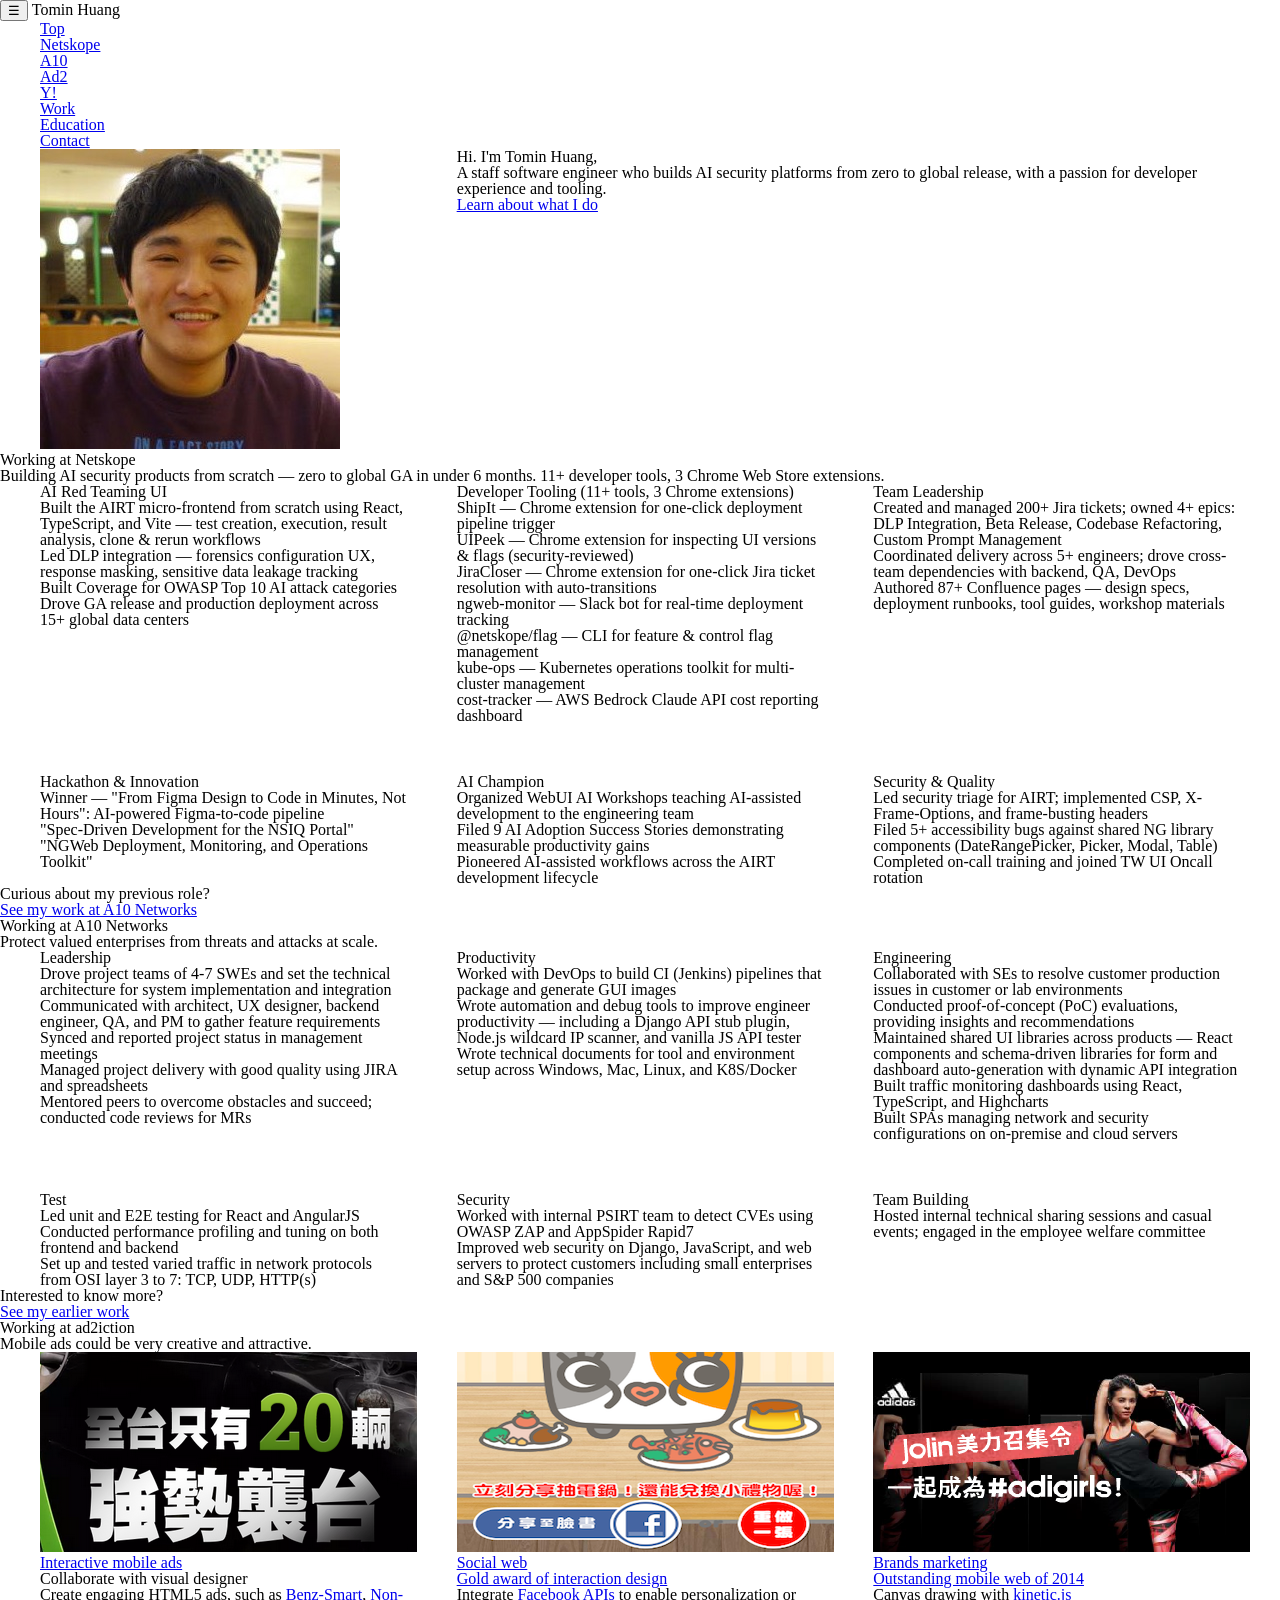
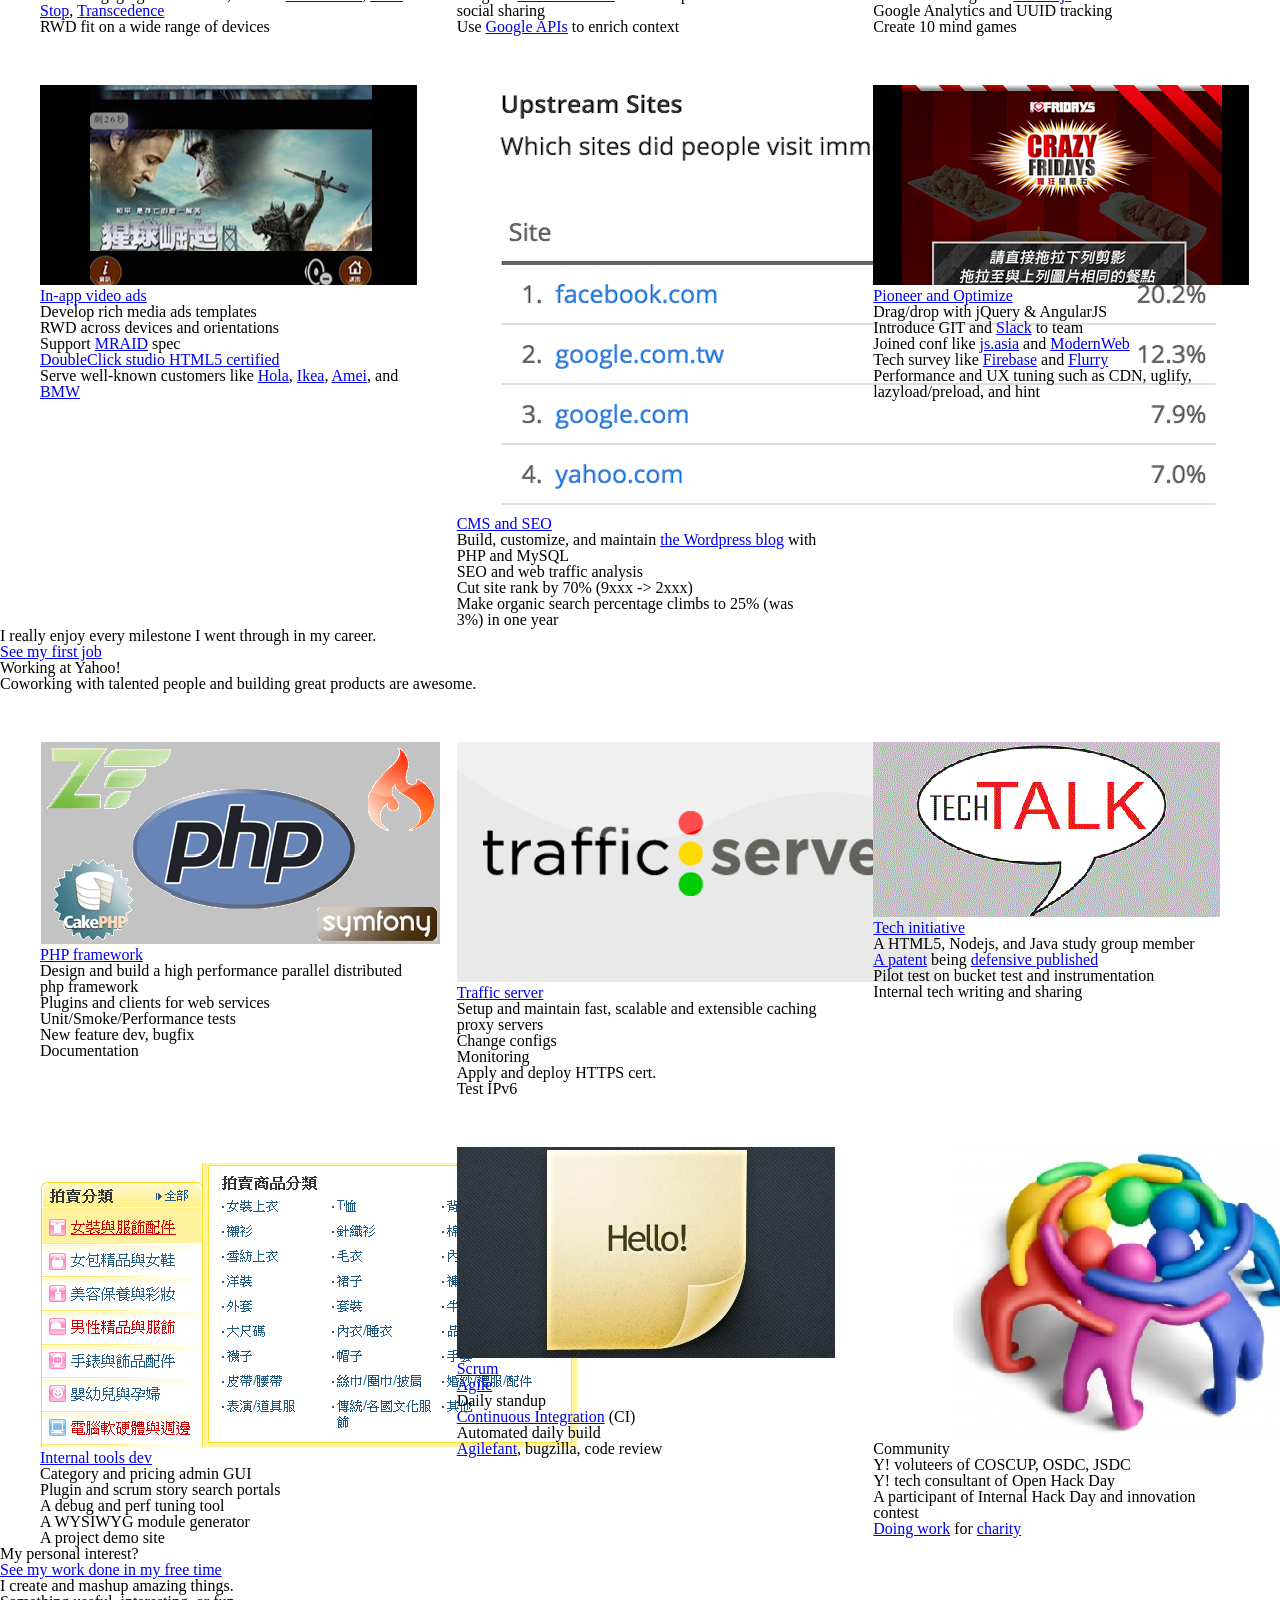
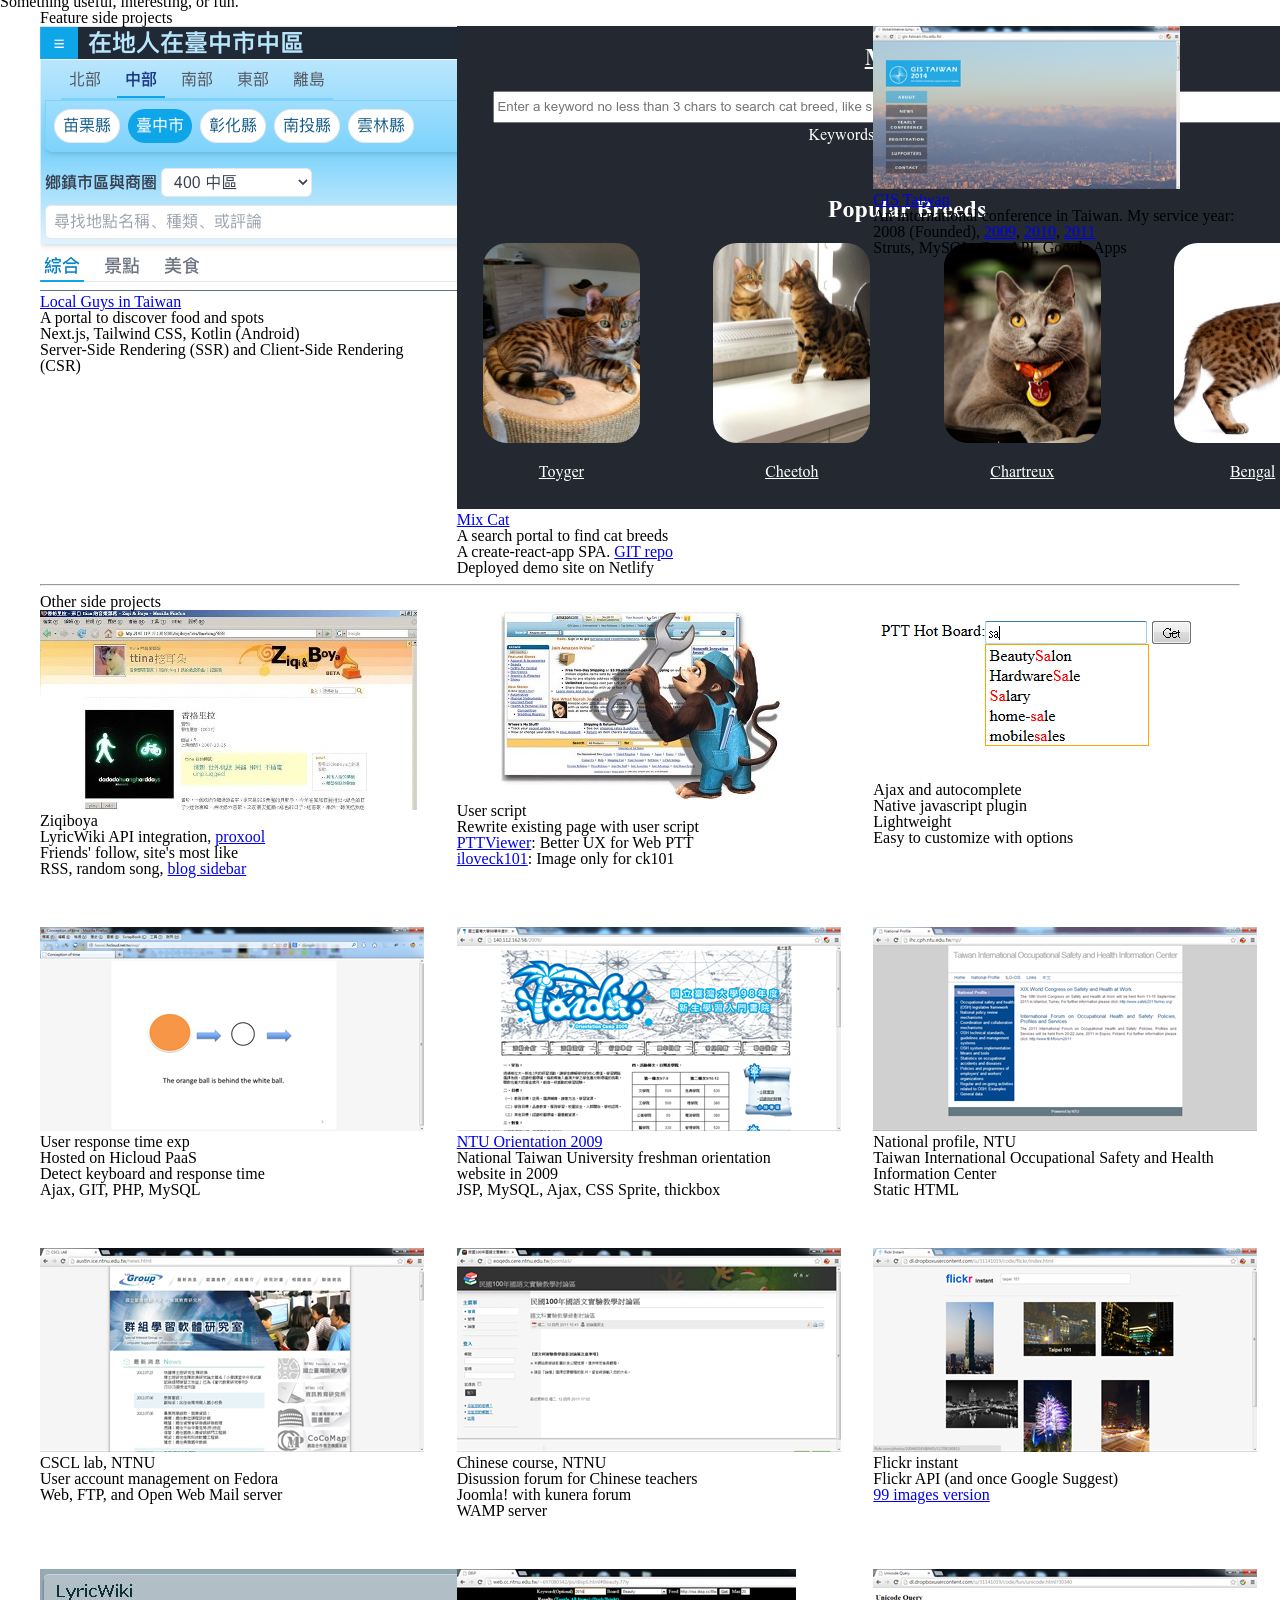
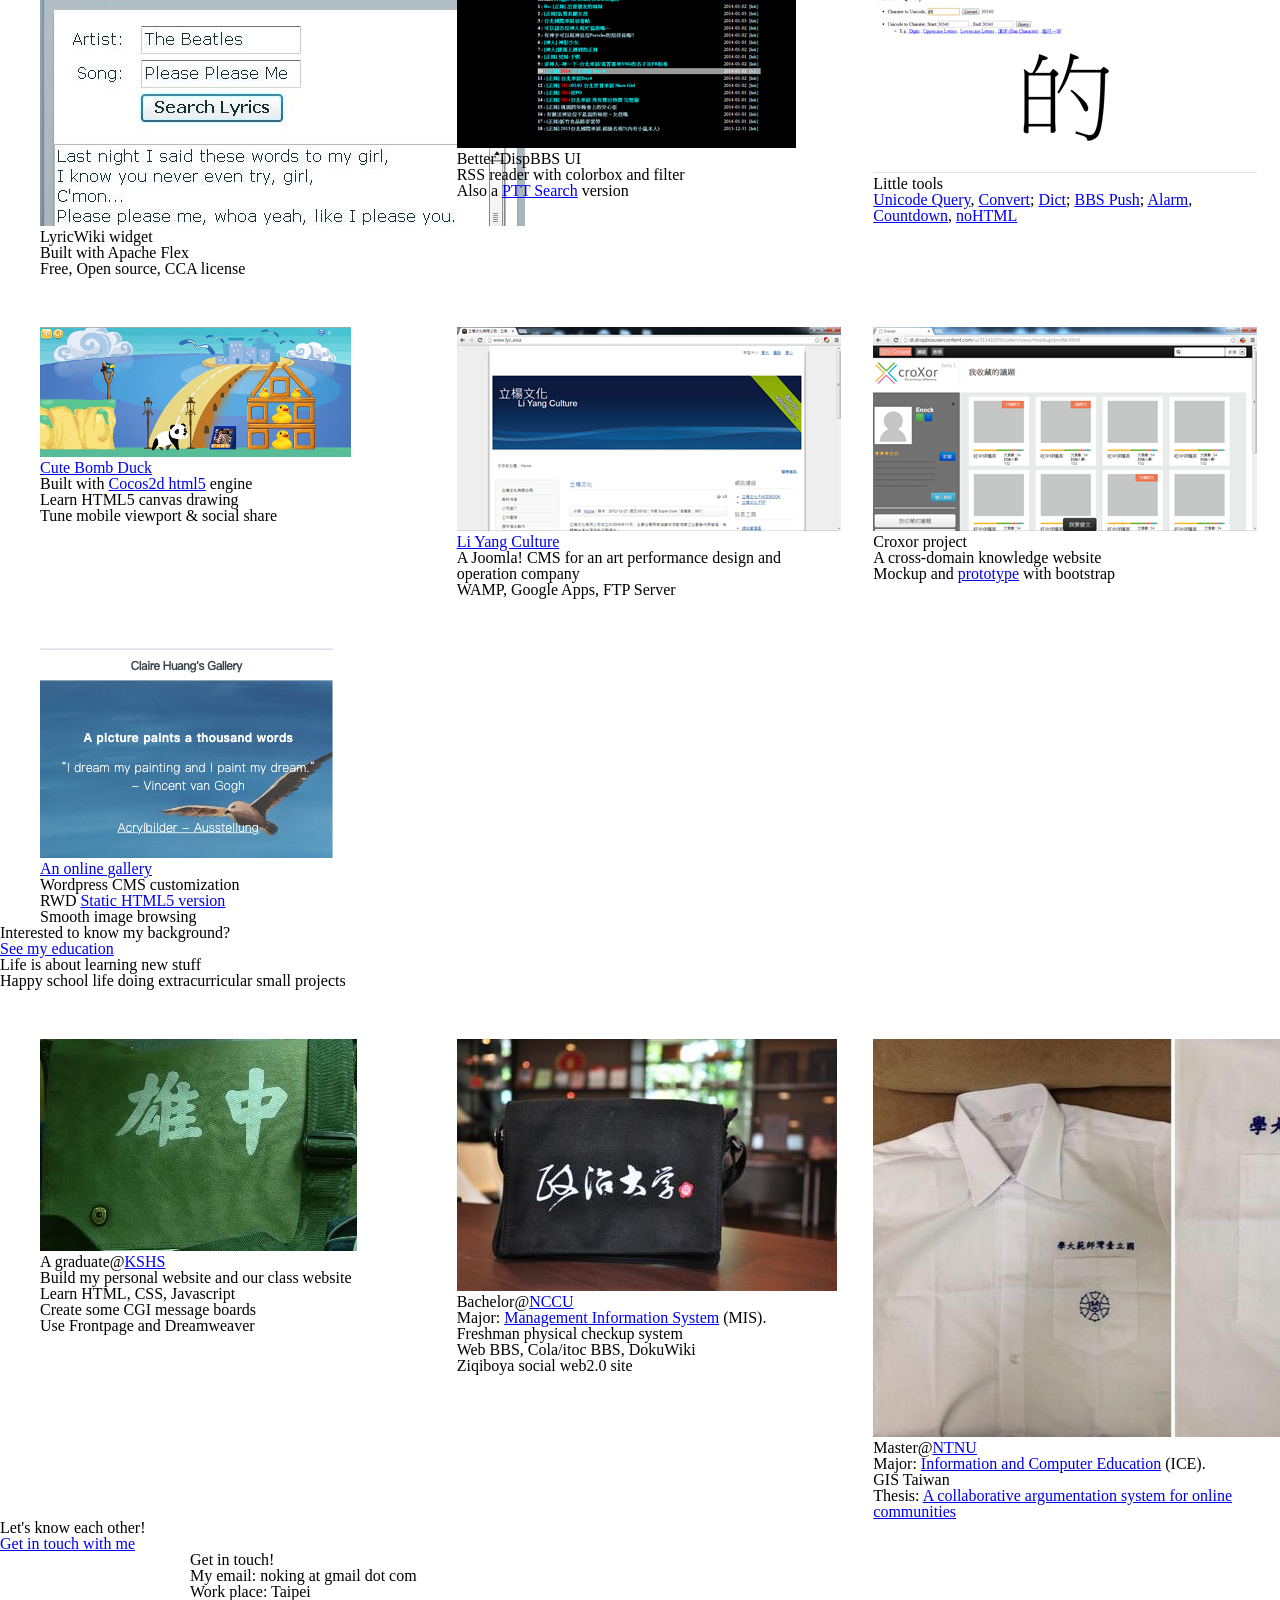
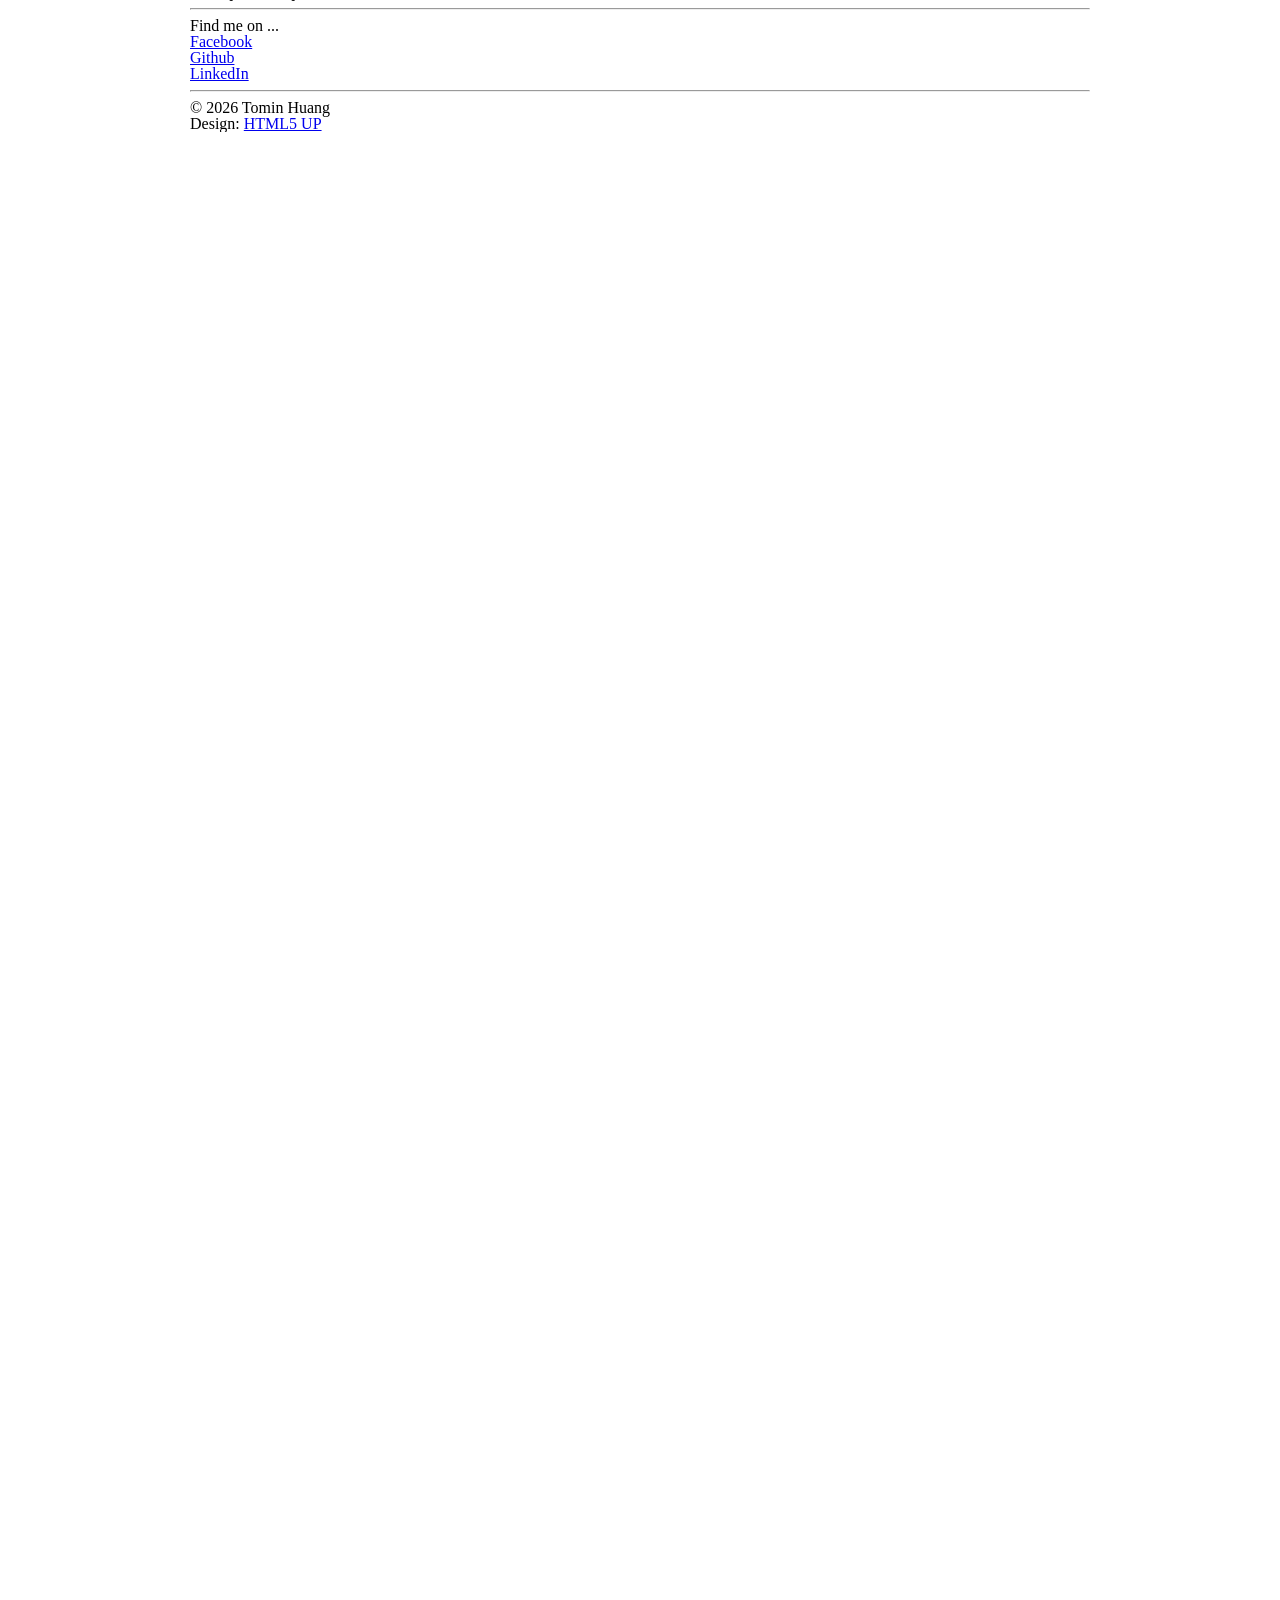
==== index.html @ dabe1852 "fix html, content, and dead links - Fix mismatched </h6> tag on Master heading - Fix missing </li> i" ====
<!DOCTYPE HTML>
<html>
	<head>
		<title>Tomin Huang — Staff Software Engineer</title>
		<meta http-equiv="content-type" content="text/html; charset=utf-8" />
		<meta name="description" content="Tomin Huang — Staff Software Engineer at Netskope. Built AI Red Teaming platform from zero to global GA, 11+ developer tools, 3 Chrome extensions published." />
		<meta name="keywords" content="" />
		<meta name="agd-partner-manual-verification" />
		<link href="https://fonts.googleapis.com/css?family=Open+Sans:300,600,700" rel="stylesheet" />
		<script src="js/jquery.min.js"></script>
		<script src="js/config.js"></script>
		<script src="js/skel.min.js"></script>
		<noscript>
			<link rel="stylesheet" href="css/skel-noscript.css" />
			<link rel="stylesheet" href="css/style.css" />
			<link rel="stylesheet" href="css/style-desktop.css" />
		</noscript>
		<!--[if lte IE 9]><link rel="stylesheet" href="css/ie9.css" /><![endif]-->
		<!--[if lte IE 8]><script src="js/html5shiv.js"></script><link rel="stylesheet" href="css/ie8.css" /><![endif]-->
		<!--[if lte IE 7]><link rel="stylesheet" href="css/ie7.css" /><![endif]-->
	</head>
	<body>

		<!-- Nav -->
			<nav id="nav">
				<div id="nav-header">
				<button id="nav-toggle" aria-label="Toggle menu">&#9776;</button>
				<span id="nav-title">Tomin Huang</span>
			</div>
				<ul class="container">
					<li><a href="#top">Top</a></li>
					<li><a href="#netskope">Netskope</a></li>
					<li><a href="#a10">A10</a></li>
					<li><a href="#ad2">Ad2</a></li>
					<li><a href="#y">Y!</a></li>
					<li><a href="#work">Work</a></li>
					<li><a href="#education">Education</a></li>
					<li><a href="#contact">Contact</a></li>
				</ul>
			</nav>

		<!-- Home -->
			<div class="wrapper wrapper-style1 wrapper-first">
				<article class="container" id="top">
					<div class="row">
						<div class="4u">
							<span class="me image image-full"><img src="images/me.jpg" alt="" /></span>
						</div>
						<div class="8u">
							<header>
								<h1>Hi. I'm <strong>Tomin Huang</strong>,</h1>
							</header>
							<p>A <strong>staff software engineer</strong> who builds AI security platforms from zero to global release, with a passion for developer experience and tooling.</p>
							<a href="#netskope" class="button button-big">Learn about what I do</a>
						</div>
					</div>
				</article>
			</div>

		<!-- Netskope -->
		<div class="wrapper wrapper-style2">
			<article id="netskope">
				<header>
					<h2>Working at Netskope</h2>
					<span>Building AI security products from scratch — zero to global GA in under 6 months. 11+ developer tools, 3 Chrome Web Store extensions.</span>
				</header>
				<div class="container">
					<div class="row">
						<div class="4u">
							<section class="box box-style1">
								<h3>AI Red Teaming UI</h3>
								<ul>
									<li>Built the AIRT micro-frontend from scratch using React, TypeScript, and Vite — test creation, execution, result analysis, clone &amp; rerun workflows</li>
									<li>Led DLP integration — forensics configuration UX, response masking, sensitive data leakage tracking</li>
									<li>Built Coverage for OWASP Top 10 AI attack categories</li>
									<li>Drove GA release and production deployment across 15+ global data centers</li>
								</ul>
							</section>
						</div>
						<div class="4u">
							<section class="box box-style1">
								<h3>Developer Tooling (11+ tools, 3 Chrome extensions)</h3>
								<ul>
									<li><strong>ShipIt</strong> — Chrome extension for one-click deployment pipeline trigger</li>
									<li><strong>UIPeek</strong> — Chrome extension for inspecting UI versions &amp; flags (security-reviewed)</li>
									<li><strong>JiraCloser</strong> — Chrome extension for one-click Jira ticket resolution with auto-transitions</li>
									<li><strong>ngweb-monitor</strong> — Slack bot for real-time deployment tracking</li>
									<li><strong>@netskope/flag</strong> — CLI for feature &amp; control flag management</li>
									<li><strong>kube-ops</strong> — Kubernetes operations toolkit for multi-cluster management</li>
									<li><strong>cost-tracker</strong> — AWS Bedrock Claude API cost reporting dashboard</li>
								</ul>
							</section>
						</div>
						<div class="4u">
							<section class="box box-style1">
								<h3>Team Leadership</h3>
								<ul>
									<li>Created and managed 200+ Jira tickets; owned 4+ epics: DLP Integration, Beta Release, Codebase Refactoring, Custom Prompt Management</li>
									<li>Coordinated delivery across 5+ engineers; drove cross-team dependencies with backend, QA, DevOps</li>
									<li>Authored 87+ Confluence pages — design specs, deployment runbooks, tool guides, workshop materials</li>
								</ul>
							</section>
						</div>
					</div>

					<div class="row">
						<div class="4u">
							<section class="box box-style1">
								<h3>Hackathon &amp; Innovation</h3>
								<ul>
									<li><strong>Winner</strong> — "From Figma Design to Code in Minutes, Not Hours": AI-powered Figma-to-code pipeline</li>
									<li>"Spec-Driven Development for the NSIQ Portal"</li>
									<li>"NGWeb Deployment, Monitoring, and Operations Toolkit"</li>
								</ul>
							</section>
						</div>
						<div class="4u">
							<section class="box box-style1">
								<h3>AI Champion</h3>
								<ul>
									<li>Organized WebUI AI Workshops teaching AI-assisted development to the engineering team</li>
									<li>Filed 9 AI Adoption Success Stories demonstrating measurable productivity gains</li>
									<li>Pioneered AI-assisted workflows across the AIRT development lifecycle</li>
								</ul>
							</section>
						</div>
						<div class="4u">
							<section class="box box-style1">
								<h3>Security &amp; Quality</h3>
								<ul>
									<li>Led security triage for AIRT; implemented CSP, X-Frame-Options, and frame-busting headers</li>
									<li>Filed 5+ accessibility bugs against shared NG library components (DateRangePicker, Picker, Modal, Table)</li>
									<li>Completed on-call training and joined TW UI Oncall rotation</li>
								</ul>
							</section>
						</div>
					</div>
				</div>
				<footer>
					<p>Curious about my previous role?</p>
					<a href="#a10" class="button button-big">See my work at A10 Networks</a>
				</footer>
			</article>
		</div>

		<!-- A10 -->
		<div class="wrapper wrapper-style2">
			<article id="a10">
				<header>
					<h2>Working at A10 Networks</h2>
					<span>Protect valued enterprises from threats and attacks at scale.</span>
				</header>
				<div class="container">
					<div class="row">
						<div class="4u">
							<section class="box box-style1">																	
								<h3>Leadership</h3>
								<ul>
									<li>Drove project teams of 4-7 SWEs and set the technical architecture for system implementation and integration</li>
									<li>Communicated with architect, UX designer, backend engineer, QA, and PM to gather feature requirements</li>
									<li>Synced and reported project status in management meetings</li>
									<li>Managed project delivery with good quality using JIRA and spreadsheets</li>
									<li>Mentored peers to overcome obstacles and succeed; conducted code reviews for MRs</li>
								</ul>
							</section>
						</div>
						<div class="4u">
							<section class="box box-style1">
								<h3>Productivity</h3>
								<ul>
									<li>Worked with DevOps to build CI (Jenkins) pipelines that package and generate GUI images</li>
									<li>Wrote automation and debug tools to improve engineer productivity — including a Django API stub plugin, Node.js wildcard IP scanner, and vanilla JS API tester</li>
									<li>Wrote technical documents for tool and environment setup across Windows, Mac, Linux, and K8S/Docker</li>
								</ul>
							</section>
						</div>
						<div class="4u">
							<section class="box box-style1">
								<h3>Engineering</h3>
								<ul>
									<li>Collaborated with SEs to resolve customer production issues in customer or lab environments</li>
									<li>Conducted proof-of-concept (PoC) evaluations, providing insights and recommendations</li>
									<li>Maintained shared UI libraries across products — React components and schema-driven libraries for form and dashboard auto-generation with dynamic API integration</li>
									<li>Built traffic monitoring dashboards using React, TypeScript, and Highcharts</li>
									<li>Built SPAs managing network and security configurations on on-premise and cloud servers</li>
								</ul>
							</section>
						</div>
					</div>

					<div class="row">
						<div class="4u">
							<section class="box box-style1">
								<h3>Test</h3>
								<ul>
									<li>Led unit and E2E testing for React and AngularJS</li>
									<li>Conducted performance profiling and tuning on both frontend and backend</li>
									<li>Set up and tested varied traffic in network protocols from OSI layer 3 to 7: TCP, UDP, HTTP(s)</li>
								</ul>
							</section>
						</div>
						<div class="4u">
							<section class="box box-style1">
								<h3>Security</h3>
								<ul>
									<li>Worked with internal PSIRT team to detect CVEs using OWASP ZAP and AppSpider Rapid7</li>
									<li>Improved web security on Django, JavaScript, and web servers to protect customers including small enterprises and S&amp;P 500 companies</li>
								</ul>
							</section>
						</div>
						<div class="4u">
							<section class="box box-style1">
								<h3>Team Building</h3>
								<ul>
									<li>Hosted internal technical sharing sessions and casual events; engaged in the employee welfare committee</li>
								</ul>
							</section>
						</div>
					</div>
				</div>
				<footer>
					<p>Interested to know more?</p>
					<a href="#ad2" class="button button-big">See my earlier work</a>
				</footer>
			</article>
		</div>

		<!-- Ad2 -->
			<div class="wrapper wrapper-style2">
				<article id="ad2">
					<header>
						<h2>Working at ad2iction</h2>
						<span>Mobile ads could be very creative and attractive.</span>
					</header>
					<div class="container">
						<div class="row">
							<div class="4u">
								<section class="box box-style1">									
									<a href="http://www.ad2iction.com/?page_id=2" class="image image-full"><img src="images/ad01.png" alt="" target="_blank"/></a>
									<h3><a href="http://www.ad2iction.com/?page_id=2" target="_blank">Interactive mobile ads</a></h3>									
									<ul>
										<li>Collaborate with visual designer</li>
										<li>Create engaging HTML5 ads, such as 
										   <a target="_blank" href="http://www.ad2iction.com/?portfolio_page=benz-smart">Benz-Smart</a>,
										   <a target="_blank" href="http://www.ad2iction.com/?portfolio_page=non-stop">Non-Stop</a>,
										   <a target="_blank" href="http://www.ad2iction.com/?portfolio_page=transcedence">Transcedence</a>										   
										</li>
										<li>RWD fit on a wide range of devices</li>
									</ul>
								</section>
							</div>
							<div class="4u">
                                <section class="box box-style1">
                                    <a href="http://content.ad2iction.com/tatung/" class="image image-full" target="_blank"><img src="images/ad02.png" alt="" /></a>
                                    <h3><a href="http://content.ad2iction.com/tatung/" target="_blank">Social web</a></h3>
                                    <ul>									
										<li><a href="http://www.brain.com.tw/News/NewsPublicContent.aspx?ID=22165" target="_blank">Gold award of interaction design</a></li>
                                        <li>Integrate <a href="https://developers.facebook.com/docs/graph-api" target="_blank">Facebook APIs</a> to enable personalization or social sharing</li>										
                                        <li>Use <a href="https://developers.google.com/apis-explorer/#p/" target="_blank">Google APIs</a> to enrich context</li>										
                                    </ul>
                                </section>
							</div>
                            <div class="4u">
                                <section class="box box-style1">
                                    <a href="http://adidas.ad2iction.com/" class="image image-full" target="_blank"><img src="images/ad03.png" alt="" /></a>
                                    <h3><a href="http://adidas.ad2iction.com/" target="_blank">Brands marketing</a></h3>
                                    <ul>
										<li><a href="http://www.brain.com.tw/excellence/excellence2014/edm/excellence2014.html" target="_blank">Outstanding mobile web of 2014</a></li>
                                        <li>Canvas drawing with <a href="http://agavestorm.com/kineticjs/" target="_blank">kinetic.js</a></li>
                                        <li>Google Analytics and UUID tracking</li>
										<li>Create 10 mind games</li>
                                    </ul>
                                </section>
                            </div>
                        </div>

                        <div class="row">
                            <div class="4u">
                                <section class="box box-style1">
                                    <a href="http://www.ad2iction.com/?portfolio_page=dawn-of-the-planet-of-the-apes" class="image image-full"><img src="images/ad04.png" alt=""  target="_blank"/></a>
                                    <h3><a href="http://www.ad2iction.com/?portfolio_page=dawn-of-the-planet-of-the-apes" target="_blank">In-app video ads</a></h3>
                                    <ul>
                                        <li>Develop rich media ads templates</li>
                                        <li>RWD across devices and orientations</li>
                                        <li>Support <a href="http://www.iab.net/mraid" target="_blank">MRAID</a> spec</li>
                                        <li><a target="_blank" href="http://www.richmediagallery.com/resources/certification/certified#id1060">DoubleClick studio HTML5 certified</a></li>
                                        <li>Serve well-known customers like
                                            <a target="_blank" href="http://www.ad2iction.com/?portfolio_page=hola">Hola</a>,
                                            <a target="_blank" href="http://www.ad2iction.com/?portfolio_page=ikea">Ikea</a>,
                                            <a target="_blank" href="http://www.ad2iction.com/?portfolio_page=amei">Amei</a>, and
                                            <a target="_blank" href="http://www.ad2iction.com/?portfolio_page=bmw">BMW</a>
                                        </li>
                                    </ul>
                                </section>
                            </div>
                            <div class="4u">
                                <section class="box box-style1">
                                    <a href="http://www.alexa.com/siteinfo/acg.ad2iction.com" class="image image-full" target="_blank"><img src="images/ad05.png" alt="" /></a>
                                    <h3><a href="http://www.alexa.com/siteinfo/acg.ad2iction.com" target="_blank">CMS and SEO</a></h3>
                                    <ul>
                                        <li>Build, customize, and maintain <a href="http://acg.ad2iction.com/" target="_blank">the Wordpress blog</a> with PHP and MySQL</li>
                                        <li>SEO and web traffic analysis</li>
                                        <li>Cut site rank by 70% (9xxx -> 2xxx)</li>
                                        <li>Make organic search percentage climbs to 25% (was 3%) in one year</li>
                                    </ul>
                                </section>
                            </div>
                            <div class="4u">
                                <section class="box box-style1">
                                    <a href="http://ads.ad2iction.com/m/adUrl/custom/friday/" class="image image-full" target="_blank"><img src="images/ad06.png" alt="" /></a>
                                    <h3><a href="http://ads.ad2iction.com/m/adUrl/custom/friday/" target="_blank">Pioneer and Optimize</a></h3>
                                    <ul>
                                        <li>Drag/drop with jQuery & AngularJS</li>
                                        <li>Introduce GIT and <a href="https://ad2iction.slack.com/	" target="_blank">Slack</a> to team</li>
										<li>Joined conf like <a href="http://2014.jsconf.asia/">js.asia</a> and <a href="http://modernweb.tw/">ModernWeb</a></li>
                                        <li>Tech survey like <a href="https://www.firebase.com/" target="_blank">Firebase</a> and <a href="https://dev.flurry.com/" target="_blank">Flurry</a></li>
                                        <li>Performance and UX tuning such as CDN, uglify, lazyload/preload, and hint</li>

                                    </ul>
                                </section>
                            </div>
						</div>
					</div>
					<footer>
						<p>I really enjoy every milestone I went through in my career.</p>
						<a href="#y" class="button button-big">See my first job</a>
					</footer>
				</article>
			</div>

		<!-- Y! -->
			<div class="wrapper wrapper-style3">
				<article id="y">
					<header>
						<h2>Working at Yahoo!</h2>
						<span>Coworking with talented people and building great products are awesome.</span>
					</header>
					<div class="container">
						<div class="row">
							<div class="12u">
							</div>
						</div>
						<div class="row">
							<div class="4u">
								<article class="box box-style2">
									<a href="http://en.wikipedia.org/wiki/Comparison_of_web_application_frameworks" class="image image-full"><img src="images/y01.png" alt="" /></a>
									<h3><a href="http://en.wikipedia.org/wiki/Comparison_of_web_application_frameworks">PHP framework</a></h3>
									<ul>
										<li>Design and build a high performance parallel distributed php framework</li>
										<li>Plugins and clients for web services</li>
										<li>Unit/Smoke/Performance tests</li>
										<li>New feature dev, bugfix</li>
										<li>Documentation</li>										
									</ul>							
								</article>
							</div>
							<div class="4u">
								<article class="box box-style2">
									<a href="http://trafficserver.apache.org/" class="image image-full"><img src="images/y02.png" alt="" /></a>
									<h3><a href="http://trafficserver.apache.org/">Traffic server</a></h3>
									<ul>
										<li>Setup and maintain fast, scalable and extensible caching proxy servers</a></li>										
										<li>Change configs</li>
										<li>Monitoring</li>
										<li>Apply and deploy HTTPS cert.</li>										
										<li>Test IPv6</li>
									</ul>									
								</article>
							</div>
							<div class="4u">
								<article class="box box-style2">
									<a href="http://flypixel.com/wood-ui-kit/3574765984616310" class="image image-full"><img src="images/y03.gif" alt="" /></a>
									<h3><a href="http://flypixel.com/wood-ui-kit/3574765984616310">Tech initiative</a></h3>
									<ul>
										<li>A HTML5, Nodejs, and Java study group member</li>
										<li><a href="http://priorart.ip.com/IPCOM/000233323" target="_blank">A patent</a> being <a href="http://en.wikipedia.org/wiki/Defensive_publication">defensive published</a></li>																				
										<li>Pilot test on bucket test and instrumentation</li>
										<li>Internal tech writing and sharing</li>
									</ul>
								</article>
							</div>
						</div>
						<div class="row">
							<div class="4u">
								<article class="box box-style2">
									<a href="http://tw.bid.yahoo.com/" class="image image-full"><img src="images/y04.png" alt="" /></a>
									<h3><a href="http://tw.bid.yahoo.com/">Internal tools dev</a></h3>
									<ul>
										<li>Category and pricing admin GUI</li>										
										<li>Plugin and scrum story search portals</li>
										<li>A debug and perf tuning tool</li>
										<li>A WYSIWYG module generator</li>
										<li>A project demo site</li>										
									</ul>							
								</article>
							</div>
							<div class="4u">
								<article class="box box-style2">
									<a href="http://en.wikipedia.org/wiki/Agile_software_development" class="image image-full"><img src="images/y05.jpg" alt="" /></a>
									<h3><a href="http://en.wikipedia.org/wiki/Scrum_%28software_development%29">Scrum</a></h3>
									<ul>
										<li><a href="http://en.wikipedia.org/wiki/Agile_software_development">Agile</a></li>
										<li>Daily standup</li>
										<li><a href="http://en.wikipedia.org/wiki/Continuous_integration">Continuous Integration</a> (CI)</li>
										<li>Automated daily build</li>
										<li><a href="http://sourceforge.net/projects/agilefant/">Agilefant</a>, bugzilla, code review</li>
									</ul>								
								</article>
							</div>
							<div class="4u">
								<article class="box box-style2">
									<a href="http://en.wikipedia.org/wiki/Agile_software_development" class="image image-full"><img src="images/y06.jpg" alt="" /></a>
									<h3>Community</h3>
									<ul>
										<li>Y! voluteers of COSCUP, OSDC, JSDC</li>
										<li>Y! tech consultant of Open Hack Day</li>
										<li>A participant of Internal Hack Day and innovation contest</li>
										<li><a href="http://blog.xuite.net/h0509tc/twfa/175637694-Yahoo!%E5%A5%87%E6%91%A9%E5%85%AC%E7%9B%8A%E5%AE%98%E6%96%B9%E9%83%A8%E8%90%BD%E6%A0%BC%E3%80%88%E5%81%9A%E4%BB%80%E9%BA%BC%E5%85%AC%E7%9B%8A%EF%BC%9F%EF%BC%81%E3%80%89%E6%B7%A8%E7%81%98%E8%A1%8C%E5%8B%95+%EF%BD%A2%E5%AF%A6%E8%B8%90%E7%AF%87+%EF%BD%A3" target="_blank">Doing work</a> for <a href="http://tw.charity.yahoo.com/">charity</a></li>										
									</ul>																		
								</article>
							</div>
						</div>
					</div>
					<footer>
						<p>My personal interest?</p>
						<a href="#work" class="button button-big">See my work done in my free time</a>
					</footer>
				</article>
			</div>
			
		<!-- Work -->
			<div class="wrapper wrapper-style2">
				<article id="work">
					<header>
						<h2>I create and mashup amazing things.</h2>
						<span>Something useful, interesting, or fun.</span>
					</header>
					<div class="container">
						<h3>Feature side projects</h3>
						<div class="row">
							<div class="4u">
								<section class="box box-style1">									
									<a  target="_blank" href="https://localguy.vercel.app/" class="image image-full"><img src="images/localguy.png" alt="" /></a>
									<h3><a target="_blank" href="https://localguy.vercel.app/">Local Guys in Taiwan</a></h3>
									<ul>
										<li>A portal to discover food and spots</li>
										<li>Next.js, Tailwind CSS, Kotlin (Android)</li>
										<li>Server-Side Rendering (SSR) and Client-Side Rendering (CSR)</li>
									</ul>
								</section>
							</div>							
							<div class="4u">
								<section class="box box-style1">									
									<a  target="_blank" href="https://mixcat.netlify.app/" class="image image-full"><img src="images/mixcat.png" alt="" /></a>
									<h3><a target="_blank" href="https://mixcat.netlify.app/">Mix Cat</a></h3>									
									<ul>
										<li>A search portal to find cat breeds</li>
										<li>A create-react-app SPA. <a target="_blank" href="https://github.com/tominhuang/mix-cat">GIT repo</a></li>
										<li>Deployed demo site on Netlify</li>
									</ul>
								</section>
							</div>								
							<div class="4u">
								<section class="box box-style1">									
									<a href="http://gis-taiwan.ntu.edu.tw/" class="image image-full"><img src="images/work01.png" alt="" /></a>
									<h3><a href="http://gis-taiwan.ntu.edu.tw/">GIS Taiwan</a></h3>									
									<ul>
										<li>An international conference in Taiwan.
 	 	 								    My service year: 2008 (Founded), <a target="_blank" href="http://web.archive.org/web/20090121100738/http://gis-taiwan.ntu.edu.tw/">2009</a>,
										   <a target="_blank" href="http://web.archive.org/web/20100529051504/http://gis-taiwan.ntu.edu.tw/">2010</a>,
										   <a target="_blank" href="http://web.archive.org/web/20111111063158/http://gis-taiwan.ntu.edu.tw/">2011</a>
										</li>
										<li>Struts, MySQL, Geo API, Google Apps</li>
									</ul>
								</section>
							</div>													
						</div>

						<hr>
						<h3>Other side projects</h3>
						<div class="row">
							<div class="4u">
								<section class="box box-style1">									
									<a href="https://plus.google.com/photos/106577946766221785556/albums/5123447629898403585" class="image image-full"><img src="images/p01.jpg" alt="" /></a>
									<h3>Ziqiboya</h3>									
									<ul>
										<li>LyricWiki API integration, <a href="http://proxool.sourceforge.net/">proxool</a></li>
										<li>Friends' follow, site's most like</li>
										<li>RSS, random song, <a href="http://mishiming.blogspot.tw/2007/09/pixnetsidebar.html">blog sidebar</a></li>										
									</ul>									
								</section>
							</div>							
							<div class="4u">
								<section class="box box-style1">
									<a href="http://wiki.greasespot.net" class="image image-full"><img src="images/p03.jpg" alt="" /></a>
									<h3>User script</h3>
									<ul>
										<li>Rewrite existing page with user script</li>
										<li><a href="http://web.archive.org/web/20131107141543/http://userscripts.org/scripts/show/105740">PTTViewer</a>: Better UX for Web PTT</li>
										<li><a href="https://github.com/tominhuang/iloveck101">iloveck101</a>: Image only for ck101</li>
									</ul>									
								</section>
							</div>
							<div class="4u">
								<section class="box box-style1">
									<a href="https://github.com/tominhuang/autocomplete" class="image image-full"><img src="images/p02.png" alt="" /></a>
									<h3>Ajax and autocomplete</h3>
									<ul>
										<li>Native javascript plugin</li>
										<li>Lightweight</li>
										<li>Easy to customize with options</li>
									</ul>									
								</section>
							</div>							
						</div>						
						<div class="row">
							<div class="4u">
								<section class="box box-style1">									
									<a href="https://dropbox.com/p/exp/index.html" class="image image-full"><img src="images/p04.png" alt="" /></a>
									<h3>User response time exp</h3>									
									<ul>
										<li>Hosted on <b>Hicloud PaaS</b></li>
										<li>Detect keyboard and response time</li>
										<li>Ajax, GIT, PHP, MySQL</li>
									</ul>									
								</section>
							</div>
							<div class="4u">
								<section class="box box-style1">
									<a href="http://web.archive.org/web/20140418175525/http://140.112.162.58/2009" class="image image-full"><img src="images/work02.png" alt="" /></a>
									<h3><a href="http://web.archive.org/web/20140418175525/http://140.112.162.58/2009">NTU Orientation 2009</a></h3>
									<ul>
										<li>National Taiwan University freshman orientation website in 2009</li>
										<li>JSP, MySQL, Ajax, CSS Sprite, thickbox</li>
									</ul>									
								</section>
							</div>							
							<div class="4u">
								<section class="box box-style1">
									<a href="http://ihc.cph.ntu.edu.tw/np/" class="image image-full"><img src="images/p05.png" alt="" /></a>
									<h3>National profile, NTU</h3>
									<ul>
										<li>Taiwan International Occupational Safety and Health Information Center</li>
										<li>Static HTML</li>
									</ul>									
								</section>
							</div>
						</div>
						<div class="row">
							<div class="4u">
								<section class="box box-style1">									
									<a href="http://austin.ice.ntnu.edu.tw" class="image image-full"><img src="images/p07.png" alt="" /></a>
									<h3>CSCL lab, NTNU</h3>									
									<ul>
										<li>User account management on Fedora</li>
										<li>Web, FTP, and Open Web Mail server</li>
									</ul>									
								</section>
							</div>
							<div class="4u">
								<section class="box box-style1">
									<a href="http://eoqeds.cere.ntnu.edu.tw/joomla3" class="image image-full"><img src="images/p06.png" alt="" /></a>
									<h3>Chinese course, NTNU</h3>
									<ul>
										<li>Disussion forum for Chinese teachers</li>
										<li>Joomla! with kunera forum</li>
										<li>WAMP server</li>
									</ul>									
								</section>
							</div>							
							<div class="4u">
								<section class="box box-style1">
									<a href="https://dropbox.com/code/flickr/index.html" class="image image-full"><img src="images/p08.png" alt="" /></a>
									<h3>Flickr instant</h3>
									<ul>
										<li>Flickr API (and once Google Suggest)</li>
										<li><a href="https://dropbox.com/code/flickr/99.html">99 images version</a></li>
									</ul>									
								</section>
							</div>
						</div>
						<div class="row">
							<div class="4u">
								<section class="box box-style1">									
									<a href="https://dropbox.com/code/fun/main.html" class="image image-full"><img src="images/p10.jpg" alt="" /></a>
									<h3>LyricWiki widget</h3>									
									<ul>
										<li>Built with Apache Flex</li>
										<li>Free, Open source, CCA license</li>
									</ul>									
								</section>
							</div>
							<div class="4u">
								<section class="box box-style1">
									<a href="http://web.cc.ntnu.edu.tw/~697080342/ps/dispS.html" class="image image-full"><img src="images/p11.png" alt="" /></a>
									<h3>Better DispBBS UI</h3>
									<ul>
										<li>RSS reader with colorbox and filter</li>
										<li>Also a <a href="http://web.cc.ntnu.edu.tw/~697080342/ps/">PTT Search</a> version</li>
									</ul>									
								</section>
							</div>
							<div class="4u">
								<section class="box box-style1">
									<a href="https://dropbox.com/code/fun/unicode.html" class="image image-full"><img src="images/p12.png" alt="" /></a>
									<h3>Little tools</h3>
									<p>
										<a href="https://dropbox.com/code/fun/unicode.html">Unicode Query</a>, <a href="https://dropbox.com/code/fun/utf-8.html">Convert</a>;
										<a href="https://dropbox.com/code/fun/dict.html">Dict</a>; 
										<a href="https://dropbox.com/code/fun/bbs-push.html">BBS Push</a>; 
										<a href="https://dropbox.com/code/fun/alarm.html">Alarm</a>, 
										<a href="https://dropbox.com/code/fun/countdown.html">Countdown</a>, 
										<a href="https://dropbox.com/code/js/noHTML.html">noHTML</a>									
									</p>
								</section>
							</div>														
						</div>
						<div class="row">
							<div class="4u">
								<section class="box box-style1">									
									<a href="http://tominhuang.github.io/duck/" class="image image-full"><img src="images/work_duck.png" alt="" /></a>
									<h3><a href="http://tominhuang.github.io/duck/">Cute Bomb Duck</a></h3>
									<ul>
										<li>Built with <a target="_blank" href="http://www.cocos2d-x.org/wiki/Cocos2d-html5">Cocos2d html5</a> engine</li>
										<li>Learn HTML5 canvas drawing</li>
										<li>Tune mobile viewport & social share</li>
									</ul>
								</section>							
							</div>
							<div class="4u">
								<section class="box box-style1">
									<a href="http://www.lyc.asia/" class="image image-full"><img src="images/work03.png" alt="" /></a>
									<h3><a href="http://www.lyc.asia/">Li Yang Culture</a></h3>
									<ul>
										<li>A Joomla! CMS for an art performance design and operation company</li>
										<li>WAMP, Google Apps, FTP Server</li>
									</ul>
								</section>
							</div>
							<div class="4u">
								<section class="box box-style1">
									<a href="https://dropbox.com/code/croxor/mockup/profile.html" class="image image-full"><img src="images/p09.png" alt="" /></a>
									<h3>Croxor project</h3>
									<ul>
										<li>A cross-domain knowledge website</li>
										<li>Mockup and <a href="https://dropbox.com/code/croxor/index.htm">prototype</a> with bootstrap</li>
									</ul>									
								</section>
							</div>															
						</div>	
						<div class="row">
							<div class="4u">
								<section class="box box-style1">									
									<a href="https://clairehuang.art/" class="image image-full"><img src="images/gallery.png" alt="" /></a>
									<h3><a href="https://clairehuang.art/">An online gallery</a></h3>
									<ul>
										<li>Wordpress CMS customization</li>
										<li>RWD <a target="_blank" href="https://clairepink.github.io/legacy.html">Static HTML5 version</a></li>
										<li>Smooth image browsing</li>
									</ul>
								</section>							
							</div>
 															
						</div>													
					</div>

				
					<footer>
						<p>Interested to know my background?</p>
						<a href="#education" class="button button-big">See my education</a>
					</footer>
				</article>
			</div>			

		<!-- Education -->
			<div class="wrapper wrapper-style3">
				<article id="education">
					<header>
						<h2>Life is about learning new stuff</h2>
						<span>Happy school life doing extracurricular small projects</span>
					</header>
					<div class="container">
						<div class="row">
							<div class="12u">
							</div>
						</div>
						<div class="row">
							<div class="4u">
								<article class="box box-style2">
									<a href="http://www.kshs.kh.edu.tw/" class="image image-full"><img src="images/school1.jpg" alt="" /></a>
									<h3>A graduate@<a href="http://www.kshs.kh.edu.tw/">KSHS</a></h3>
									<ul>
										<li>Build my personal website and our class website</li>
										<li>Learn HTML, CSS, Javascript</li>
										<li>Create some CGI message boards</li>
										<li>Use Frontpage and Dreamweaver</li>
									</ul>									
								</article>
							</div>
							<div class="4u">
								<article class="box box-style2">
									<a href="http://www.nccu.edu.tw/" class="image image-full"><img src="images/school2.jpg" alt="" /></a>
									<h3>Bachelor@<a href="http://www.nccu.edu.tw/">NCCU</a></h3>
									<ul>
										<li>Major: <a href="http://www.mis.nccu.edu.tw">Management Information System</a> (MIS).</li>
										<li>Freshman physical checkup system</li>
										<li>Web BBS, Cola/itoc BBS, DokuWiki</li>
										<li>Ziqiboya social web2.0 site</li>
									</ul>
								</article>
							</div>
							<div class="4u">
								<article class="box box-style2">
									<a href="http://www.ntnu.edu.tw/" class="image image-full"><img src="images/school3.jpg" alt="" /></a>
									<h3>Master@<a href="http://www.ntnu.edu.tw/">NTNU</a></h3>
									<ul>
										<li>Major: <a href="http://www.ice.ntnu.edu.tw/">Information and Computer Education</a> (ICE).</li>
										<li>GIS Taiwan</li>										
										<li>Thesis: <a href="http://ndltd.ncl.edu.tw/cgi-bin/gs32/gsweb.cgi?o=dnclcdr&s=id=%22100NTNU5395011%22.&searchmode=basic">A collaborative argumentation system for online communities</a></li>
									</ul>																		
								</article>
							</div>
						</div>	
					</div>
					<footer>
						<p>Let's know each other!</p>
						<a href="#contact" class="button button-big">Get in touch with me</a>
					</footer>
				</article>
			</div>			

		<!-- Contact -->
			<div class="wrapper wrapper-style4">
				<article id="contact" class="container small">
					<header>
						<h2>Get in touch!</h2>
						<span>My email: noking at gmail dot com</span>
						<div>Work place: Taipei</div>
					</header>
					<div>						
						<div class="row">
							<div class="12u">
								<hr />
								<h3>Find me on ...</h3>
								<ul class="social">									
									<li class="facebook"><a href="http://www.facebook.com/noking/" class="fa fa-facebook"><span>Facebook</span></a></li>									
									<li class="github"><a href="https://github.com/tominhuang/" class="fa fa-github"><span>Github</span></a></li>
									<li class="linkedin"><a href="https://www.linkedin.com/in/tominhuang/" class="fa fa-linkedin"><span>LinkedIn</span></a></li>									
								</ul>
								<hr />
							</div>
						</div>
					</div>
					<footer>
						<ul id="copyright">
							<li>&copy; 2026 Tomin Huang</li>
							<li>Design: <a href="http://html5up.net/">HTML5 UP</a></li>
						</ul>
					</footer>
				</article>
			</div>

			
	</body>
</html>
---- css/skel-noscript.css ----
/* Resets (http://meyerweb.com/eric/tools/css/reset/ | v2.0 | 20110126 | License: none (public domain)) */

	html,body,div,span,applet,object,iframe,h1,h2,h3,h4,h5,h6,p,blockquote,pre,a,abbr,acronym,address,big,cite,code,del,dfn,em,img,ins,kbd,q,s,samp,small,strike,strong,sub,sup,tt,var,b,u,i,center,dl,dt,dd,ol,ul,li,fieldset,form,label,legend,table,caption,tbody,tfoot,thead,tr,th,td,article,aside,canvas,details,embed,figure,figcaption,footer,header,hgroup,menu,nav,output,ruby,section,summary,time,mark,audio,video{margin:0;padding:0;border:0;font-size:100%;font:inherit;vertical-align:baseline;}article,aside,details,figcaption,figure,footer,header,hgroup,menu,nav,section{display:block;}body{line-height:1;}ol,ul{list-style:none;}blockquote,q{quotes:none;}blockquote:before,blockquote:after,q:before,q:after{content:'';content:none;}table{border-collapse:collapse;border-spacing:0;}body{-webkit-text-size-adjust:none}

/* Box Model */

	*, *:before, *:after {
		-moz-box-sizing: border-box;
		-webkit-box-sizing: border-box;
		-o-box-sizing: border-box;
		-ms-box-sizing: border-box;
		box-sizing: border-box;
	}

/* Container */

	body {
		min-width: 1200px;
	}

	.container {
		width: 1200px;
		margin-left: auto;
		margin-right: auto;
	}

	/* Modifiers */
	
		.container.small {
			width: 900px;
		}

		.container.big {
			width: 100%;
			max-width: 1500px;
			min-width: 1200px;
		}

/* Grid */

	/* Cells */

		.\31 2u { width: 100% }
		.\31 1u { width: 91.6666666667% }
		.\31 0u { width: 83.3333333333% }
		.\39 u { width: 75% }
		.\38 u { width: 66.6666666667% }
		.\37 u { width: 58.3333333333% }
		.\36 u { width: 50% }
		.\35 u { width: 41.6666666667% }
		.\34 u { width: 33.3333333333% }
		.\33 u { width: 25% }
		.\32 u { width: 16.6666666667% }
		.\31 u { width: 8.3333333333% }
		.\-11u { margin-left: 91.6666666667% }
		.\-10u { margin-left: 83.3333333333% }
		.\-9u { margin-left: 75% }
		.\-8u { margin-left: 66.6666666667% }
		.\-7u { margin-left: 58.3333333333% }
		.\-6u { margin-left: 50% }
		.\-5u { margin-left: 41.6666666667% }
		.\-4u { margin-left: 33.3333333333% }
		.\-3u { margin-left: 25% }
		.\-2u { margin-left: 16.6666666667% }
		.\-1u { margin-left: 8.3333333333% }

		.row > * {
			padding: 40px 0 0 40px;
			float: left;
			-moz-box-sizing: border-box;
			-webkit-box-sizing: border-box;
			-o-box-sizing: border-box;
			-ms-box-sizing: border-box;
			box-sizing: border-box;
		}

		.row + .row > * {
			padding-top: 40px;
		}

		.row {
			margin-left: -40px;
		}

	/* Rows */

		.row:after {
			content: '';
			display: block;
			clear: both;
			height: 0;
		}

		.row:first-child > * {
			padding-top: 0;
		}

		.row > * {
			padding-top: 0;
		}

		/* Modifiers */

			/* Flush */

				.row.flush {
					margin-left: 0;
				}

				.row.flush > * {
					padding: 0 !important;
				}

			/* Quarter */

				.row.quarter > * {
					padding: 10px 0 0 10px;
				}

				.row.quarter + .row.quarter > * {
					padding-top: 10px;
				}

				.row.quarter {
					margin-left: -10px;
				}

			/* Half */

				.row.half > * {
					padding: 20px 0 0 20px;
				}

				.row.half + .row.half > * {
					padding-top: 20px;
				}

				.row.half {
					margin-left: -20px;
				}

			/* One and (a) Half */

				.row.oneandhalf > * {
					padding: 60px 0 0 60px;
				}

				.row.oneandhalf + .row.oneandhalf > * {
					padding-top: 60px;
				}

				.row.oneandhalf {
					margin-left: -60px;
				}

			/* Double */

				.row.double > * {
					padding: 80px 0 0 80px;
				}

				.row.double + .row.double > * {
					padding-top: 80px;
				}

				.row.double {
					margin-left: -80px;
				}
---- css/style.css ----
@charset 'UTF-8';

@font-face{font-family:'FontAwesome';src:url('font/fontawesome-webfont.eot?v=4.0.1');src:url('font/fontawesome-webfont.eot?#iefix&v=4.0.1') format('embedded-opentype'),url('font/fontawesome-webfont.woff?v=4.0.1') format('woff'),url('font/fontawesome-webfont.ttf?v=4.0.1') format('truetype'),url('font/fontawesome-webfont.svg?v=4.0.1#fontawesomeregular') format('svg');font-weight:normal;font-style:normal}

/*
	Miniport 2.5 by HTML5 UP
	html5up.net | @n33co
	Free for personal and commercial use under the CCA 3.0 license (html5up.net/license)
*/

/*********************************************************************************/
/* Basic                                                                         */
/*********************************************************************************/

	*
	{
		-moz-box-sizing: border-box;
		-webkit-box-sizing: border-box;
		-o-box-sizing: border-box;
		-ms-box-sizing: border-box;
		box-sizing: border-box;
	}

	body, input, textarea
	{
		font-family: 'Open Sans', sans-serif;
		line-height: 1.85em;
		color: #888;
		font-weight: 300;
	}

	a
	{
		color: #3B95C6;
		text-decoration: underline;
		-moz-transition: color .2s ease-in-out;
		-webkit-transition: color .2s ease-in-out;
		-o-transition: color .2s ease-in-out;
		-ms-transition: color .2s ease-in-out;
		transition: color .2s ease-in-out;
	}
	
		a:hover
		{
			color: #1B75A6 !important;
		}

		a img
		{
			border: 0;
		}

	strong, b
	{
		font-weight: 600;
		color: #3e3e3e;
	}
	
	h1, h2, h3, h4, h5, h6
	{
		color: #3e3e3e;
	}
	
		h1 a, h2 a, h3 a, h4 a, h5 a, h6 a
		{
			text-decoration: none;
			color: inherit;
		}
	
	h2, h3, h4, h5, h6
	{
		font-weight: 700;
	}
	
	h1
	{
		font-weight: 300;
	}
	
		h1 strong
		{
			font-weight: 700;
		}
	
	em, i
	{
		font-style: italic;
	}
	
	form
	{
	}
	
		form input,
		form select,
		form textarea
		{
			-webkit-appearance: none;
		}

		form input[type=text],
		form input[type=password],
		form select,
		form textarea
		{
			border: 0;
			padding: 0.75em;
			font-size: 1em;
			border-radius: 8px;
			background: #282828;
			color: #bbb;
			box-shadow: inset 0px 2px 5px 0px rgba(0,0,0,0.05), 0px 1px 0px 0px rgba(255,255,255,0.025);
			width: 100%;
			-moz-transition: background .2s ease-in-out, box-shadow .2s ease-in-out;
			-webkit-transition: background .2s ease-in-out, box-shadow .2s ease-in-out;
			-o-transition: background .2s ease-in-out, box-shadow .2s ease-in-out;
			-ms-transition: background .2s ease-in-out, box-shadow .2s ease-in-out;
			transition: background .2s ease-in-out, box-shadow .2s ease-in-out;
		}

		form input[type=text]:focus,
		form input[type=password]:focus,
		form select:focus,
		form textarea:focus
		{
			background: #252525;
			box-shadow: inset 0px 2px 5px 0px rgba(0,0,0,0.05), 0px 1px 0px 0px rgba(255,255,255,0.025), inset 0px 0px 2px 1px #74CAEE;
		}

		form textarea
		{
			height: 15em;
		}
		
		form .formerize-placeholder
		{
			color: #555 !important;
		}

		form ::-webkit-input-placeholder
		{
			color: #555 !important;
		}

		form :-moz-placeholder
		{
			color: #555 !important;
		}

		form ::-moz-placeholder
		{
			color: #555 !important;
		}

		form :-ms-input-placeholder
		{
			color: #555 !important;
		}

		form ::-moz-focus-inner
		{
			border: 0;
		}

	br.clear
	{
		clear: both;
	}

	hr
	{
		border: 0;
		border-top: solid 1px rgba(0,0,0,0.5);
		box-shadow: 0px 1px 0px 0px rgba(255,255,255,0.1);
		height: 1px;
		margin: 3em 0 4em 0;
	}
	
	p, ul, ol, dl, table
	{
		margin-bottom: 2em;
	}
	
	section,
	article
	{
		margin-bottom: 3em;
	}
	
	section > :last-child,
	article > :last-child
	{
		margin-bottom: 0;
	}

	section:last-child,
	article:last-child
	{
		margin-bottom: 0;
	}

	.image
	{
		display: inline-block;
	}
	
		.image img
		{
			display: block;
			width: 100%;
		}

	.image-full
	{
		display: block;
		width: 100%;
		margin: 0 0 2em 0;
	}
	
	.image-left
	{
		float: left;
		margin: 0 2em 2em 0;
	}
	
	.image-centered
	{
		display: block;
		margin: 0 0 2em 0;
	}

		.image-centered img
		{
			margin: 0 auto;
			width: auto;
		}
	
	.button
	{
		position: relative;
		display: inline-block;
		color: #fff;
		text-decoration: none;
		font-weight: 700;
		border: 0;
		outline: 0;
		cursor: pointer;
		border-radius: 8px;
		text-shadow: -1px -1px 0.5px rgba(0,0,0,0.5);
		overflow: hidden;
		background: #61b8db;
		background-image: -moz-linear-gradient(top, rgba(97,184,219,0), rgba(48,141,196,1));
		background-image: -webkit-linear-gradient(top, rgba(97,184,219,0), rgba(48,141,196,1));
		background-image: -o-linear-gradient(top, rgba(97,184,219,0), rgba(48,141,196,1));
		background-image: -ms-linear-gradient(top, rgba(97,184,219,0), rgba(48,141,196,1));
		background-image: linear-gradient(top, rgba(97,184,219,0), rgba(48,141,196,1));
		box-shadow: inset 0px 0px 0px 1px #135c86, inset 0px 2px 1px 0px rgba(255,255,255,0.75);
		-moz-transition: background-color .2s ease-in-out;
		-webkit-transition: background-color .2s ease-in-out;
		-o-transition: background-color .2s ease-in-out;
		-ms-transition: background-color .2s ease-in-out;
		transition: background-color .2s ease-in-out;
	}

		.button:before
		{
			content: '';
			display: block;
			position: absolute;
			left: 0;
			top: 0;
			width: 100%;
			height: 100%;
			background: url('images/bg.png');
		}

		.button:hover
		{
			background-color: #76cdf0;
			color: #fff !important;
		}
		
		.button:active
		{
			background-image: -moz-linear-gradient(top, rgba(48,141,196,1), rgba(77,164,199,0));
			background-image: -webkit-linear-gradient(top, rgba(48,141,196,1), rgba(77,164,199,0));
			background-image: -o-linear-gradient(top, rgba(48,141,196,1), rgba(77,164,199,0));
			background-image: -ms-linear-gradient(top, rgba(48,141,196,1), rgba(77,164,199,0));
			background-image: linear-gradient(top, rgba(48,141,196,1), rgba(77,164,199,0));
			box-shadow: inset 0px 0px 0px 1px #135c86, inset 0px -2px 1px 0px rgba(255,255,255,0.75);
			top: 1px;
		}
	
		.button-alt
		{
			background-color: #393939;
			background-image: -moz-linear-gradient(top, rgba(50,50,50,0), rgba(45,45,45,1));
			background-image: -webkit-linear-gradient(top, rgba(50,50,50,0), rgba(45,45,45,1));
			background-image: -o-linear-gradient(top, rgba(50,50,50,0), rgba(45,45,45,1));
			background-image: -ms-linear-gradient(top, rgba(50,50,50,0), rgba(45,45,45,1));
			background-image: linear-gradient(top, rgba(50,50,50,0), rgba(45,45,45,1));
			box-shadow: inset 0px 0px 0px 1px #242424, inset 0px 2px 1px 0px rgba(255,255,255,0.2);
		}

			.button-alt:hover
			{
				background-color: #444;
			}
			
			.button-alt:active
			{
				background-image: -moz-linear-gradient(top, rgba(45,45,45,1), rgba(50,50,50,0));
				background-image: -webkit-linear-gradient(top, rgba(45,45,45,1), rgba(50,50,50,0));
				background-image: -o-linear-gradient(top, rgba(45,45,45,1), rgba(50,50,50,0));
				background-image: -ms-linear-gradient(top, rgba(45,45,45,1), rgba(50,50,50,0));
				background-image: linear-gradient(top, rgba(45,45,45,1), rgba(50,50,50,0));
				box-shadow: inset 0px 0px 0px 1px #242424, inset 0px -2px 1px 0px rgba(255,255,255,0.2);
			}
	
		.button-big
		{
		}

	ul.social
	{
		cursor: default;
		margin: 0;
	}
	
		ul.social li
		{
			position: relative;
			display: inline-block;
			margin: 0.25em;
			top: 0;
			border-radius: 6px;
			overflow: hidden;
			background: #444;
			background-image: -moz-linear-gradient(top, rgba(0,0,0,0), rgba(0,0,0,0.2));
			background-image: -webkit-linear-gradient(top, rgba(0,0,0,0), rgba(0,0,0,0.2));
			background-image: -o-linear-gradient(top, rgba(0,0,0,0), rgba(0,0,0,0.2));
			background-image: -ms-linear-gradient(top, rgba(0,0,0,0), rgba(0,0,0,0.2));
			background-image: linear-gradient(top, rgba(0,0,0,0), rgba(0,0,0,0.2));
			-moz-transition: background-color .2s ease-in-out, top .2s ease-in-out;
			-webkit-transition: background-color .2s ease-in-out, top .2s ease-in-out;
			-o-transition: background-color .2s ease-in-out, top .2s ease-in-out;
			-ms-transition: background-color .2s ease-in-out, top .2s ease-in-out;
			transition: background-color .2s ease-in-out, top .2s ease-in-out;
			box-shadow: inset 0px 0px 0px 1px #282828, inset 0px 2px 1px 0px rgba(255,255,255,0.1);
		}

			ul.social li:before
			{
				content: '';
				display: block;
				position: absolute;
				left: 0;
				top: 0;
				width: 100%;
				height: 100%;
				background: url('images/bg.png');
			}

			ul.social li.twitter:hover				{ background-color: #2DAAE4; }
			ul.social li.facebook:hover				{ background-color: #3C5A98; }
			ul.social li.dribbble:hover				{ background-color: #C4376B; }
			ul.social li.linkedin:hover				{ background-color: #006599; }
			ul.social li.tumblr:hover				{ background-color: #51718A; }
			ul.social li.googleplus:hover			{ background-color: #DA2713; }
			ul.social li.github:hover				{ background-color: #FAFAFA; }
			ul.social li.rss:hover					{ background-color: #F2600B; }
			ul.social li.instagram:hover			{ background-color: #E0D7C8; }
			ul.social li.foursquare:hover			{ background-color: #39A3D4; }
			ul.social li.skype:hover				{ background-color: #10BEF1; }
			ul.social li.soundcloud:hover			{ background-color: #FE5419; }
			ul.social li.youtube:hover				{ background-color: #BF2E25; }
			ul.social li.blogger:hover				{ background-color: #FF6501; }
			ul.social li.flickr:hover				{ background-color: #0062DB; }
			ul.social li.vimeo:hover				{ background-color: #4C8AB0; }

			ul.social li:hover
			{
				top: -5px;
			}

			ul.social li:active
			{
				top: 0;
			}

			ul.social li a
			{
				display: block;
				position: relative;
				width: 48px;
				height: 48px;
				outline: 0;
				color: #2E2E2E !important;
				line-height: 48px;
				font-size: 24px;
				text-shadow: 1px 1px 0px rgba(255,255,255,0.1);
			}
			
			ul.social li a span
			{
				display: block;
				text-indent: -9999px;
			}
			
	.box
	{
		background: #fff;
		box-shadow: inset 0px 0px 0px 1px rgba(0,0,0,0.15), 0px 2px 3px 0px rgba(0,0,0,0.1);
		text-align: center;
	}

		.box .image-full
		{
			position: relative;
		}
		
		.box ul
		{
			list-style-type:circle;
		}
		
		.box ul li, .box p
		{
			text-align: left;
		}


/*********************************************************************************/
/* Icons                                                                         */
/* Powered by Font Awesome by Dave Gandy | http://fontawesome.io                 */
/* Licensed under the SIL OFL 1.1 (font), MIT (CSS)                              */
/*********************************************************************************/

	.fa
	{
		text-decoration: none;
	}

		.fa.solo
		{
		}
		
			.fa.solo span
			{
				display: none;
			}

		.fa.featured
		{
			font-size: 5em;
			color: #EA8A95;
			display: block;
			margin: 0 0 0.25em 0;
			cursor: default;
		}

		.fa:before
		{
			display:inline-block;
			font-family: FontAwesome;
			font-size: 1.25em;
			text-decoration: none;
			font-style: normal;
			font-weight: normal;
			line-height: 1;
			-webkit-font-smoothing:antialiased;
			-moz-osx-font-smoothing:grayscale;
		}

		.fa-lg{font-size:1.3333333333333333em;line-height:.75em;vertical-align:-15%}
		.fa-2x{font-size:2em}
		.fa-3x{font-size:3em}
		.fa-4x{font-size:4em}
		.fa-5x{font-size:5em}
		.fa-fw{width:1.2857142857142858em;text-align:center}
		.fa-ul{padding-left:0;margin-left:2.142857142857143em;list-style-type:none}.fa-ul>li{position:relative}
		.fa-li{position:absolute;left:-2.142857142857143em;width:2.142857142857143em;top:.14285714285714285em;text-align:center}.fa-li.fa-lg{left:-1.8571428571428572em}
		.fa-border{padding:.2em .25em .15em;border:solid .08em #eee;border-radius:.1em}
		.pull-right{float:right}
		.pull-left{float:left}
		.fa.pull-left{margin-right:.3em}
		.fa.pull-right{margin-left:.3em}
		.fa-spin{-webkit-animation:spin 2s infinite linear;-moz-animation:spin 2s infinite linear;-o-animation:spin 2s infinite linear;animation:spin 2s infinite linear}
		@-moz-keyframes spin{0%{-moz-transform:rotate(0deg)} 100%{-moz-transform:rotate(359deg)}}@-webkit-keyframes spin{0%{-webkit-transform:rotate(0deg)} 100%{-webkit-transform:rotate(359deg)}}@-o-keyframes spin{0%{-o-transform:rotate(0deg)} 100%{-o-transform:rotate(359deg)}}@-ms-keyframes spin{0%{-ms-transform:rotate(0deg)} 100%{-ms-transform:rotate(359deg)}}@keyframes spin{0%{transform:rotate(0deg)} 100%{transform:rotate(359deg)}}.fa-rotate-90{filter:progid:DXImageTransform.Microsoft.BasicImage(rotation=1);-webkit-transform:rotate(90deg);-moz-transform:rotate(90deg);-ms-transform:rotate(90deg);-o-transform:rotate(90deg);transform:rotate(90deg)}
		.fa-rotate-180{filter:progid:DXImageTransform.Microsoft.BasicImage(rotation=2);-webkit-transform:rotate(180deg);-moz-transform:rotate(180deg);-ms-transform:rotate(180deg);-o-transform:rotate(180deg);transform:rotate(180deg)}
		.fa-rotate-270{filter:progid:DXImageTransform.Microsoft.BasicImage(rotation=3);-webkit-transform:rotate(270deg);-moz-transform:rotate(270deg);-ms-transform:rotate(270deg);-o-transform:rotate(270deg);transform:rotate(270deg)}
		.fa-flip-horizontal{filter:progid:DXImageTransform.Microsoft.BasicImage(rotation=0, mirror=1);-webkit-transform:scale(-1, 1);-moz-transform:scale(-1, 1);-ms-transform:scale(-1, 1);-o-transform:scale(-1, 1);transform:scale(-1, 1)}
		.fa-flip-vertical{filter:progid:DXImageTransform.Microsoft.BasicImage(rotation=2, mirror=1);-webkit-transform:scale(1, -1);-moz-transform:scale(1, -1);-ms-transform:scale(1, -1);-o-transform:scale(1, -1);transform:scale(1, -1)}
		.fa-stack{position:relative;display:inline-block;width:2em;height:2em;line-height:2em;vertical-align:middle}
		.fa-stack-1x,.fa-stack-2x{position:absolute;left:0;width:100%;text-align:center}
		.fa-stack-1x{line-height:inherit}
		.fa-stack-2x{font-size:2em}
		.fa-inverse{color:#fff}
		.fa-glass:before{content:"\f000"}
		.fa-music:before{content:"\f001"}
		.fa-search:before{content:"\f002"}
		.fa-envelope-o:before{content:"\f003"}
		.fa-heart:before{content:"\f004"}
		.fa-star:before{content:"\f005"}
		.fa-star-o:before{content:"\f006"}
		.fa-user:before{content:"\f007"}
		.fa-film:before{content:"\f008"}
		.fa-th-large:before{content:"\f009"}
		.fa-th:before{content:"\f00a"}
		.fa-th-list:before{content:"\f00b"}
		.fa-check:before{content:"\f00c"}
		.fa-times:before{content:"\f00d"}
		.fa-search-plus:before{content:"\f00e"}
		.fa-search-minus:before{content:"\f010"}
		.fa-power-off:before{content:"\f011"}
		.fa-signal:before{content:"\f012"}
		.fa-gear:before,.fa-cog:before{content:"\f013"}
		.fa-trash-o:before{content:"\f014"}
		.fa-home:before{content:"\f015"}
		.fa-file-o:before{content:"\f016"}
		.fa-clock-o:before{content:"\f017"}
		.fa-road:before{content:"\f018"}
		.fa-download:before{content:"\f019"}
		.fa-arrow-circle-o-down:before{content:"\f01a"}
		.fa-arrow-circle-o-up:before{content:"\f01b"}
		.fa-inbox:before{content:"\f01c"}
		.fa-play-circle-o:before{content:"\f01d"}
		.fa-rotate-right:before,.fa-repeat:before{content:"\f01e"}
		.fa-refresh:before{content:"\f021"}
		.fa-list-alt:before{content:"\f022"}
		.fa-lock:before{content:"\f023"}
		.fa-flag:before{content:"\f024"}
		.fa-headphones:before{content:"\f025"}
		.fa-volume-off:before{content:"\f026"}
		.fa-volume-down:before{content:"\f027"}
		.fa-volume-up:before{content:"\f028"}
		.fa-qrcode:before{content:"\f029"}
		.fa-barcode:before{content:"\f02a"}
		.fa-tag:before{content:"\f02b"}
		.fa-tags:before{content:"\f02c"}
		.fa-book:before{content:"\f02d"}
		.fa-bookmark:before{content:"\f02e"}
		.fa-print:before{content:"\f02f"}
		.fa-camera:before{content:"\f030"}
		.fa-font:before{content:"\f031"}
		.fa-bold:before{content:"\f032"}
		.fa-italic:before{content:"\f033"}
		.fa-text-height:before{content:"\f034"}
		.fa-text-width:before{content:"\f035"}
		.fa-align-left:before{content:"\f036"}
		.fa-align-center:before{content:"\f037"}
		.fa-align-right:before{content:"\f038"}
		.fa-align-justify:before{content:"\f039"}
		.fa-list:before{content:"\f03a"}
		.fa-dedent:before,.fa-outdent:before{content:"\f03b"}
		.fa-indent:before{content:"\f03c"}
		.fa-video-camera:before{content:"\f03d"}
		.fa-picture-o:before{content:"\f03e"}
		.fa-pencil:before{content:"\f040"}
		.fa-map-marker:before{content:"\f041"}
		.fa-adjust:before{content:"\f042"}
		.fa-tint:before{content:"\f043"}
		.fa-edit:before,.fa-pencil-square-o:before{content:"\f044"}
		.fa-share-square-o:before{content:"\f045"}
		.fa-check-square-o:before{content:"\f046"}
		.fa-move:before{content:"\f047"}
		.fa-step-backward:before{content:"\f048"}
		.fa-fast-backward:before{content:"\f049"}
		.fa-backward:before{content:"\f04a"}
		.fa-play:before{content:"\f04b"}
		.fa-pause:before{content:"\f04c"}
		.fa-stop:before{content:"\f04d"}
		.fa-forward:before{content:"\f04e"}
		.fa-fast-forward:before{content:"\f050"}
		.fa-step-forward:before{content:"\f051"}
		.fa-eject:before{content:"\f052"}
		.fa-chevron-left:before{content:"\f053"}
		.fa-chevron-right:before{content:"\f054"}
		.fa-plus-circle:before{content:"\f055"}
		.fa-minus-circle:before{content:"\f056"}
		.fa-times-circle:before{content:"\f057"}
		.fa-check-circle:before{content:"\f058"}
		.fa-question-circle:before{content:"\f059"}
		.fa-info-circle:before{content:"\f05a"}
		.fa-crosshairs:before{content:"\f05b"}
		.fa-times-circle-o:before{content:"\f05c"}
		.fa-check-circle-o:before{content:"\f05d"}
		.fa-ban:before{content:"\f05e"}
		.fa-arrow-left:before{content:"\f060"}
		.fa-arrow-right:before{content:"\f061"}
		.fa-arrow-up:before{content:"\f062"}
		.fa-arrow-down:before{content:"\f063"}
		.fa-mail-forward:before,.fa-share:before{content:"\f064"}
		.fa-resize-full:before{content:"\f065"}
		.fa-resize-small:before{content:"\f066"}
		.fa-plus:before{content:"\f067"}
		.fa-minus:before{content:"\f068"}
		.fa-asterisk:before{content:"\f069"}
		.fa-exclamation-circle:before{content:"\f06a"}
		.fa-gift:before{content:"\f06b"}
		.fa-leaf:before{content:"\f06c"}
		.fa-fire:before{content:"\f06d"}
		.fa-eye:before{content:"\f06e"}
		.fa-eye-slash:before{content:"\f070"}
		.fa-warning:before,.fa-exclamation-triangle:before{content:"\f071"}
		.fa-plane:before{content:"\f072"}
		.fa-calendar:before{content:"\f073"}
		.fa-random:before{content:"\f074"}
		.fa-comment:before{content:"\f075"}
		.fa-magnet:before{content:"\f076"}
		.fa-chevron-up:before{content:"\f077"}
		.fa-chevron-down:before{content:"\f078"}
		.fa-retweet:before{content:"\f079"}
		.fa-shopping-cart:before{content:"\f07a"}
		.fa-folder:before{content:"\f07b"}
		.fa-folder-open:before{content:"\f07c"}
		.fa-resize-vertical:before{content:"\f07d"}
		.fa-resize-horizontal:before{content:"\f07e"}
		.fa-bar-chart-o:before{content:"\f080"}
		.fa-twitter-square:before{content:"\f081"}
		.fa-facebook-square:before{content:"\f082"}
		.fa-camera-retro:before{content:"\f083"}
		.fa-key:before{content:"\f084"}
		.fa-gears:before,.fa-cogs:before{content:"\f085"}
		.fa-comments:before{content:"\f086"}
		.fa-thumbs-o-up:before{content:"\f087"}
		.fa-thumbs-o-down:before{content:"\f088"}
		.fa-star-half:before{content:"\f089"}
		.fa-heart-o:before{content:"\f08a"}
		.fa-sign-out:before{content:"\f08b"}
		.fa-linkedin-square:before{content:"\f08c"}
		.fa-thumb-tack:before{content:"\f08d"}
		.fa-external-link:before{content:"\f08e"}
		.fa-sign-in:before{content:"\f090"}
		.fa-trophy:before{content:"\f091"}
		.fa-github-square:before{content:"\f092"}
		.fa-upload:before{content:"\f093"}
		.fa-lemon-o:before{content:"\f094"}
		.fa-phone:before{content:"\f095"}
		.fa-square-o:before{content:"\f096"}
		.fa-bookmark-o:before{content:"\f097"}
		.fa-phone-square:before{content:"\f098"}
		.fa-twitter:before{content:"\f099"}
		.fa-facebook:before{content:"\f09a"}
		.fa-github:before{content:"\f09b"}
		.fa-unlock:before{content:"\f09c"}
		.fa-credit-card:before{content:"\f09d"}
		.fa-rss:before{content:"\f09e"}
		.fa-hdd-o:before{content:"\f0a0"}
		.fa-bullhorn:before{content:"\f0a1"}
		.fa-bell:before{content:"\f0f3"}
		.fa-certificate:before{content:"\f0a3"}
		.fa-hand-o-right:before{content:"\f0a4"}
		.fa-hand-o-left:before{content:"\f0a5"}
		.fa-hand-o-up:before{content:"\f0a6"}
		.fa-hand-o-down:before{content:"\f0a7"}
		.fa-arrow-circle-left:before{content:"\f0a8"}
		.fa-arrow-circle-right:before{content:"\f0a9"}
		.fa-arrow-circle-up:before{content:"\f0aa"}
		.fa-arrow-circle-down:before{content:"\f0ab"}
		.fa-globe:before{content:"\f0ac"}
		.fa-wrench:before{content:"\f0ad"}
		.fa-tasks:before{content:"\f0ae"}
		.fa-filter:before{content:"\f0b0"}
		.fa-briefcase:before{content:"\f0b1"}
		.fa-fullscreen:before{content:"\f0b2"}
		.fa-group:before{content:"\f0c0"}
		.fa-chain:before,.fa-link:before{content:"\f0c1"}
		.fa-cloud:before{content:"\f0c2"}
		.fa-flask:before{content:"\f0c3"}
		.fa-cut:before,.fa-scissors:before{content:"\f0c4"}
		.fa-copy:before,.fa-files-o:before{content:"\f0c5"}
		.fa-paperclip:before{content:"\f0c6"}
		.fa-save:before,.fa-floppy-o:before{content:"\f0c7"}
		.fa-square:before{content:"\f0c8"}
		.fa-reorder:before{content:"\f0c9"}
		.fa-list-ul:before{content:"\f0ca"}
		.fa-list-ol:before{content:"\f0cb"}
		.fa-strikethrough:before{content:"\f0cc"}
		.fa-underline:before{content:"\f0cd"}
		.fa-table:before{content:"\f0ce"}
		.fa-magic:before{content:"\f0d0"}
		.fa-truck:before{content:"\f0d1"}
		.fa-pinterest:before{content:"\f0d2"}
		.fa-pinterest-square:before{content:"\f0d3"}
		.fa-google-plus-square:before{content:"\f0d4"}
		.fa-google-plus:before{content:"\f0d5"}
		.fa-money:before{content:"\f0d6"}
		.fa-caret-down:before{content:"\f0d7"}
		.fa-caret-up:before{content:"\f0d8"}
		.fa-caret-left:before{content:"\f0d9"}
		.fa-caret-right:before{content:"\f0da"}
		.fa-columns:before{content:"\f0db"}
		.fa-unsorted:before,.fa-sort:before{content:"\f0dc"}
		.fa-sort-down:before,.fa-sort-asc:before{content:"\f0dd"}
		.fa-sort-up:before,.fa-sort-desc:before{content:"\f0de"}
		.fa-envelope:before{content:"\f0e0"}
		.fa-linkedin:before{content:"\f0e1"}
		.fa-rotate-left:before,.fa-undo:before{content:"\f0e2"}
		.fa-legal:before,.fa-gavel:before{content:"\f0e3"}
		.fa-dashboard:before,.fa-tachometer:before{content:"\f0e4"}
		.fa-comment-o:before{content:"\f0e5"}
		.fa-comments-o:before{content:"\f0e6"}
		.fa-flash:before,.fa-bolt:before{content:"\f0e7"}
		.fa-sitemap:before{content:"\f0e8"}
		.fa-umbrella:before{content:"\f0e9"}
		.fa-paste:before,.fa-clipboard:before{content:"\f0ea"}
		.fa-lightbulb-o:before{content:"\f0eb"}
		.fa-exchange:before{content:"\f0ec"}
		.fa-cloud-download:before{content:"\f0ed"}
		.fa-cloud-upload:before{content:"\f0ee"}
		.fa-user-md:before{content:"\f0f0"}
		.fa-stethoscope:before{content:"\f0f1"}
		.fa-suitcase:before{content:"\f0f2"}
		.fa-bell-o:before{content:"\f0a2"}
		.fa-coffee:before{content:"\f0f4"}
		.fa-cutlery:before{content:"\f0f5"}
		.fa-file-text-o:before{content:"\f0f6"}
		.fa-building:before{content:"\f0f7"}
		.fa-hospital:before{content:"\f0f8"}
		.fa-ambulance:before{content:"\f0f9"}
		.fa-medkit:before{content:"\f0fa"}
		.fa-fighter-jet:before{content:"\f0fb"}
		.fa-beer:before{content:"\f0fc"}
		.fa-h-square:before{content:"\f0fd"}
		.fa-plus-square:before{content:"\f0fe"}
		.fa-angle-double-left:before{content:"\f100"}
		.fa-angle-double-right:before{content:"\f101"}
		.fa-angle-double-up:before{content:"\f102"}
		.fa-angle-double-down:before{content:"\f103"}
		.fa-angle-left:before{content:"\f104"}
		.fa-angle-right:before{content:"\f105"}
		.fa-angle-up:before{content:"\f106"}
		.fa-angle-down:before{content:"\f107"}
		.fa-desktop:before{content:"\f108"}
		.fa-laptop:before{content:"\f109"}
		.fa-tablet:before{content:"\f10a"}
		.fa-mobile-phone:before,.fa-mobile:before{content:"\f10b"}
		.fa-circle-o:before{content:"\f10c"}
		.fa-quote-left:before{content:"\f10d"}
		.fa-quote-right:before{content:"\f10e"}
		.fa-spinner:before{content:"\f110"}
		.fa-circle:before{content:"\f111"}
		.fa-mail-reply:before,.fa-reply:before{content:"\f112"}
		.fa-github-alt:before{content:"\f113"}
		.fa-folder-o:before{content:"\f114"}
		.fa-folder-open-o:before{content:"\f115"}
		.fa-expand-o:before{content:"\f116"}
		.fa-collapse-o:before{content:"\f117"}
		.fa-smile-o:before{content:"\f118"}
		.fa-frown-o:before{content:"\f119"}
		.fa-meh-o:before{content:"\f11a"}
		.fa-gamepad:before{content:"\f11b"}
		.fa-keyboard-o:before{content:"\f11c"}
		.fa-flag-o:before{content:"\f11d"}
		.fa-flag-checkered:before{content:"\f11e"}
		.fa-terminal:before{content:"\f120"}
		.fa-code:before{content:"\f121"}
		.fa-reply-all:before{content:"\f122"}
		.fa-mail-reply-all:before{content:"\f122"}
		.fa-star-half-empty:before,.fa-star-half-full:before,.fa-star-half-o:before{content:"\f123"}
		.fa-location-arrow:before{content:"\f124"}
		.fa-crop:before{content:"\f125"}
		.fa-code-fork:before{content:"\f126"}
		.fa-unlink:before,.fa-chain-broken:before{content:"\f127"}
		.fa-question:before{content:"\f128"}
		.fa-info:before{content:"\f129"}
		.fa-exclamation:before{content:"\f12a"}
		.fa-superscript:before{content:"\f12b"}
		.fa-subscript:before{content:"\f12c"}
		.fa-eraser:before{content:"\f12d"}
		.fa-puzzle-piece:before{content:"\f12e"}
		.fa-microphone:before{content:"\f130"}
		.fa-microphone-slash:before{content:"\f131"}
		.fa-shield:before{content:"\f132"}
		.fa-calendar-o:before{content:"\f133"}
		.fa-fire-extinguisher:before{content:"\f134"}
		.fa-rocket:before{content:"\f135"}
		.fa-maxcdn:before{content:"\f136"}
		.fa-chevron-circle-left:before{content:"\f137"}
		.fa-chevron-circle-right:before{content:"\f138"}
		.fa-chevron-circle-up:before{content:"\f139"}
		.fa-chevron-circle-down:before{content:"\f13a"}
		.fa-html5:before{content:"\f13b"}
		.fa-css3:before{content:"\f13c"}
		.fa-anchor:before{content:"\f13d"}
		.fa-unlock-o:before{content:"\f13e"}
		.fa-bullseye:before{content:"\f140"}
		.fa-ellipsis-horizontal:before{content:"\f141"}
		.fa-ellipsis-vertical:before{content:"\f142"}
		.fa-rss-square:before{content:"\f143"}
		.fa-play-circle:before{content:"\f144"}
		.fa-ticket:before{content:"\f145"}
		.fa-minus-square:before{content:"\f146"}
		.fa-minus-square-o:before{content:"\f147"}
		.fa-level-up:before{content:"\f148"}
		.fa-level-down:before{content:"\f149"}
		.fa-check-square:before{content:"\f14a"}
		.fa-pencil-square:before{content:"\f14b"}
		.fa-external-link-square:before{content:"\f14c"}
		.fa-share-square:before{content:"\f14d"}
		.fa-compass:before{content:"\f14e"}
		.fa-toggle-down:before,.fa-caret-square-o-down:before{content:"\f150"}
		.fa-toggle-up:before,.fa-caret-square-o-up:before{content:"\f151"}
		.fa-toggle-right:before,.fa-caret-square-o-right:before{content:"\f152"}
		.fa-euro:before,.fa-eur:before{content:"\f153"}
		.fa-gbp:before{content:"\f154"}
		.fa-dollar:before,.fa-usd:before{content:"\f155"}
		.fa-rupee:before,.fa-inr:before{content:"\f156"}
		.fa-cny:before,.fa-rmb:before,.fa-yen:before,.fa-jpy:before{content:"\f157"}
		.fa-ruble:before,.fa-rouble:before,.fa-rub:before{content:"\f158"}
		.fa-won:before,.fa-krw:before{content:"\f159"}
		.fa-bitcoin:before,.fa-btc:before{content:"\f15a"}
		.fa-file:before{content:"\f15b"}
		.fa-file-text:before{content:"\f15c"}
		.fa-sort-alpha-asc:before{content:"\f15d"}
		.fa-sort-alpha-desc:before{content:"\f15e"}
		.fa-sort-amount-asc:before{content:"\f160"}
		.fa-sort-amount-desc:before{content:"\f161"}
		.fa-sort-numeric-asc:before{content:"\f162"}
		.fa-sort-numeric-desc:before{content:"\f163"}
		.fa-thumbs-up:before{content:"\f164"}
		.fa-thumbs-down:before{content:"\f165"}
		.fa-youtube-square:before{content:"\f166"}
		.fa-youtube:before{content:"\f167"}
		.fa-xing:before{content:"\f168"}
		.fa-xing-square:before{content:"\f169"}
		.fa-youtube-play:before{content:"\f16a"}
		.fa-dropbox:before{content:"\f16b"}
		.fa-stack-overflow:before{content:"\f16c"}
		.fa-instagram:before{content:"\f16d"}
		.fa-flickr:before{content:"\f16e"}
		.fa-adn:before{content:"\f170"}
		.fa-bitbucket:before{content:"\f171"}
		.fa-bitbucket-square:before{content:"\f172"}
		.fa-tumblr:before{content:"\f173"}
		.fa-tumblr-square:before{content:"\f174"}
		.fa-long-arrow-down:before{content:"\f175"}
		.fa-long-arrow-up:before{content:"\f176"}
		.fa-long-arrow-left:before{content:"\f177"}
		.fa-long-arrow-right:before{content:"\f178"}
		.fa-apple:before{content:"\f179"}
		.fa-windows:before{content:"\f17a"}
		.fa-android:before{content:"\f17b"}
		.fa-linux:before{content:"\f17c"}
		.fa-dribbble:before{content:"\f17d"}
		.fa-skype:before{content:"\f17e"}
		.fa-foursquare:before{content:"\f180"}
		.fa-trello:before{content:"\f181"}
		.fa-female:before{content:"\f182"}
		.fa-male:before{content:"\f183"}
		.fa-gittip:before{content:"\f184"}
		.fa-sun-o:before{content:"\f185"}
		.fa-moon-o:before{content:"\f186"}
		.fa-archive:before{content:"\f187"}
		.fa-bug:before{content:"\f188"}
		.fa-vk:before{content:"\f189"}
		.fa-weibo:before{content:"\f18a"}
		.fa-renren:before{content:"\f18b"}
		.fa-pagelines:before{content:"\f18c"}
		.fa-stack-exchange:before{content:"\f18d"}
		.fa-arrow-circle-o-right:before{content:"\f18e"}
		.fa-arrow-circle-o-left:before{content:"\f190"}
		.fa-toggle-left:before,.fa-caret-square-o-left:before{content:"\f191"}
		.fa-dot-circle-o:before{content:"\f192"}
		.fa-wheelchair:before{content:"\f193"}
		.fa-vimeo-square:before{content:"\f194"}
		.fa-turkish-lira:before,.fa-try:before{content:"\f195"}

/*********************************************************************************/
/* Wrappers                                                                      */
/*********************************************************************************/

	.wrapper
	{
		background-image: url('images/bg.png');
		box-shadow: inset 0px 1px 0px 0px rgba(0,0,0,0.05), inset 0px 2px 3px 0px rgba(0,0,0,0.1);
	}

	.wrapper-first
	{
		box-shadow: none;
	}

	.wrapper-style1
	{
		background-image: none;
		background-color: #fff;
	}
	
	.wrapper-style2
	{
		background-color: #fafafa;
		text-shadow: 1px 1px 0px #fff;
	}
	
	.wrapper-style3
	{
		background-color: #f4f4f4;
		text-shadow: 1px 1px 0px #fff;
	}

	.wrapper-style4
	{
		background-color: #303030;
		color: #999;
		text-shadow: -1px -1px 0px #181818;
	}

		.wrapper-style4 h1, 
		.wrapper-style4 h2, 
		.wrapper-style4 h3, 
		.wrapper-style4 h4, 
		.wrapper-style4 h5, 
		.wrapper-style4 h6
		{
			color: #fff;
		}
		
/*********************************************************************************/
/* Nav                                                                           */
/*********************************************************************************/

	#nav
	{
		background-color: #282828;
		text-align: center;
		position: fixed;
		left: 0;
		top: 0;
		width: 100%;
		z-index: 10000;
		cursor: default;
	}
	
		#nav ul
		{
			margin-bottom: 0;
		}
	
		#nav li
		{
			display: inline-block;
		}
		
		#nav a
		{
			position: relative;
			display: block;
			color: #fff;
			text-decoration: none;
			outline: 0;
		}
		
			#nav a:hover
			{
				color: #fff !important;
			}
			
			#nav a.active:before
			{
				content: '';
				display: block;
				position: absolute;
				bottom: -0.6em;
				left: 50%;
				margin-left: -0.75em;
				border-left: solid 0.75em transparent;
				border-right: solid 0.75em transparent;
				border-top: solid 0.6em #282828;
			}
			
/*********************************************************************************/
/* Articles                                                                      */
/*********************************************************************************/

	#top
	{
	}

		#top .me
		{
			border-radius: 50%;
			overflow: hidden;
		}

		#top p
		{
		}
	
			#top p a
			{
				color: inherit;
			}

/*********************************************************************************/
/* Copyright                                                                     */
/*********************************************************************************/

	#copyright
	{
		color: #666;
	}
	
		#copyright a
		{
			color: inherit;

			-moz-transition: color .2s ease-in-out;
			-webkit-transition: color .2s ease-in-out;
			-o-transition: color .2s ease-in-out;
			-ms-transition: color .2s ease-in-out;
			transition: color .2s ease-in-out;
		}
		
		#copyright a:hover
		{
			color: #777;
		}
---- css/style-desktop.css ----
/*
	Miniport 2.5 by HTML5 UP
	html5up.net | @n33co
	Free for personal and commercial use under the CCA 3.0 license (html5up.net/license)
*/

/*********************************************************************************/
/* Basic                                                                         */
/*********************************************************************************/

	body
	{
		font-size: 13pt;
	}

	h1
	{
		font-size: 3.25em;
		letter-spacing: -0.025em;
	}

	h2
	{
		font-size: 2em;
		letter-spacing: -0.015em;
	}
	
	h3
	{
		font-size: 1.5em;
		letter-spacing: -0.015em;
	}

	h1, h2, h3, h4, h5, h6
	{
		margin: 0 0 0.75em 0;
	}

	header
	{
		margin: 0 0 3em 0;
	}
	
		header > span
		{
			font-size: 1.25em;
		}

	footer
	{
		margin: 3em 0 0 0;
	}
	
		footer > p
		{
			font-size: 1.25em;
		}
	
	form
	{
	}
	
		form .button
		{
			margin: 0 0.5em 0 0.5em;
		}
	
	.button
	{
		padding: 1em 2.35em 1em 2.35em;
		font-size: 1.1em;
	}

		.button-big
		{
			font-size: 1.5em;
			letter-spacing: -0.025em;
		}

	.box
	{
		padding: 2em 2em 2.5em 2em;
	}

		.box h3
		{
			margin-bottom: 0.25em;
		}

		.box .image-centered
		{
			margin-bottom: 1.25em;
		}

		.box .image-full
		{
			position: relative;
			left: 2em;
			top: 2em;
			margin: -4em 0 4em -4em;
			width: auto;
		}

/*********************************************************************************/
/* Wrappers                                                                      */
/*********************************************************************************/

	.wrapper
	{
		padding: 8em 0 8em 0;
		text-align: center;
	}
	
		.wrapper-first
		{
			padding-top: 12em;
		}

/*********************************************************************************/
/* Nav                                                                           */
/*********************************************************************************/

	#nav
	{
		text-align: center;
	}

	#nav-header
	{
		display: none;
	}

	#nav ul
	{
		display: block !important;
	}

	#nav li
	{
		display: inline-block;
	}

		#nav a:hover
		{
			background: #383838;
		}
		
		#nav a:active
		{
			background: #484848;
		}
	
		#nav a
		{
			padding: 0.2em 1em 0.2em 1em;
			margin: 0.6em 0.2em 0.6em 0.2em;
			font-weight: 600;
			border-radius: 8px;
			-moz-transition: background-color .2s ease-in-out;
			-webkit-transition: background-color .2s ease-in-out;
			-o-transition: background-color .2s ease-in-out;
			-ms-transition: background-color .2s ease-in-out;
			transition: background-color .2s ease-in-out;
			color: #fff;
		}
		
/*********************************************************************************/
/* Articles                                                                      */
/*********************************************************************************/

	#top
	{
		text-align: left;
	}

		#top .me
		{
			width: 20em;
			height: 20em;
			margin: 0;
		}

		#top h1
		{
			margin-top: 0.35em;
		}
	
		#top p
		{
			font-size: 1.5em;
			line-height: 1.75em;
		}
		
	#contact
	{
	}
	
		#contact footer
		{
			font-size: 0.9em;
		}
		
/*********************************************************************************/
/* Copyright                                                                     */
/*********************************************************************************/

	#copyright
	{
		font-size: 1em;
	}

		#copyright li
		{
			display: inline-block;
			border-left: solid 1px rgba(0,0,0,0.5);
			box-shadow: -1px 0px 0px 0px rgba(255,255,255,0.1);
			padding: 0 1em 0 1em;
		}
		
		#copyright li:first-child
		{
			border: 0;
			box-shadow: none;
			padding-left: 0;
		}
---- css/ie9.css ----
/*
	Miniport 2.5 by HTML5 UP
	html5up.net | @n33co
	Free for personal and commercial use under the CCA 3.0 license (html5up.net/license)
*/

/*********************************************************************************/
/* Basic                                                                         */
/*********************************************************************************/

	.button
	{
		background-image: url('images/ie9/button.svg');
	}
	
		.button:active
		{
			background-image: url('images/ie9/button-active.svg');
		}
		
		.button-alt
		{
			background-image: url('images/ie9/button-alt.svg');
		}
		
			.button-alt:active
			{
				background-image: url('images/ie9/button-alt-active.svg');
			}

	ul.social
	{
	}
	
		ul.social li
		{
			background-image: url('images/ie9/social-li.svg');
		}
---- css/ie8.css ----
/*
	Miniport 2.5 by HTML5 UP
	html5up.net | @n33co
	Free for personal and commercial use under the CCA 3.0 license (html5up.net/license)
*/

/*********************************************************************************/
/* Basic                                                                         */
/*********************************************************************************/

	.box
	{
		border: solid 1px #ddd;
	}

/*********************************************************************************/
/* Icons                                                                         */
/*********************************************************************************/

	.featured-icon:before
	{
		font-size: 6em;
	}

/*********************************************************************************/
/* Wrappers                                                                      */
/*********************************************************************************/

	.wrapper
	{
		border-top: solid 1px #ddd;
	}
---- css/ie7.css ----
/*
	Miniport 2.5 by HTML5 UP
	html5up.net | @n33co
	Free for personal and commercial use under the CCA 3.0 license (html5up.net/license)
*/

/*********************************************************************************/
/* Basic                                                                         */
/*********************************************************************************/

	ul.social
	{
		overflow: hidden;
	}
	
		ul.social li
		{
			display: inline;
		}

	.box
	{
	}

		.box .image-full
		{
			left: 0;
			top: 0;
			margin: 0 0 2em 0;
		}

/*********************************************************************************/
/* Nav                                                                           */
/*********************************************************************************/

	#nav
	{
	}

		#nav ul
		{
			overflow: hidden;
		}
	
		#nav li
		{
			display: inline;
		}
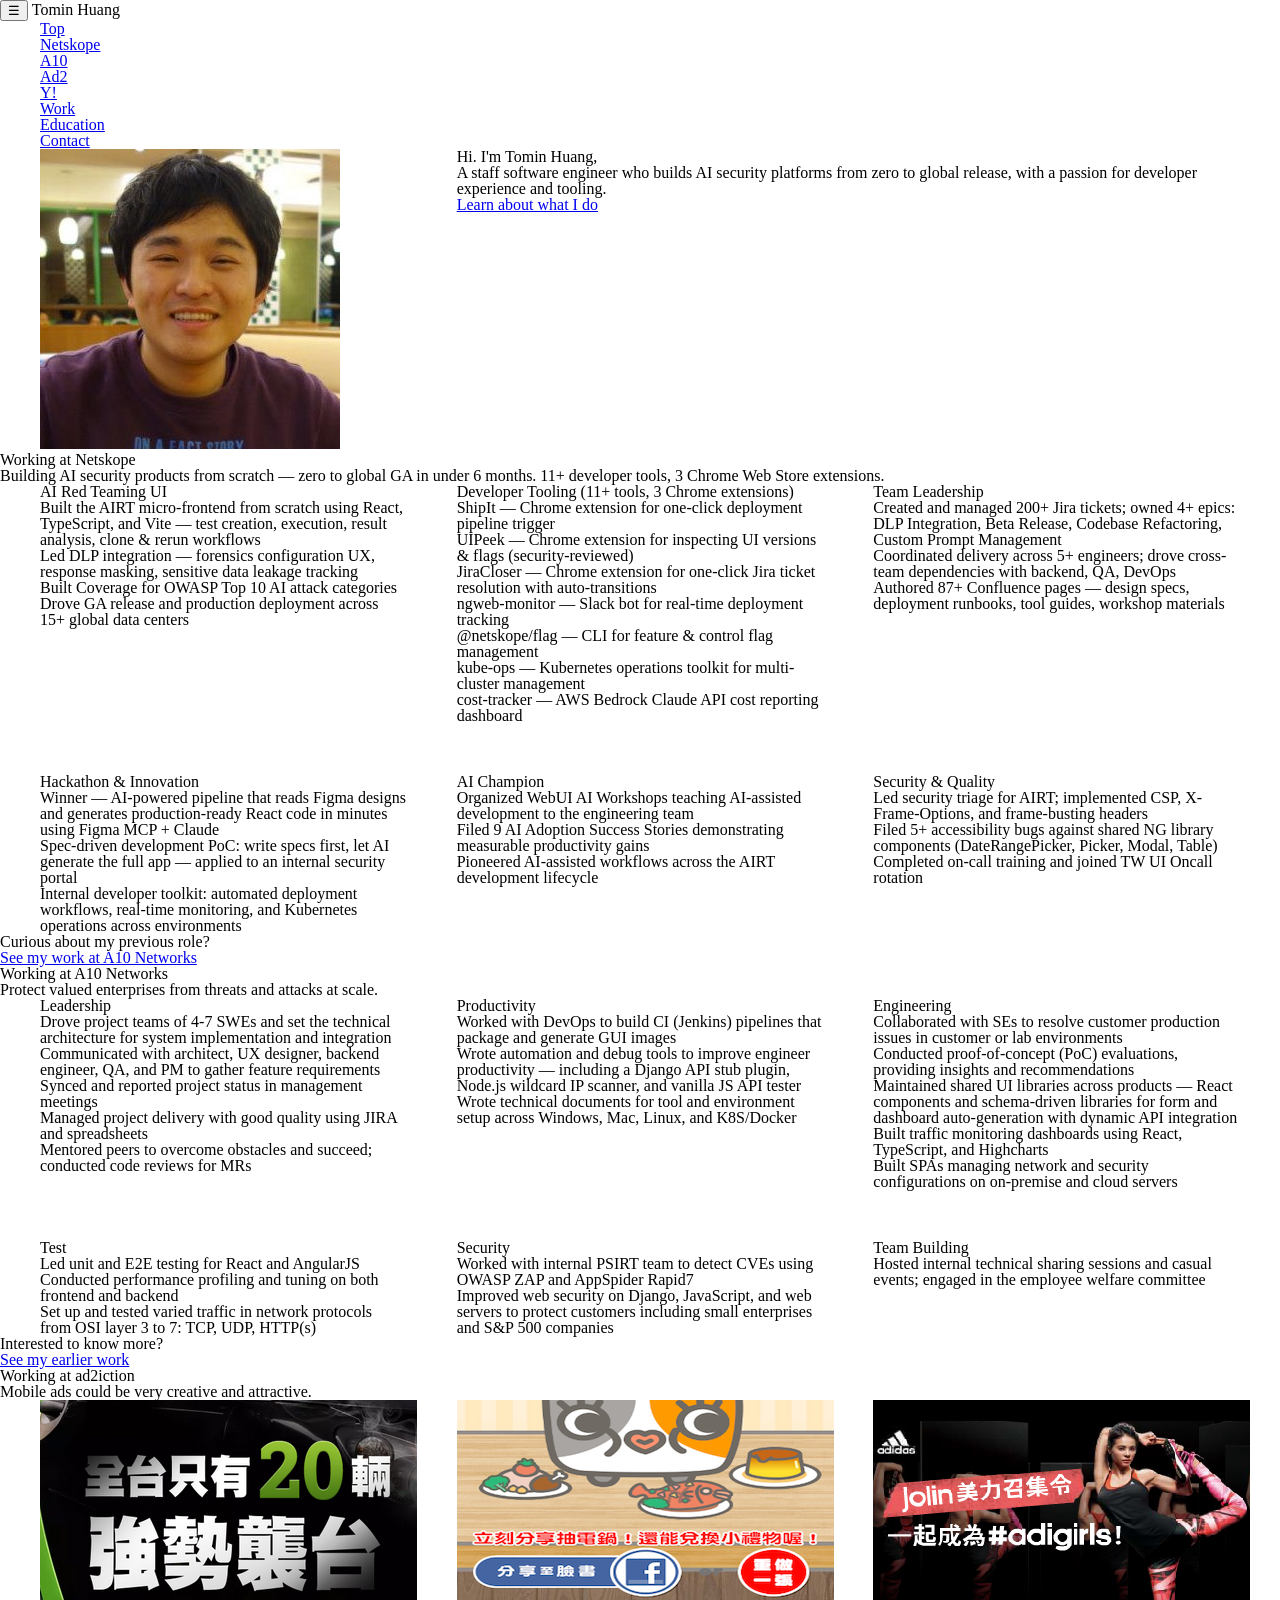
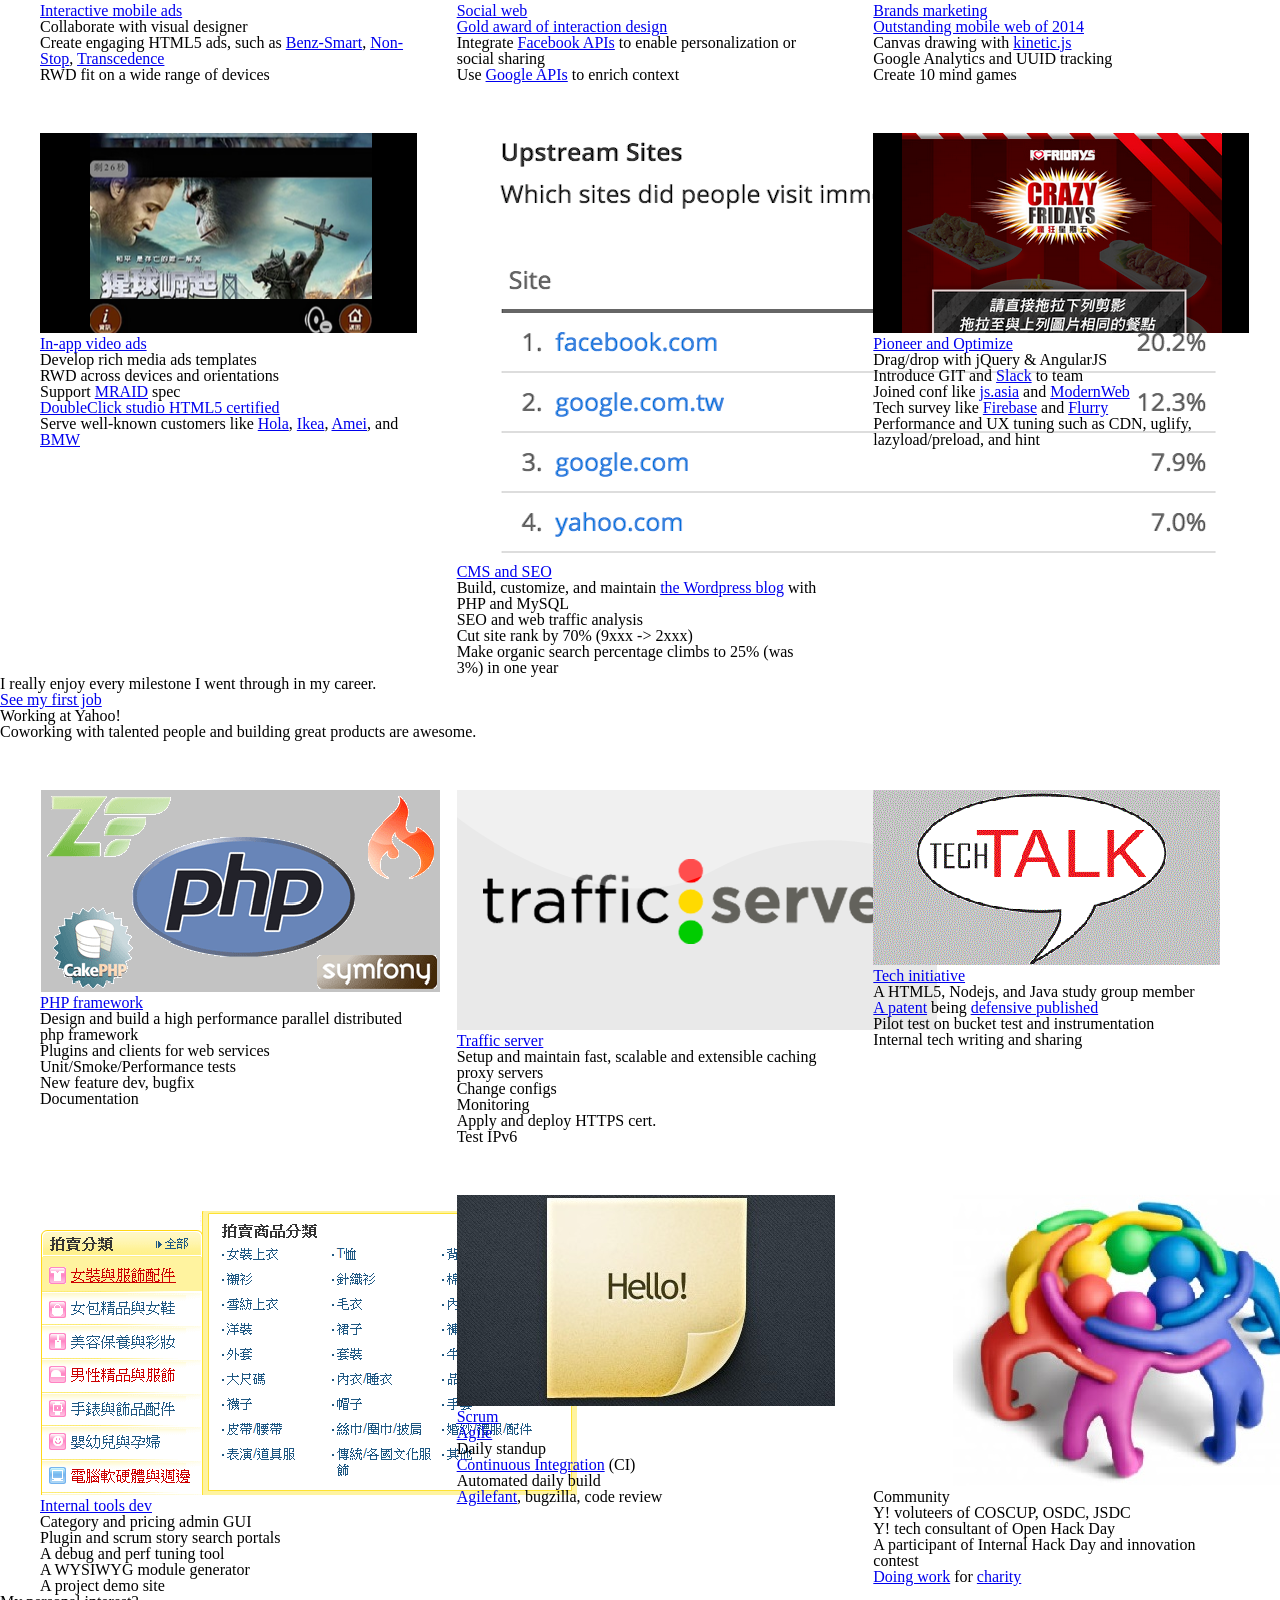
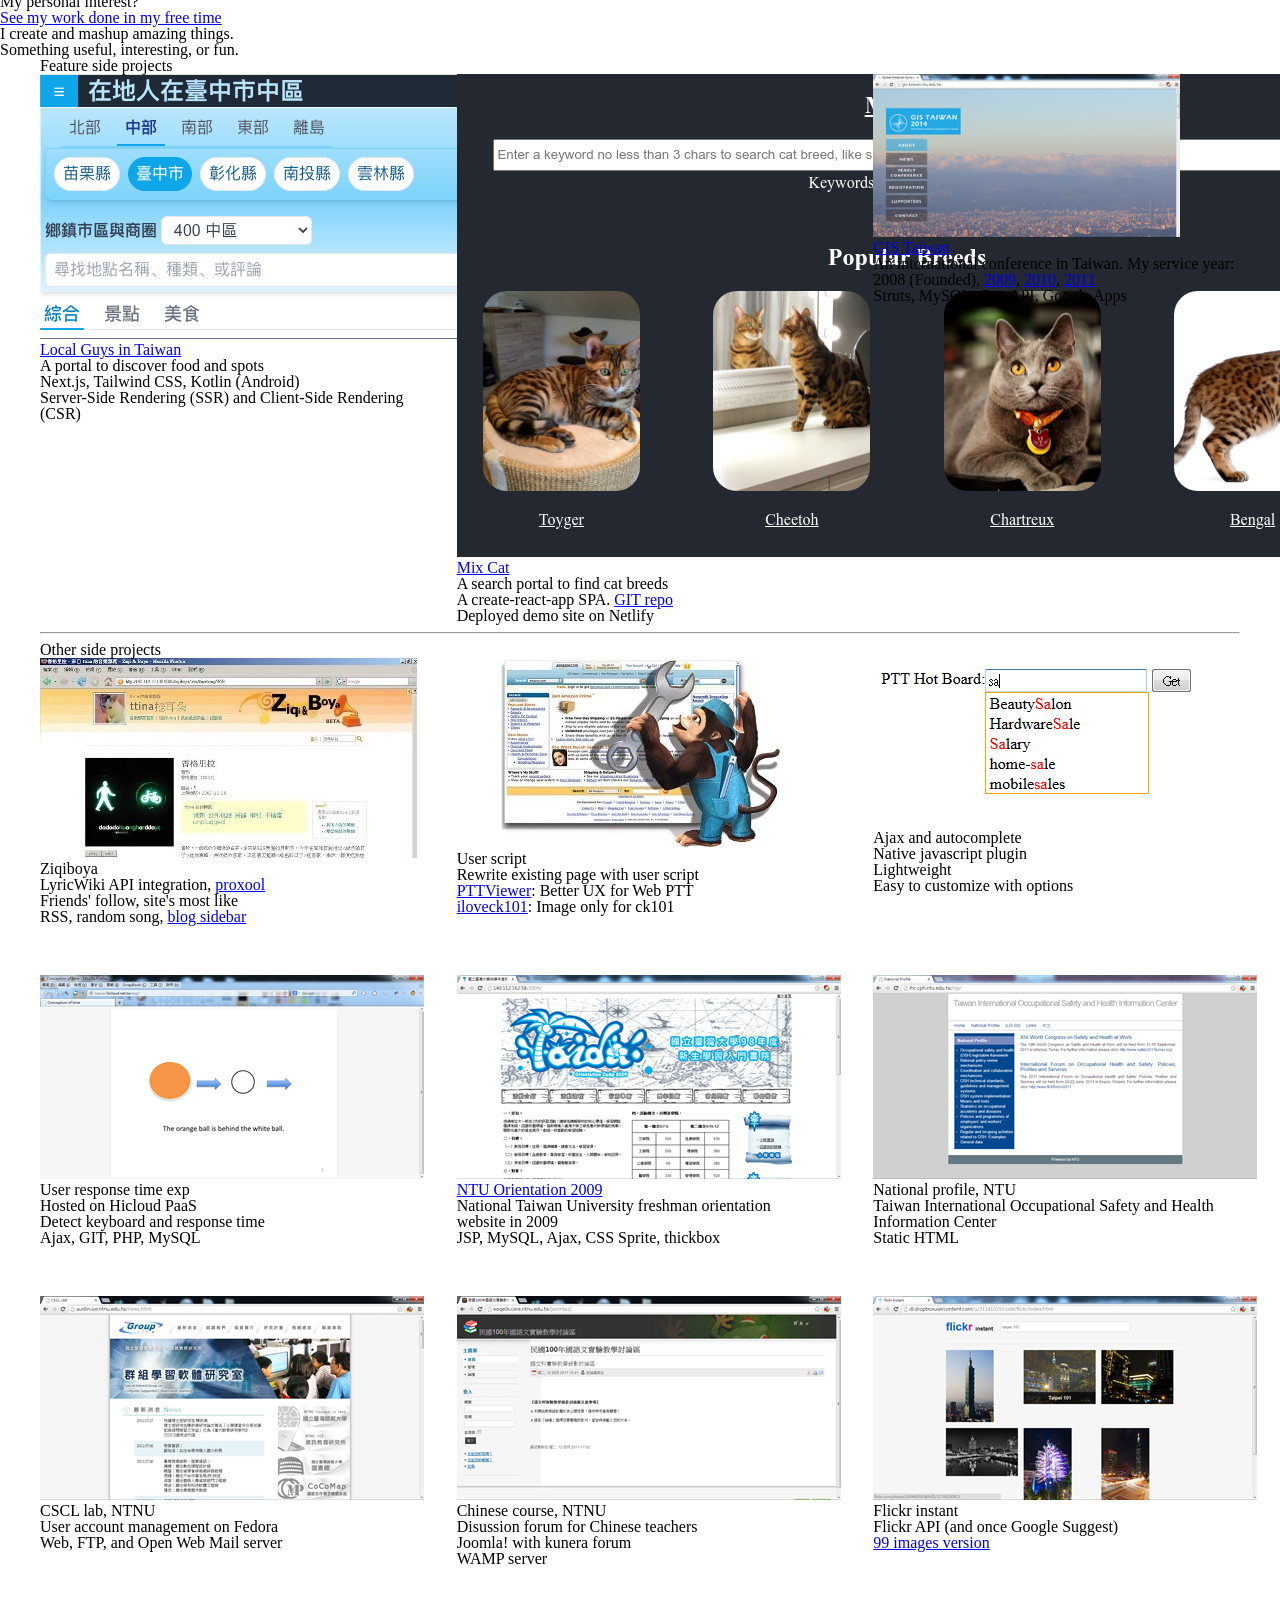
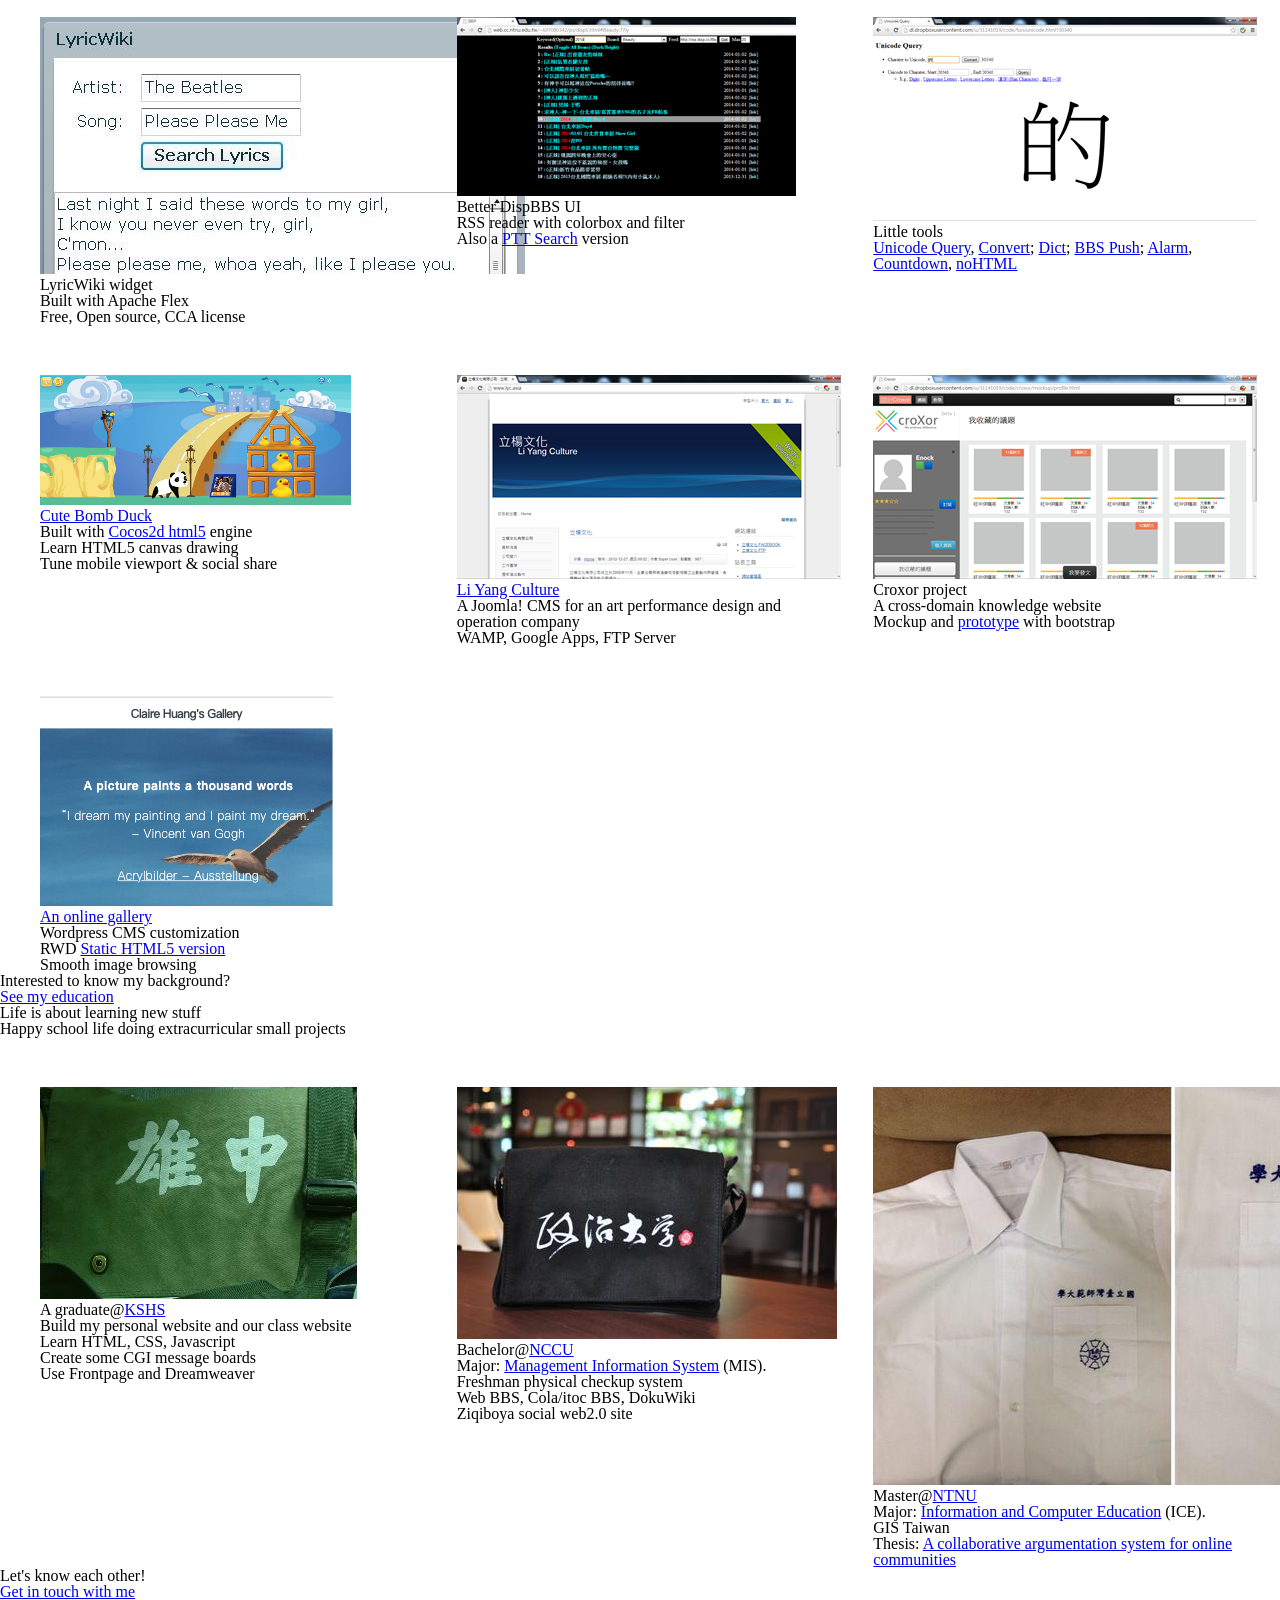
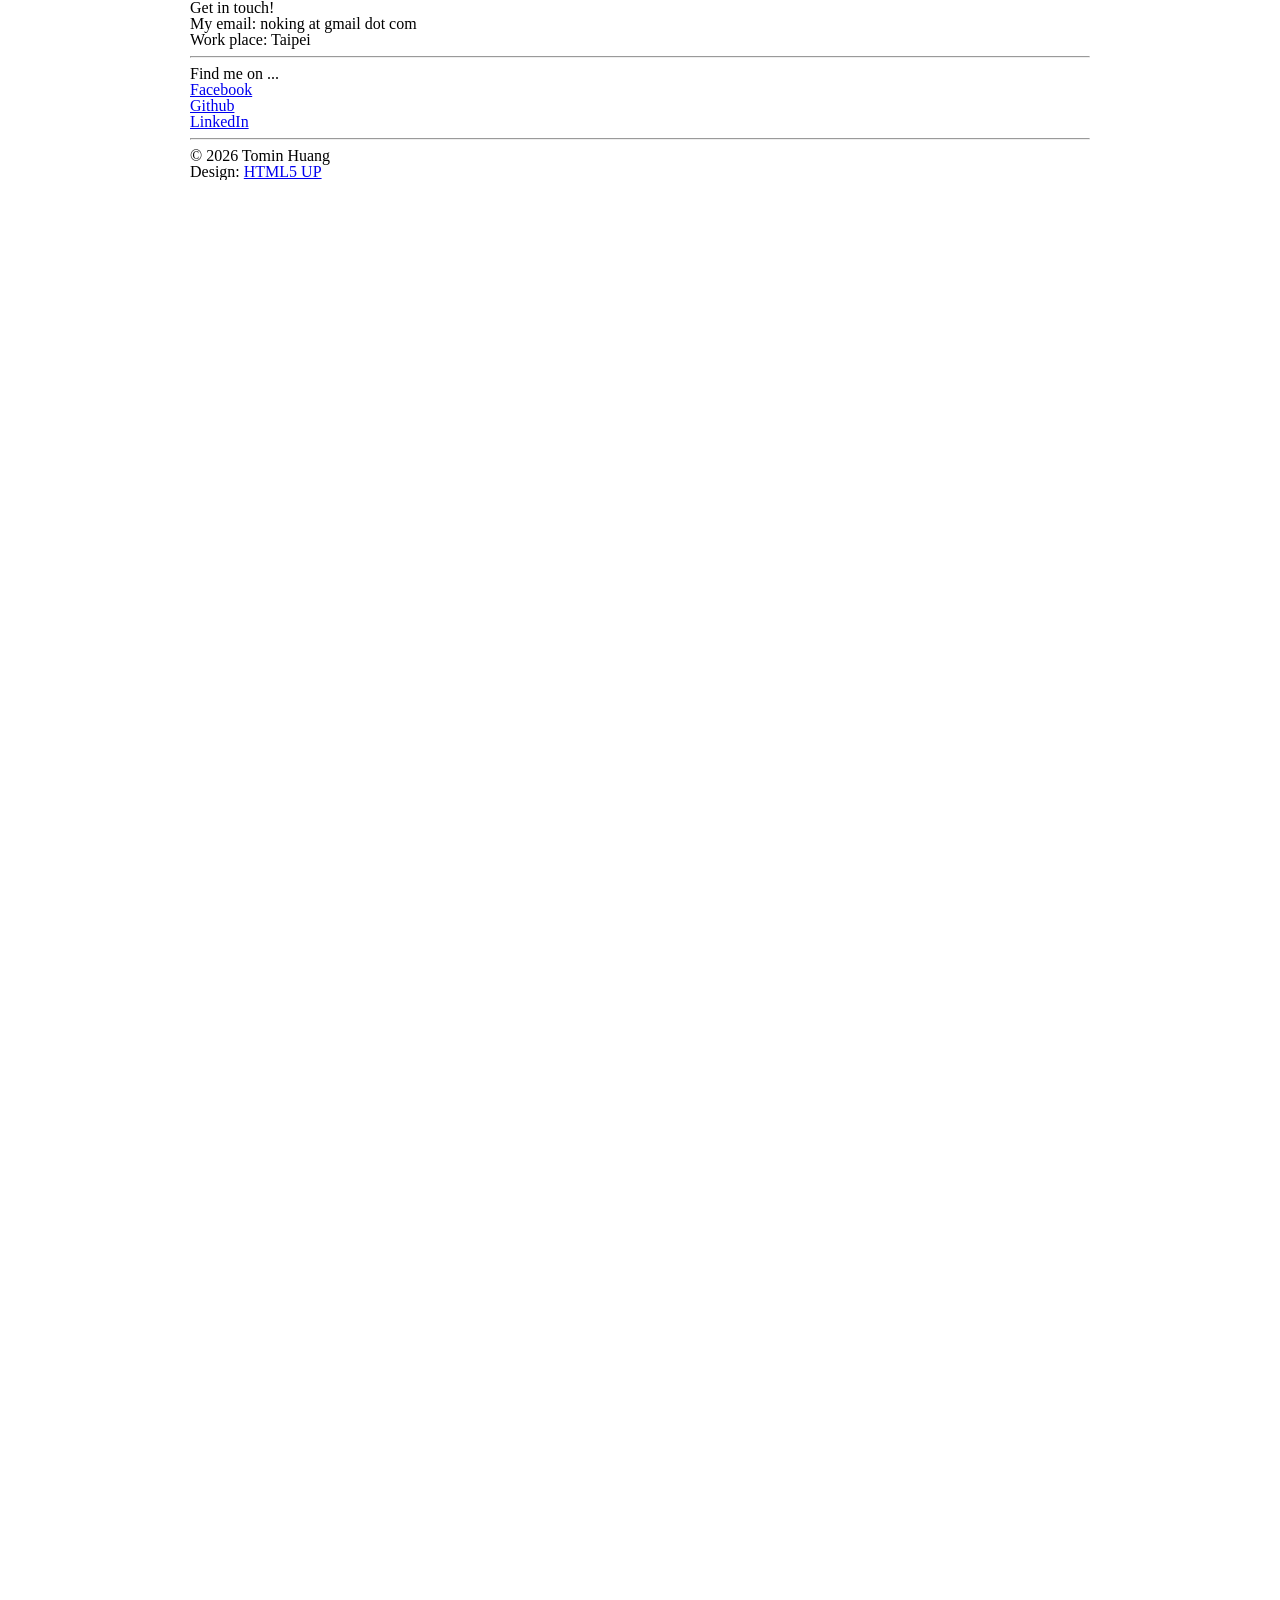
==== commit 750a32a8: "rewrite hackathon section with clearer descriptions" ====
--- a/index.html
+++ b/index.html
@@ -18,6 +18,14 @@
 		<!--[if lte IE 9]><link rel="stylesheet" href="css/ie9.css" /><![endif]-->
 		<!--[if lte IE 8]><script src="js/html5shiv.js"></script><link rel="stylesheet" href="css/ie8.css" /><![endif]-->
 		<!--[if lte IE 7]><link rel="stylesheet" href="css/ie7.css" /><![endif]-->
+	<!-- Google tag (gtag.js) -->
+	<script async src="https://www.googletagmanager.com/gtag/js?id=G-1CM159LXCQ"></script>
+	<script>
+		window.dataLayer = window.dataLayer || [];
+		function gtag(){dataLayer.push(arguments);}
+		gtag('js', new Date());
+		gtag('config', 'G-1CM159LXCQ');
+	</script>
 	</head>
 	<body>
 
@@ -108,9 +116,9 @@
 							<section class="box box-style1">
 								<h3>Hackathon &amp; Innovation</h3>
 								<ul>
-									<li><strong>Winner</strong> — "From Figma Design to Code in Minutes, Not Hours": AI-powered Figma-to-code pipeline</li>
-									<li>"Spec-Driven Development for the NSIQ Portal"</li>
-									<li>"NGWeb Deployment, Monitoring, and Operations Toolkit"</li>
+									<li><strong>Winner</strong> — AI-powered pipeline that reads Figma designs and generates production-ready React code in minutes using Figma MCP + Claude</li>
+									<li>Spec-driven development PoC: write specs first, let AI generate the full app — applied to an internal security portal</li>
+									<li>Internal developer toolkit: automated deployment workflows, real-time monitoring, and Kubernetes operations across environments</li>
 								</ul>
 							</section>
 						</div>
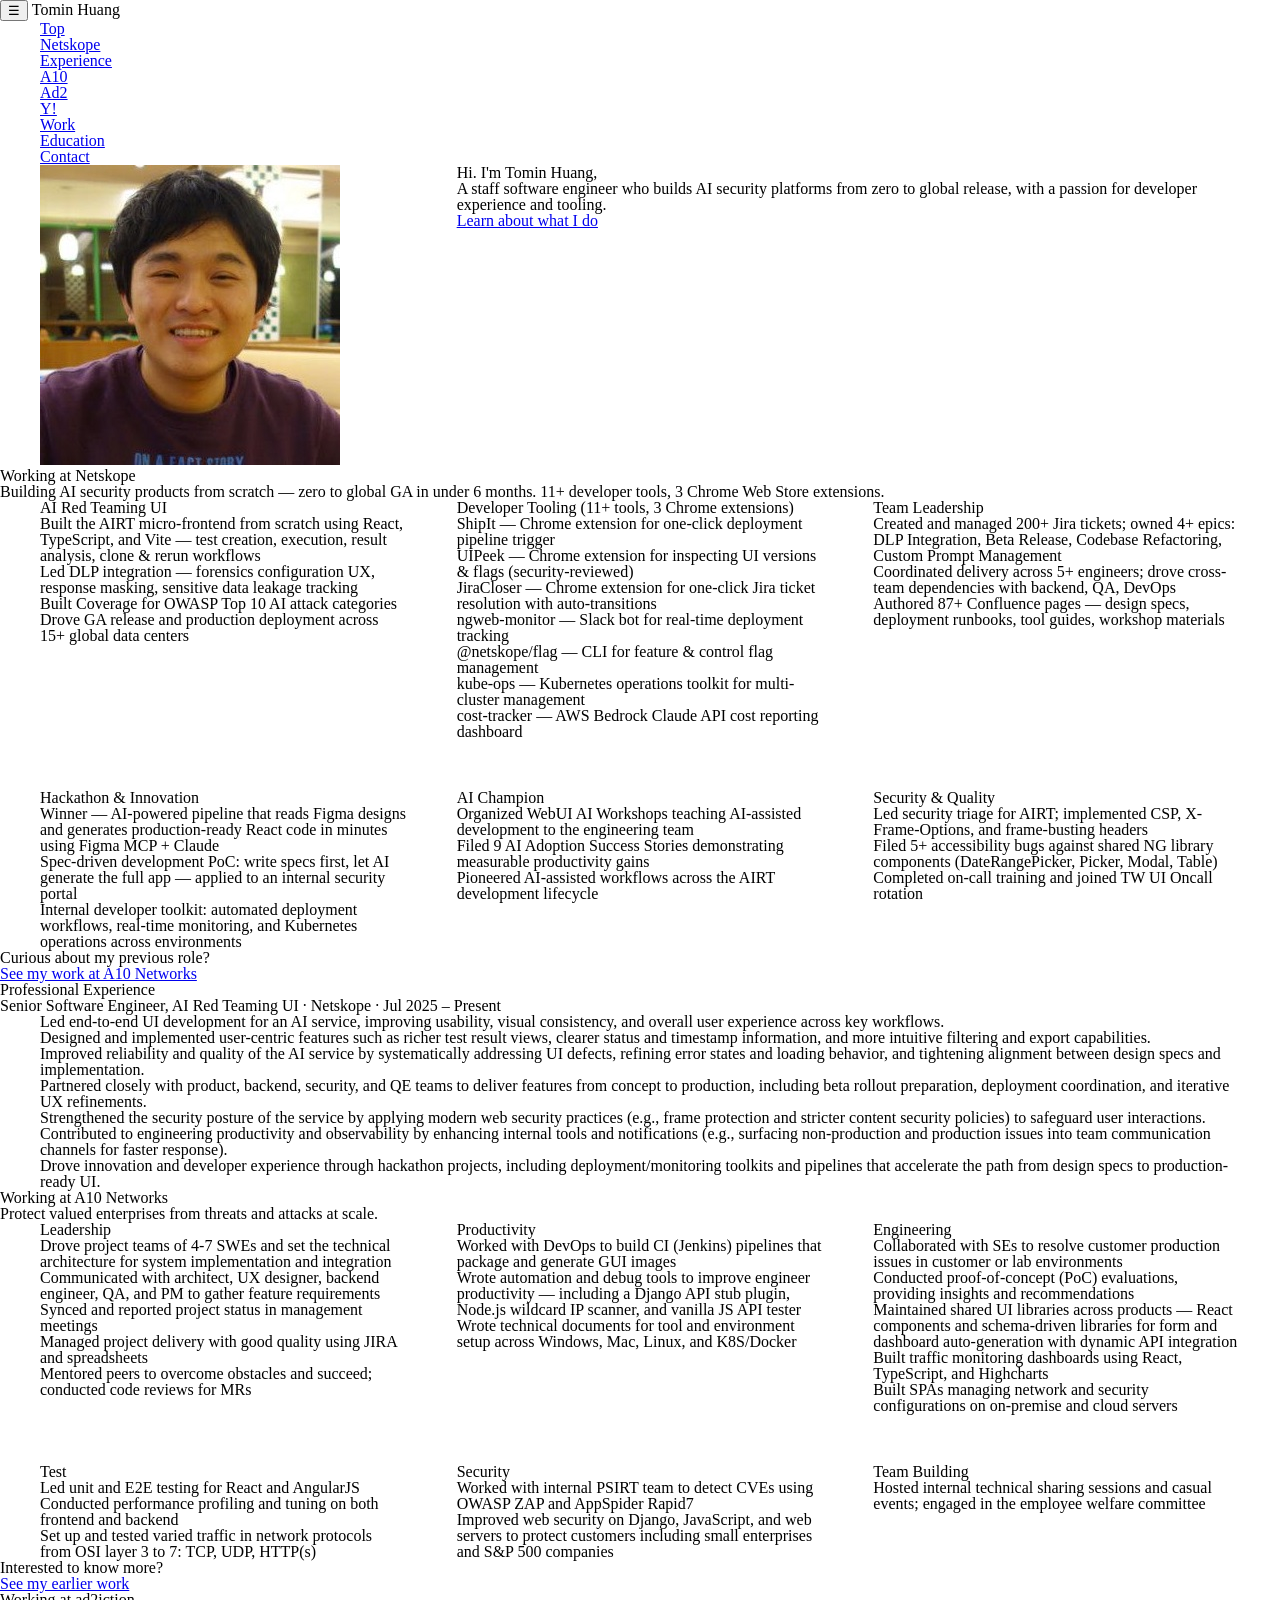
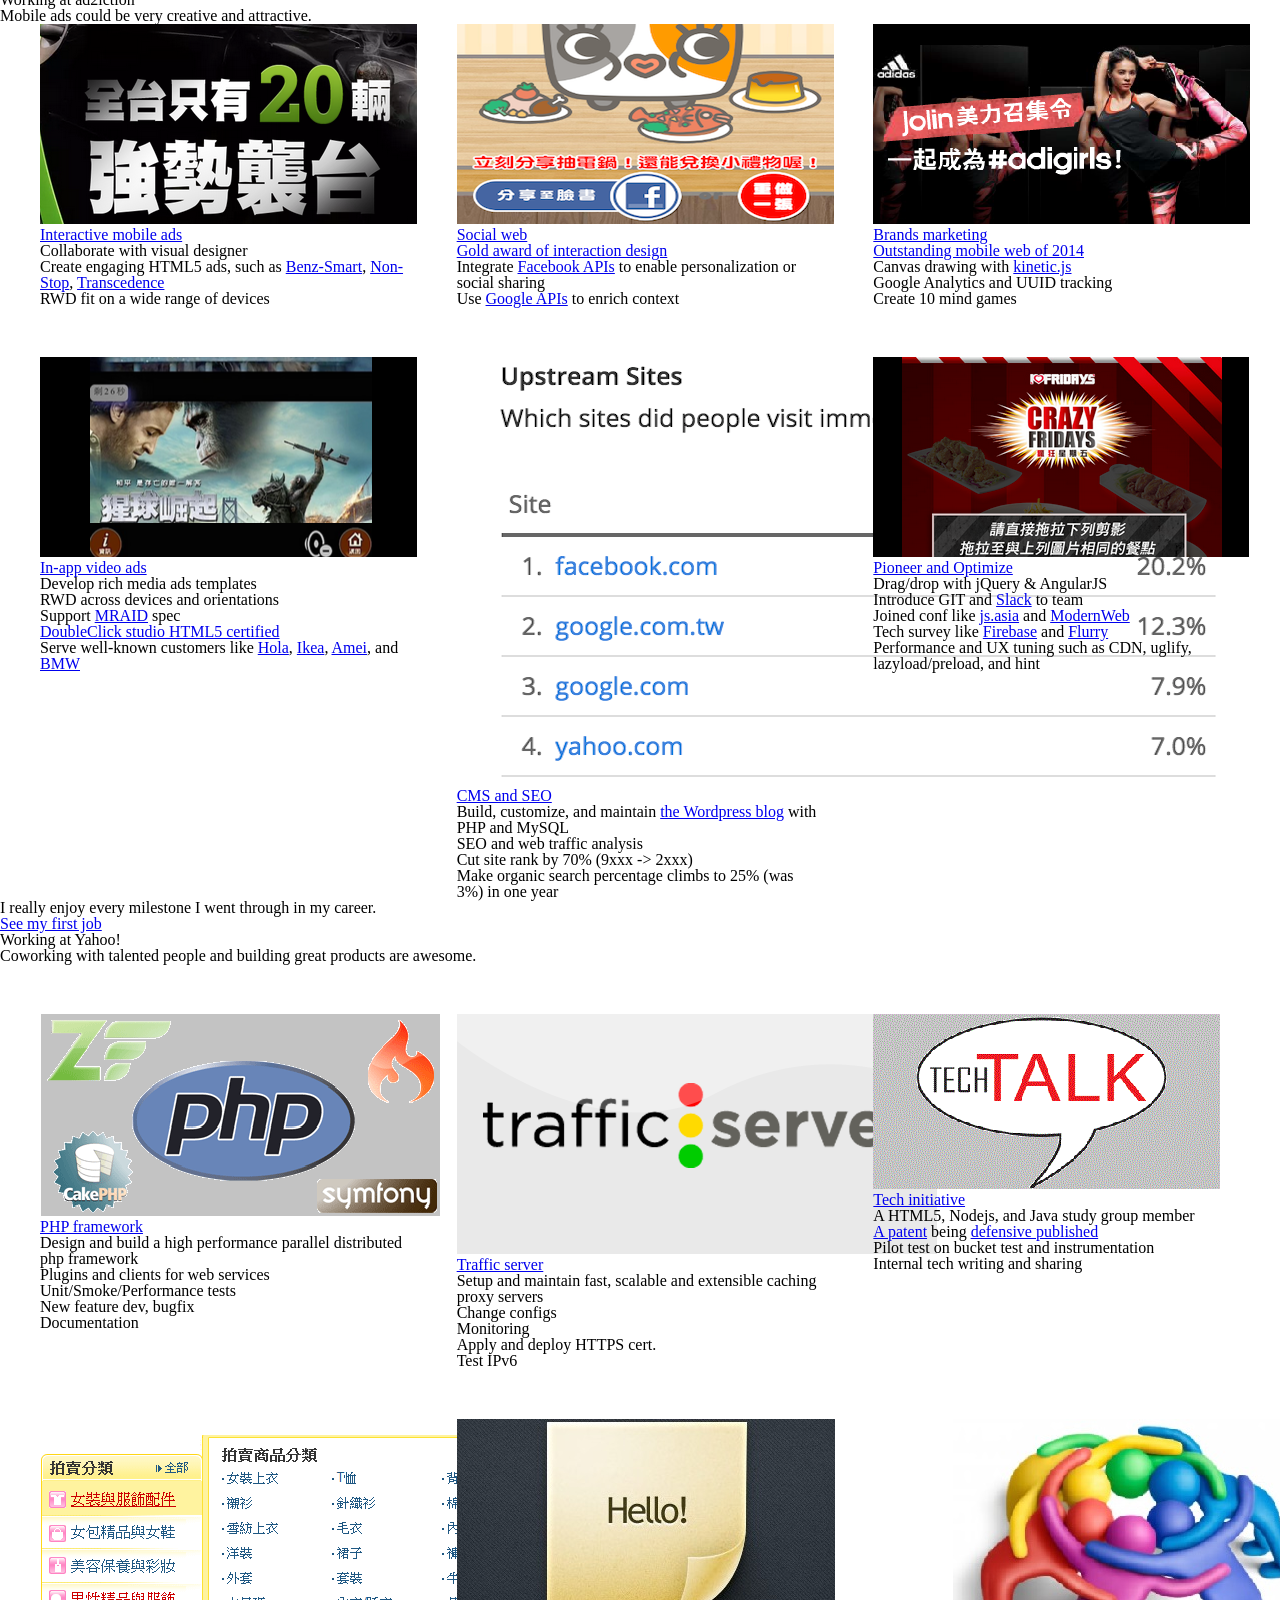
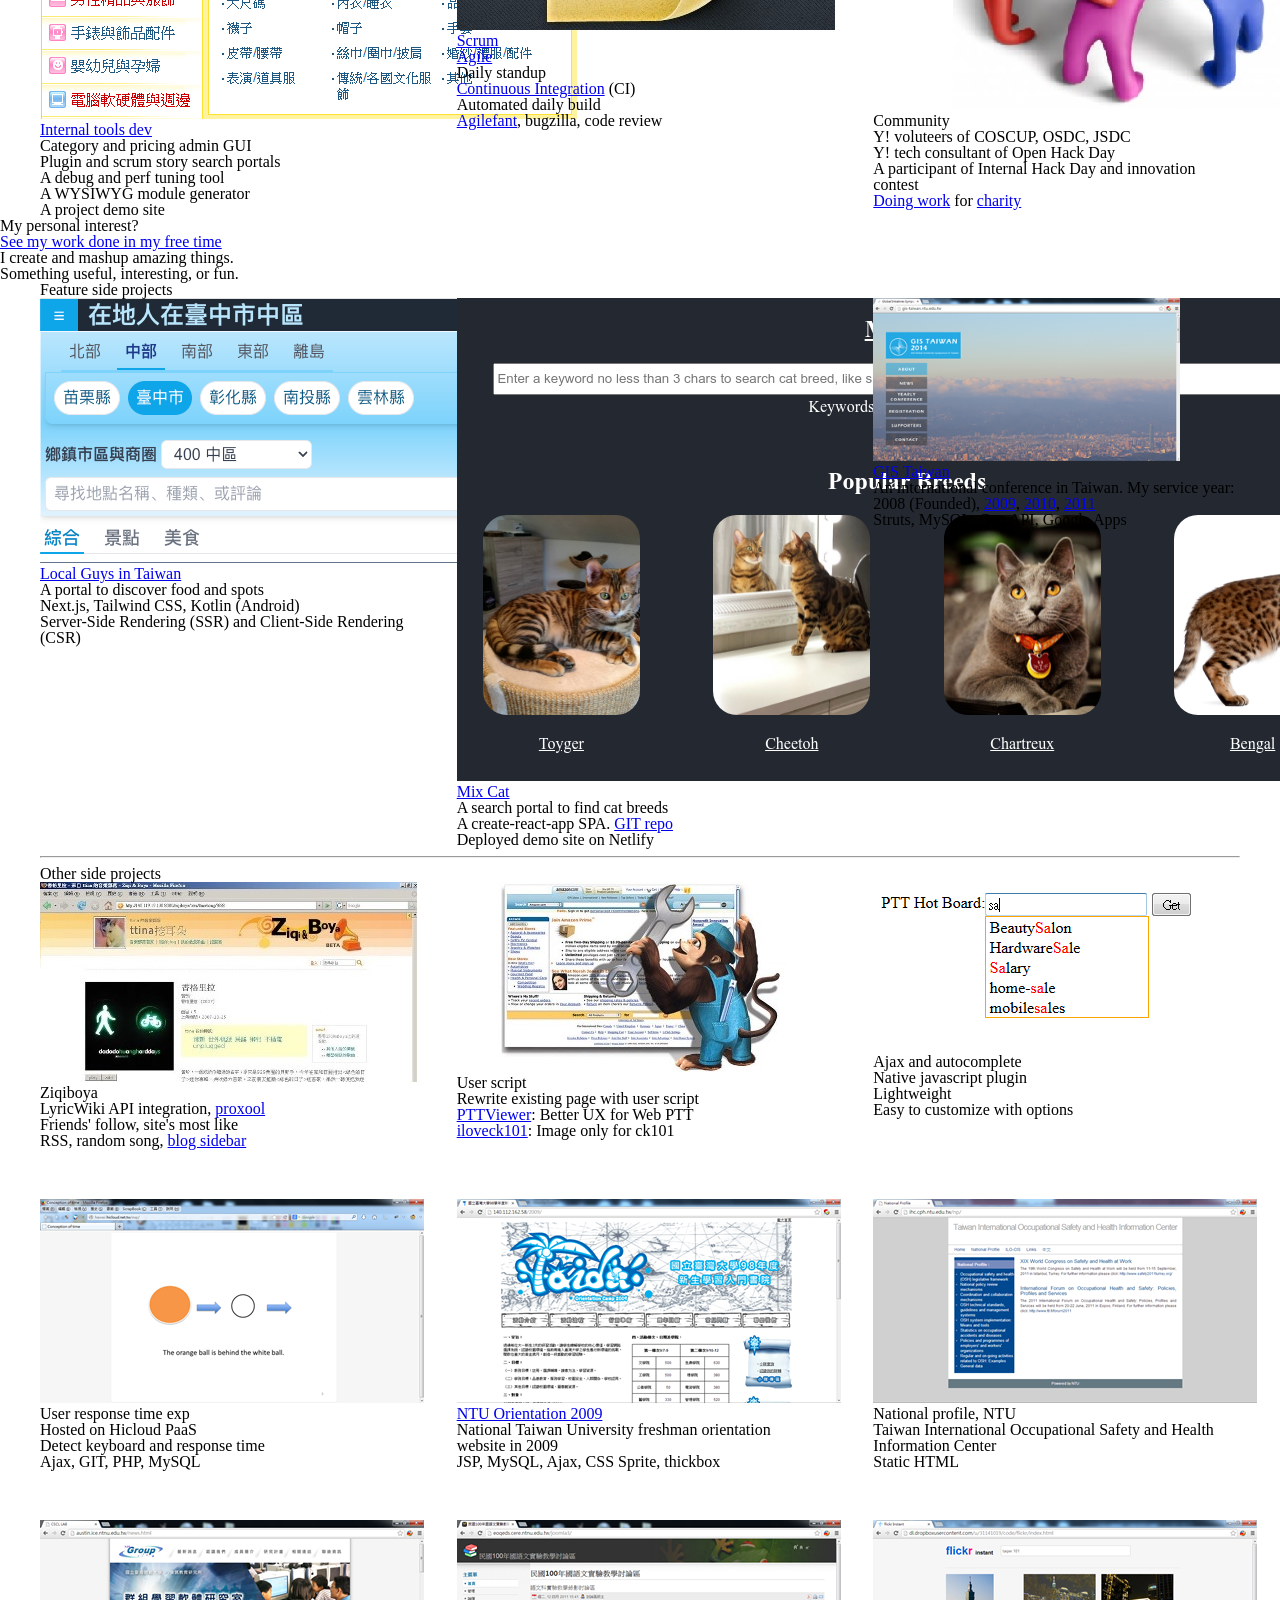
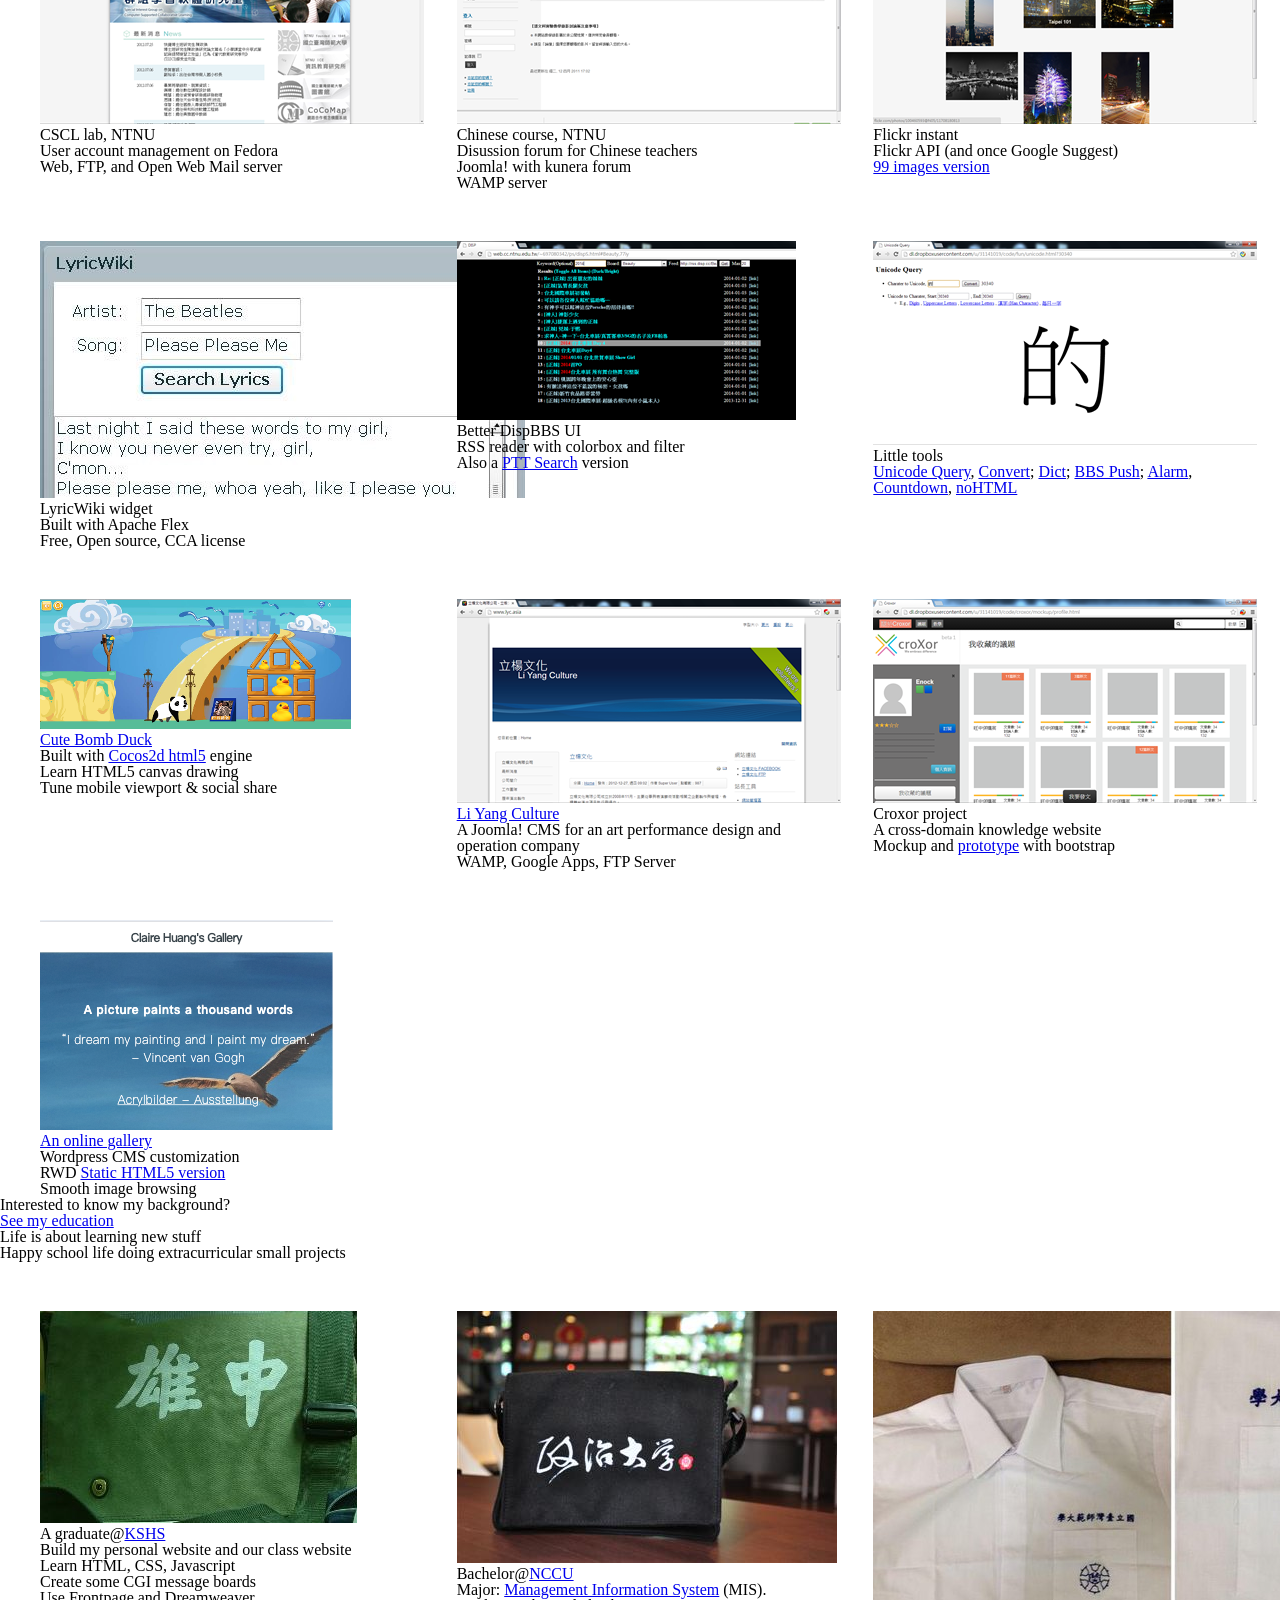
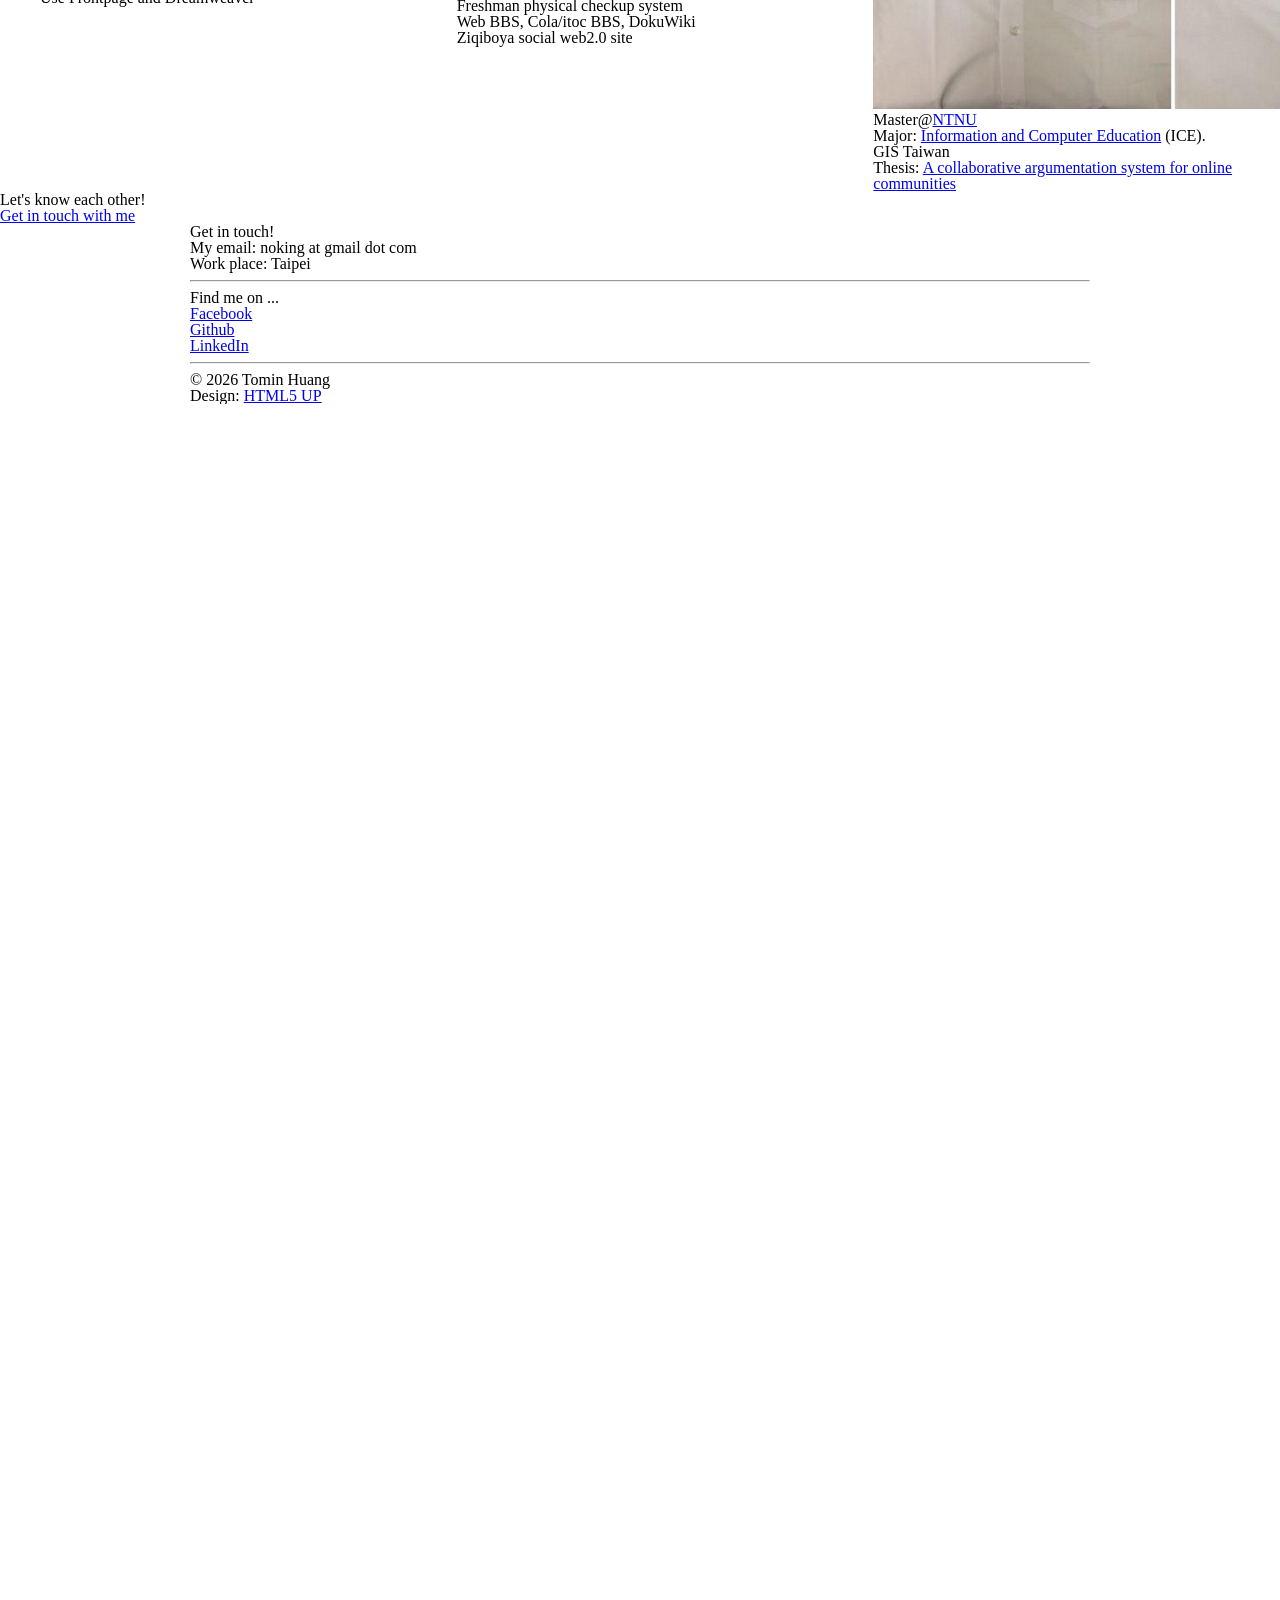
==== commit 6a361cd6: "add LinkedIn experience section for Netskope AIRT role" ====
--- a/index.html
+++ b/index.html
@@ -38,6 +38,7 @@
 				<ul class="container">
 					<li><a href="#top">Top</a></li>
 					<li><a href="#netskope">Netskope</a></li>
+					<li><a href="#experience">Experience</a></li>
 					<li><a href="#a10">A10</a></li>
 					<li><a href="#ad2">Ad2</a></li>
 					<li><a href="#y">Y!</a></li>
@@ -148,6 +149,33 @@
 					<p>Curious about my previous role?</p>
 					<a href="#a10" class="button button-big">See my work at A10 Networks</a>
 				</footer>
+			</article>
+		</div>
+
+		<!-- LinkedIn Experience -->
+		<div class="wrapper wrapper-style3">
+			<article id="experience">
+				<header>
+					<h2>Professional Experience</h2>
+					<span>Senior Software Engineer, AI Red Teaming UI · Netskope · Jul 2025 – Present</span>
+				</header>
+				<div class="container">
+					<div class="row">
+						<div class="12u">
+							<section class="box box-style1">
+								<ul>
+									<li>Led end-to-end UI development for an AI service, improving usability, visual consistency, and overall user experience across key workflows.</li>
+									<li>Designed and implemented user-centric features such as richer test result views, clearer status and timestamp information, and more intuitive filtering and export capabilities.</li>
+									<li>Improved reliability and quality of the AI service by systematically addressing UI defects, refining error states and loading behavior, and tightening alignment between design specs and implementation.</li>
+									<li>Partnered closely with product, backend, security, and QE teams to deliver features from concept to production, including beta rollout preparation, deployment coordination, and iterative UX refinements.</li>
+									<li>Strengthened the security posture of the service by applying modern web security practices (e.g., frame protection and stricter content security policies) to safeguard user interactions.</li>
+									<li>Contributed to engineering productivity and observability by enhancing internal tools and notifications (e.g., surfacing non-production and production issues into team communication channels for faster response).</li>
+									<li>Drove innovation and developer experience through hackathon projects, including deployment/monitoring toolkits and pipelines that accelerate the path from design specs to production-ready UI.</li>
+								</ul>
+							</section>
+						</div>
+					</div>
+				</div>
 			</article>
 		</div>
 
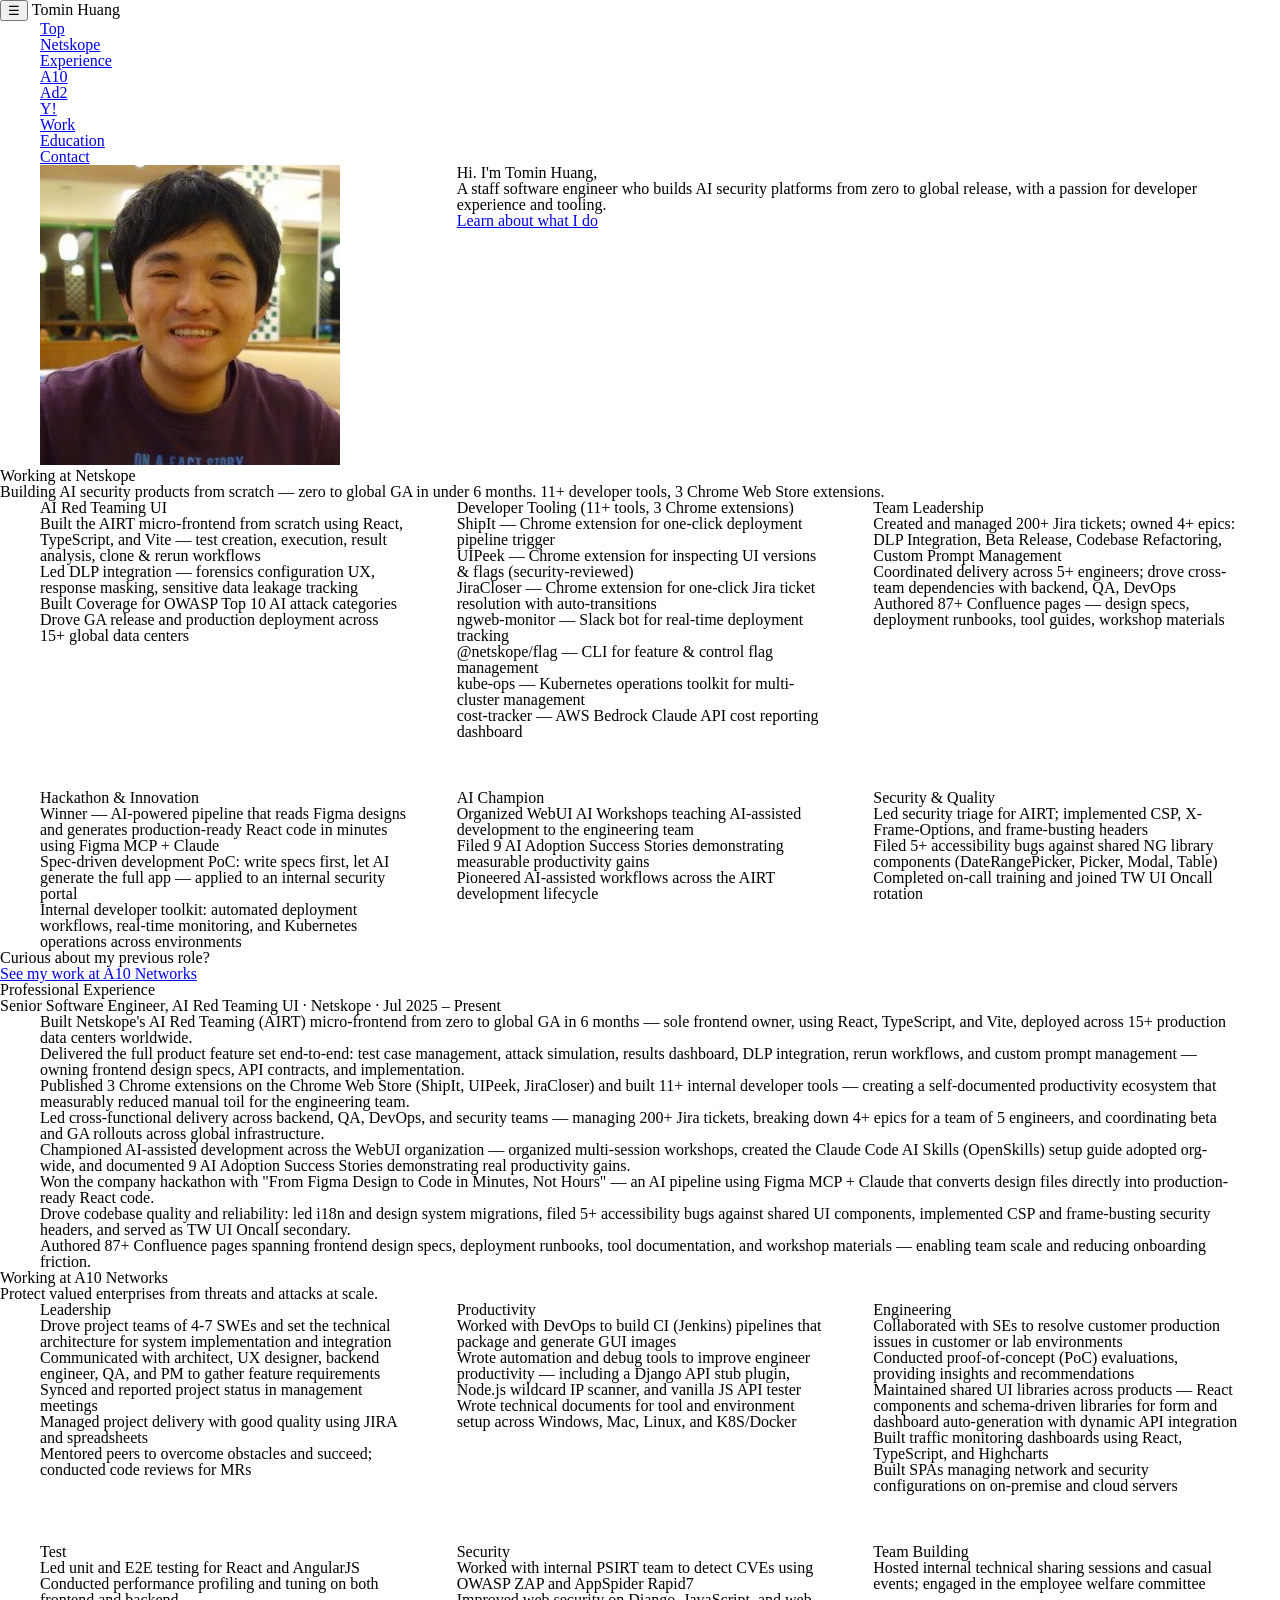
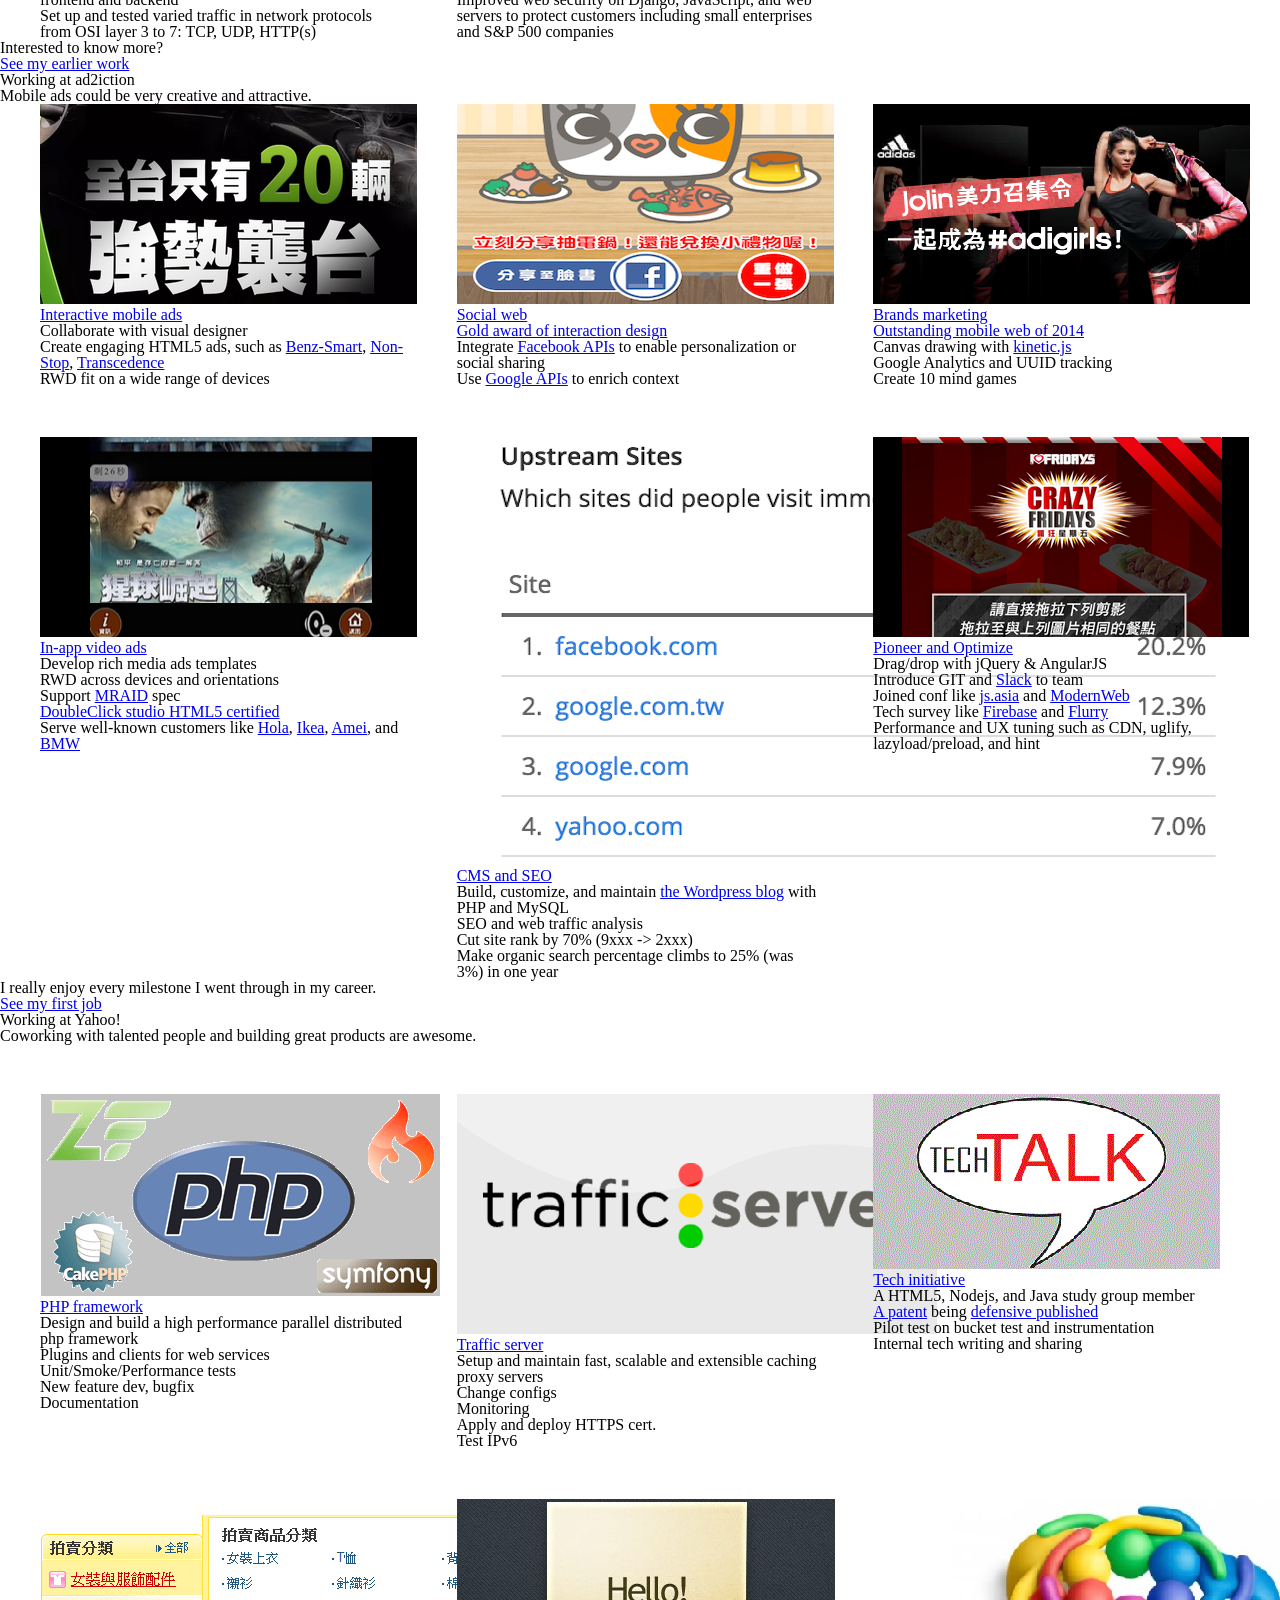
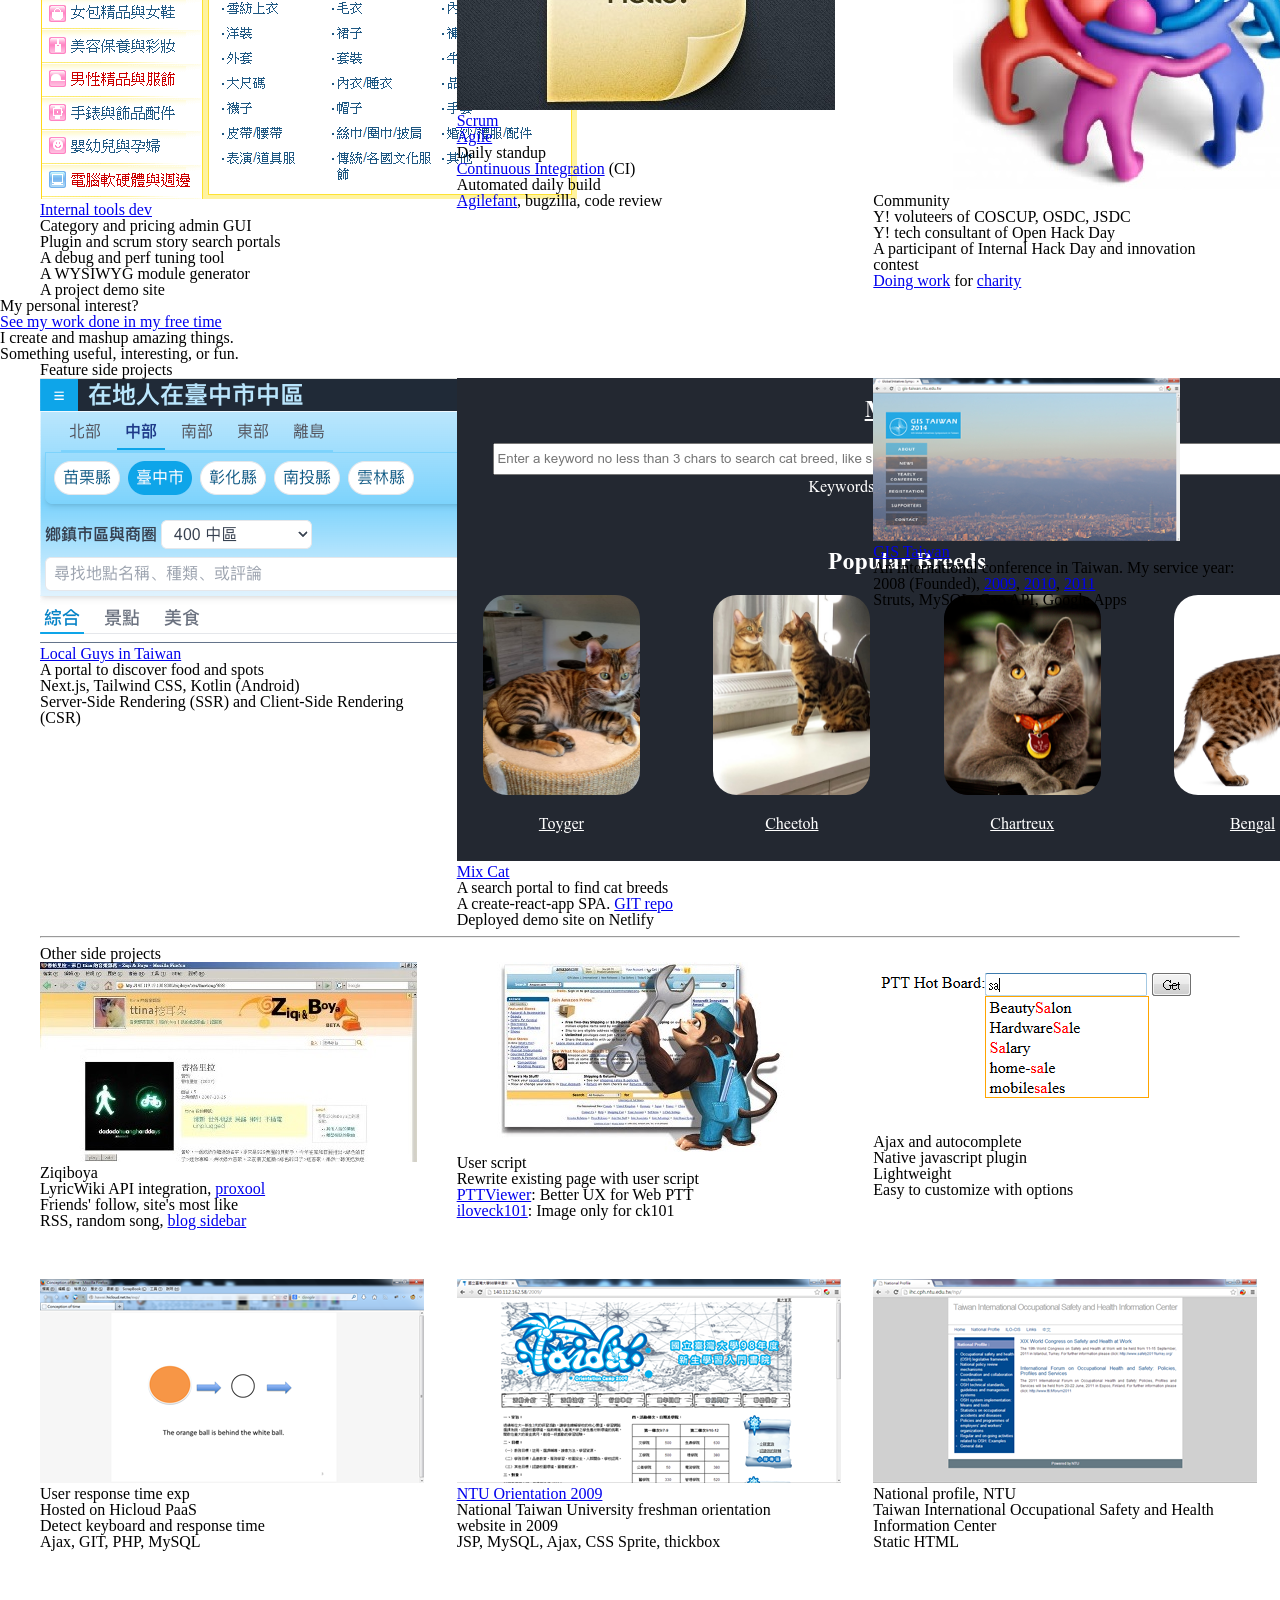
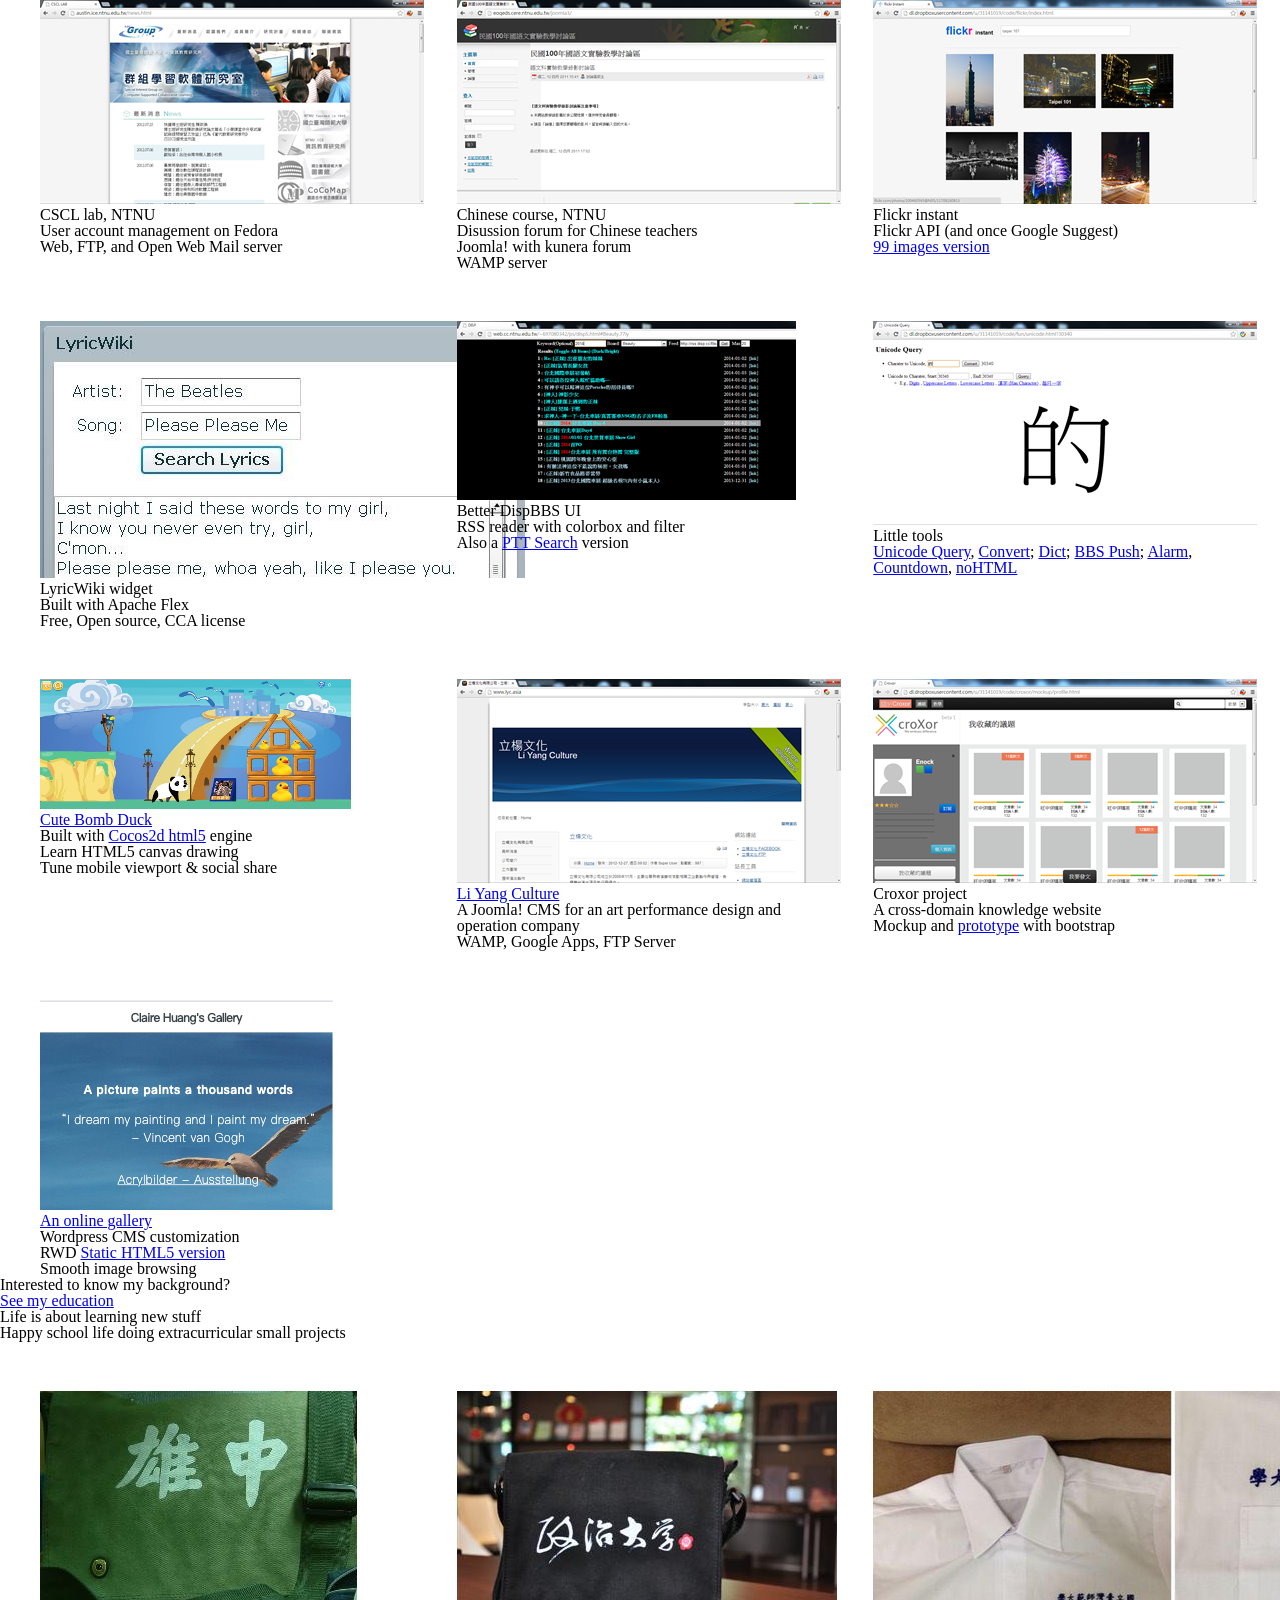
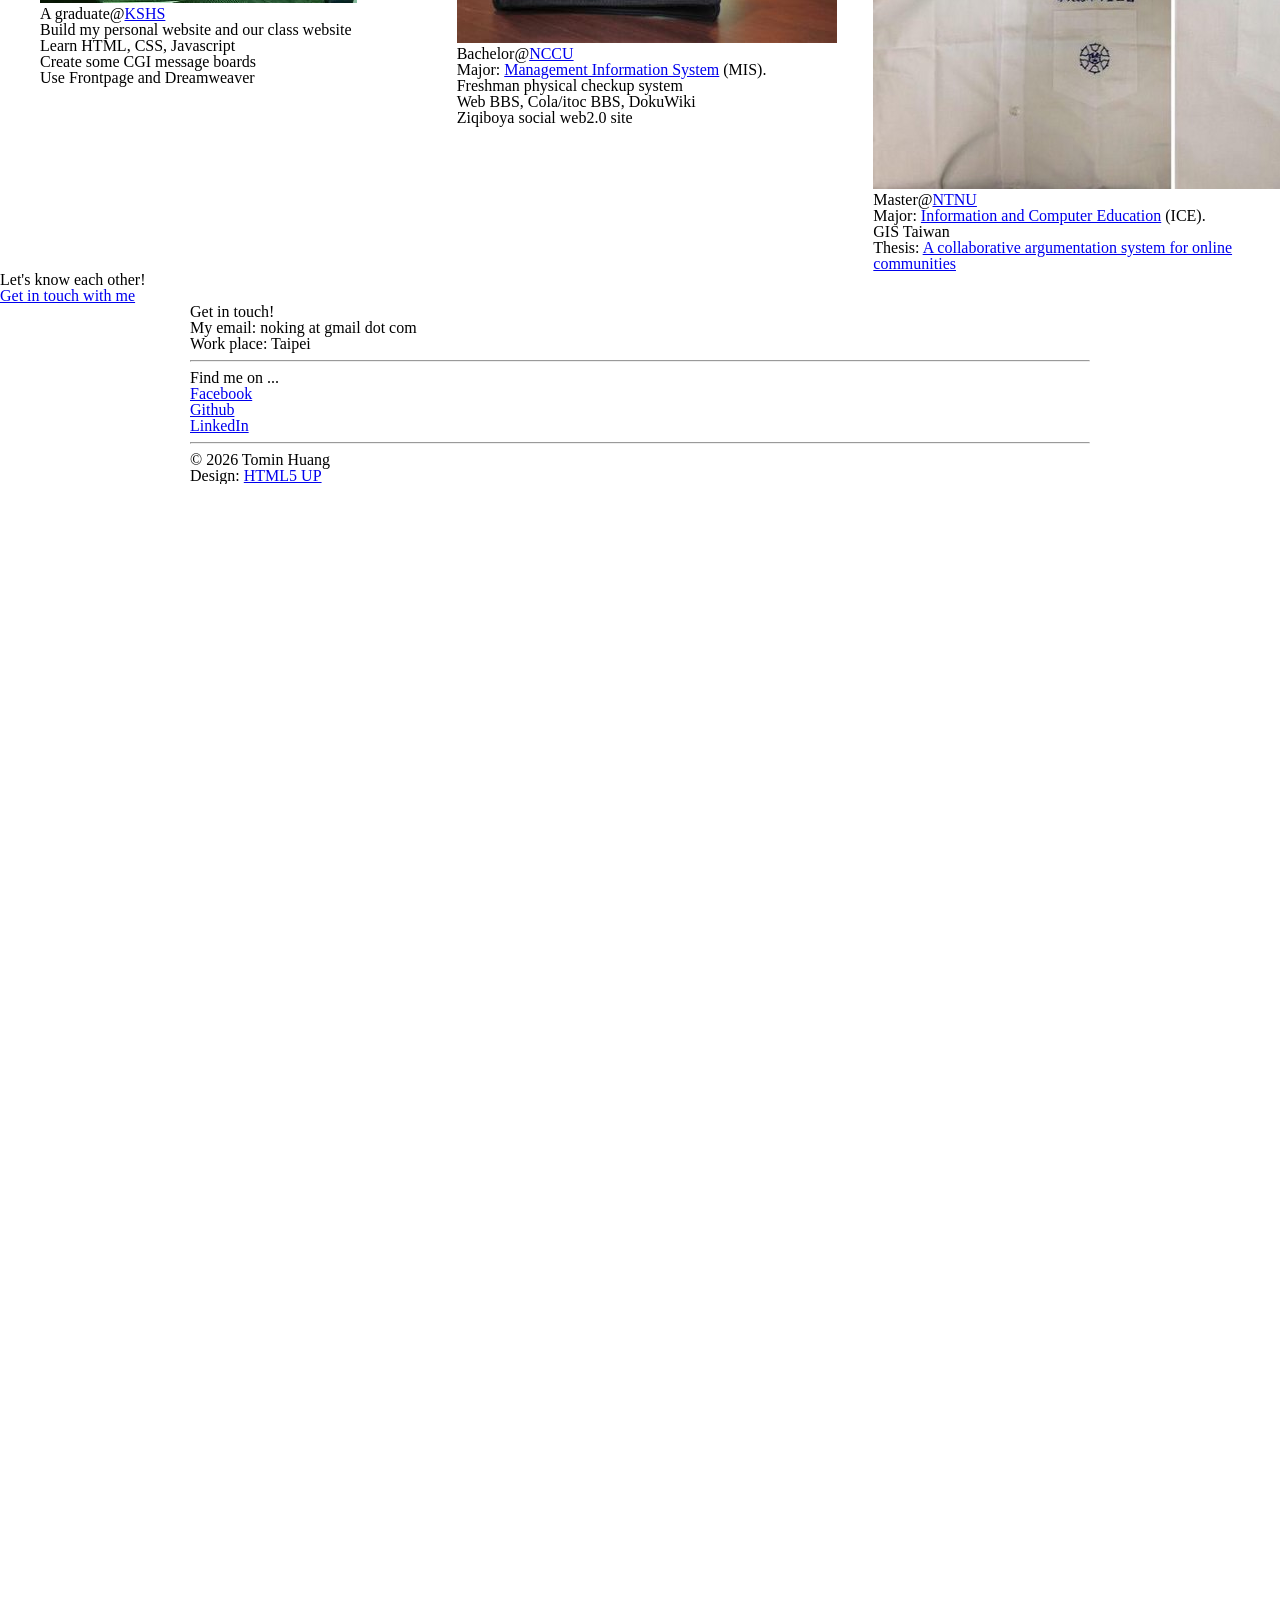
==== commit 2de61f7e: "rewrite experience section in LinkedIn profile style" ====
--- a/index.html
+++ b/index.html
@@ -164,13 +164,14 @@
 						<div class="12u">
 							<section class="box box-style1">
 								<ul>
-									<li>Led end-to-end UI development for an AI service, improving usability, visual consistency, and overall user experience across key workflows.</li>
-									<li>Designed and implemented user-centric features such as richer test result views, clearer status and timestamp information, and more intuitive filtering and export capabilities.</li>
-									<li>Improved reliability and quality of the AI service by systematically addressing UI defects, refining error states and loading behavior, and tightening alignment between design specs and implementation.</li>
-									<li>Partnered closely with product, backend, security, and QE teams to deliver features from concept to production, including beta rollout preparation, deployment coordination, and iterative UX refinements.</li>
-									<li>Strengthened the security posture of the service by applying modern web security practices (e.g., frame protection and stricter content security policies) to safeguard user interactions.</li>
-									<li>Contributed to engineering productivity and observability by enhancing internal tools and notifications (e.g., surfacing non-production and production issues into team communication channels for faster response).</li>
-									<li>Drove innovation and developer experience through hackathon projects, including deployment/monitoring toolkits and pipelines that accelerate the path from design specs to production-ready UI.</li>
+									<li>Built Netskope's AI Red Teaming (AIRT) micro-frontend from zero to global GA in 6 months — sole frontend owner, using React, TypeScript, and Vite, deployed across 15+ production data centers worldwide.</li>
+									<li>Delivered the full product feature set end-to-end: test case management, attack simulation, results dashboard, DLP integration, rerun workflows, and custom prompt management — owning frontend design specs, API contracts, and implementation.</li>
+									<li>Published 3 Chrome extensions on the Chrome Web Store (ShipIt, UIPeek, JiraCloser) and built 11+ internal developer tools — creating a self-documented productivity ecosystem that measurably reduced manual toil for the engineering team.</li>
+									<li>Led cross-functional delivery across backend, QA, DevOps, and security teams — managing 200+ Jira tickets, breaking down 4+ epics for a team of 5 engineers, and coordinating beta and GA rollouts across global infrastructure.</li>
+									<li>Championed AI-assisted development across the WebUI organization — organized multi-session workshops, created the Claude Code AI Skills (OpenSkills) setup guide adopted org-wide, and documented 9 AI Adoption Success Stories demonstrating real productivity gains.</li>
+									<li>Won the company hackathon with "From Figma Design to Code in Minutes, Not Hours" — an AI pipeline using Figma MCP + Claude that converts design files directly into production-ready React code.</li>
+									<li>Drove codebase quality and reliability: led i18n and design system migrations, filed 5+ accessibility bugs against shared UI components, implemented CSP and frame-busting security headers, and served as TW UI Oncall secondary.</li>
+									<li>Authored 87+ Confluence pages spanning frontend design specs, deployment runbooks, tool documentation, and workshop materials — enabling team scale and reducing onboarding friction.</li>
 								</ul>
 							</section>
 						</div>
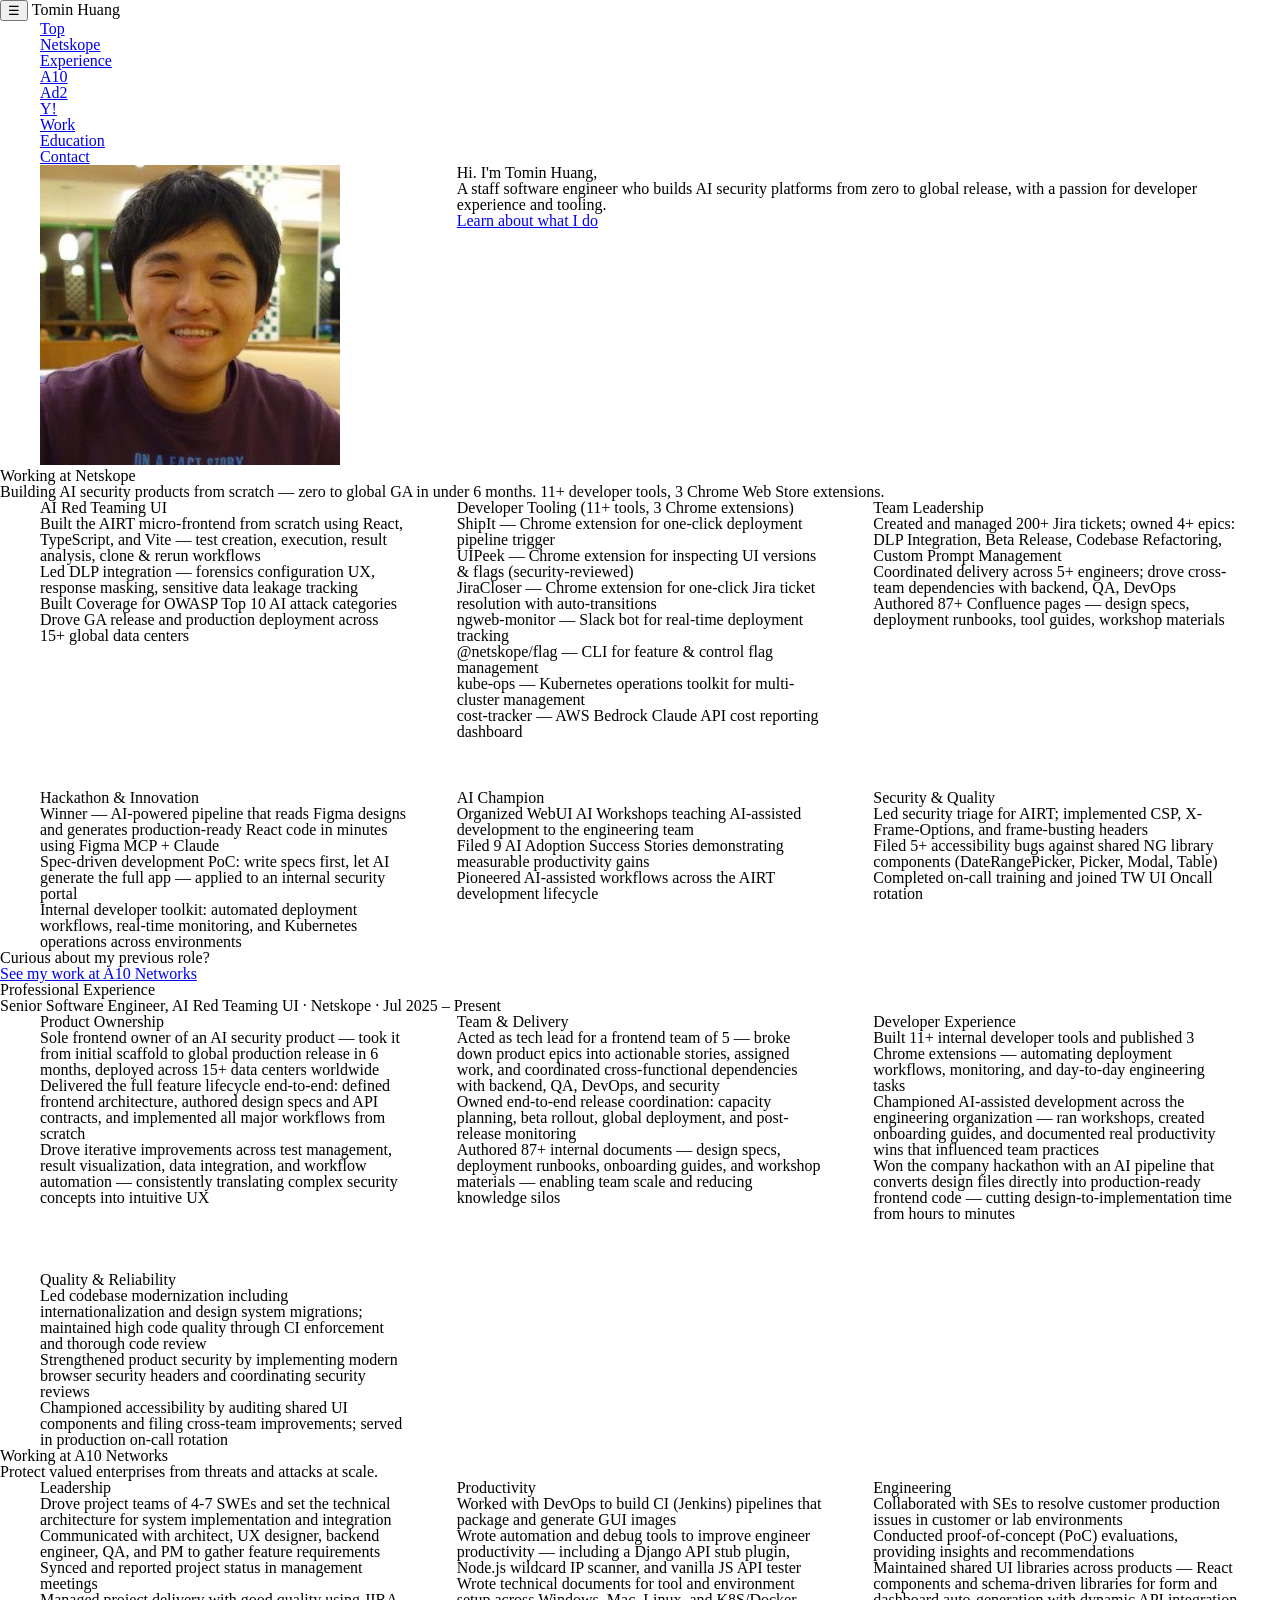
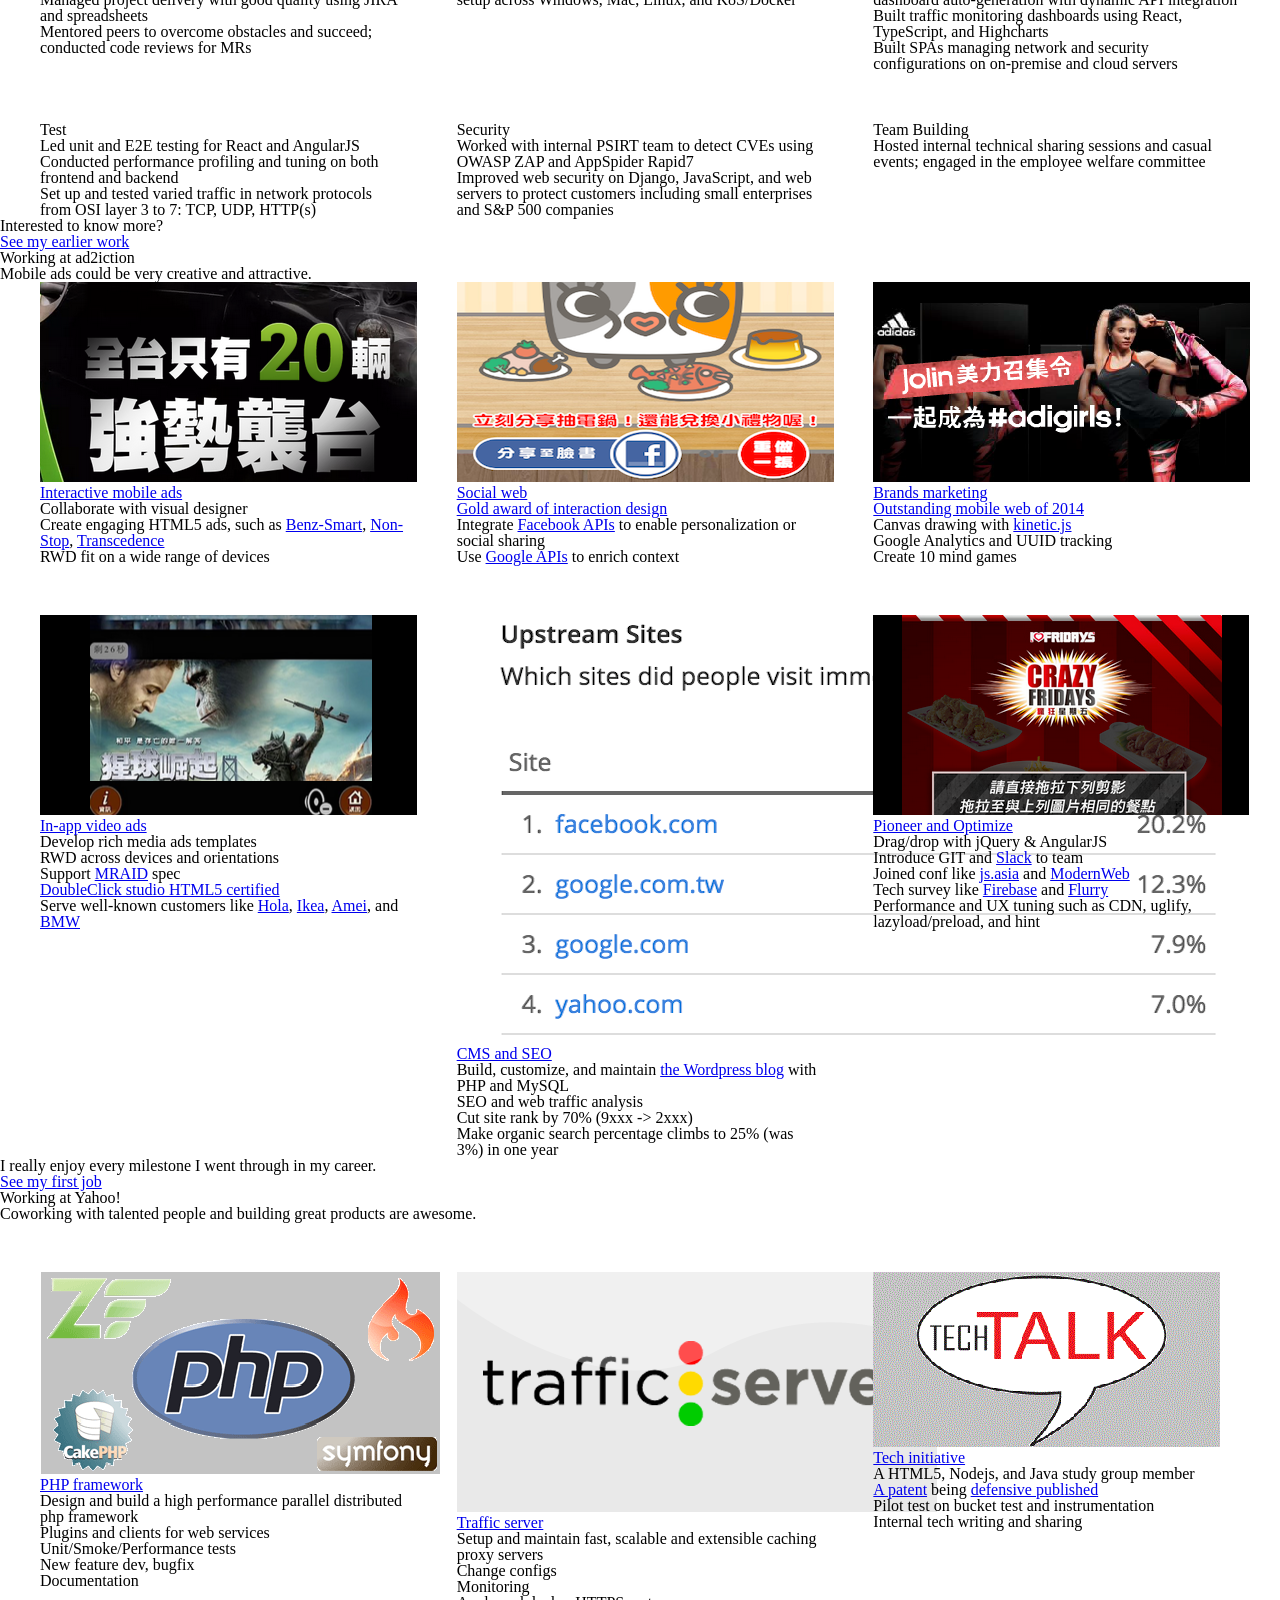
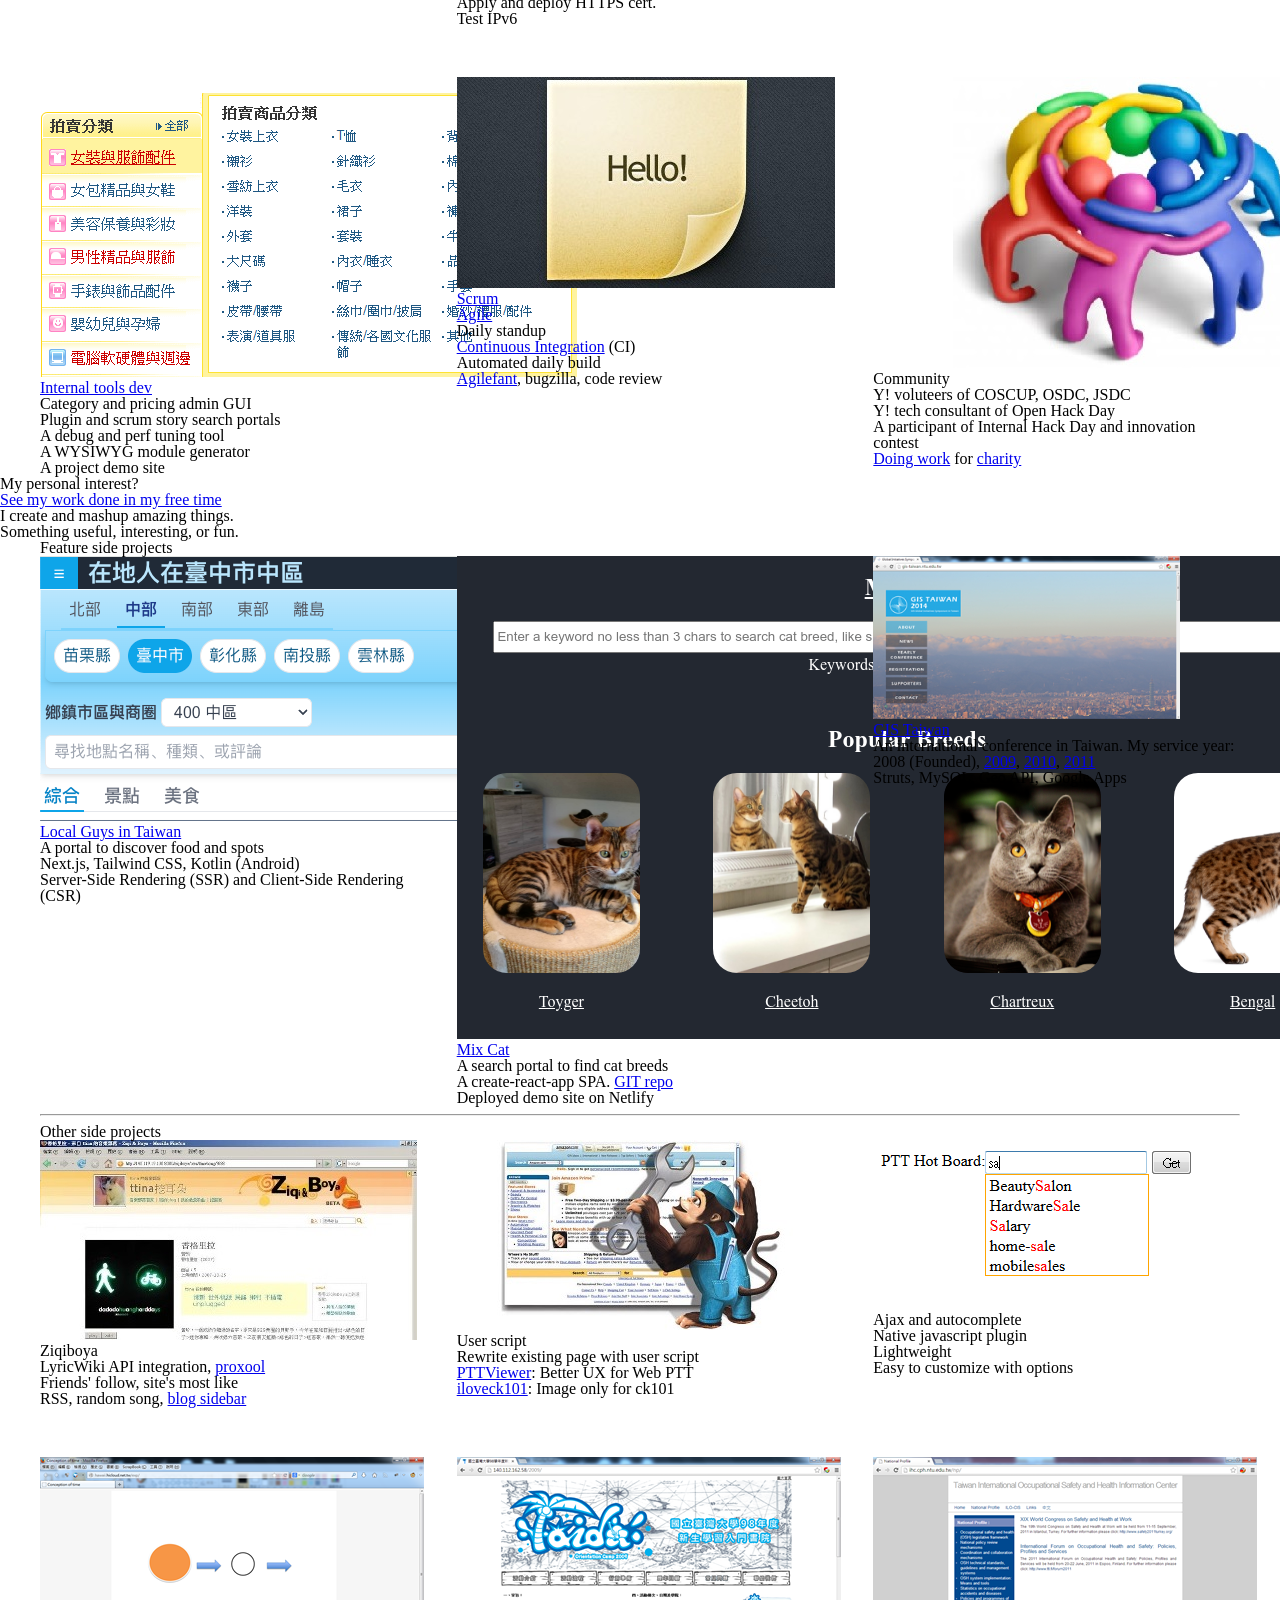
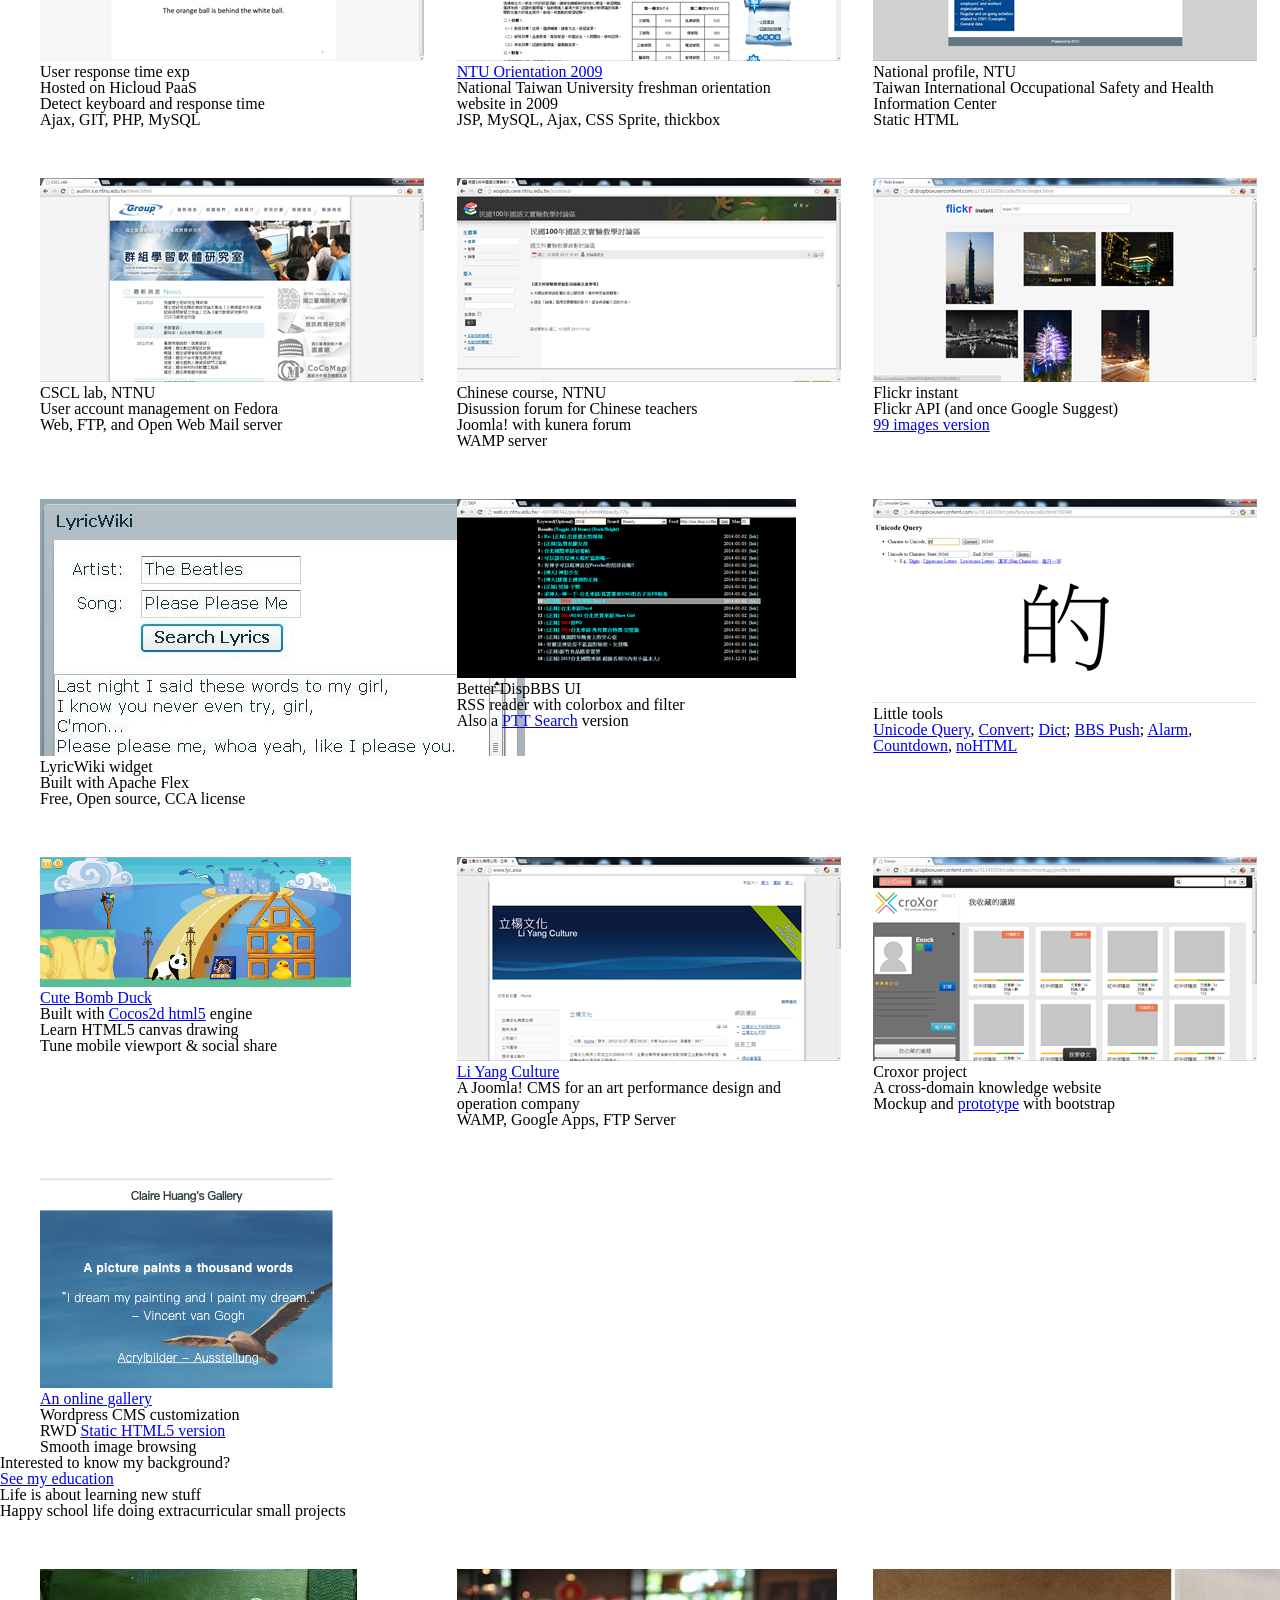
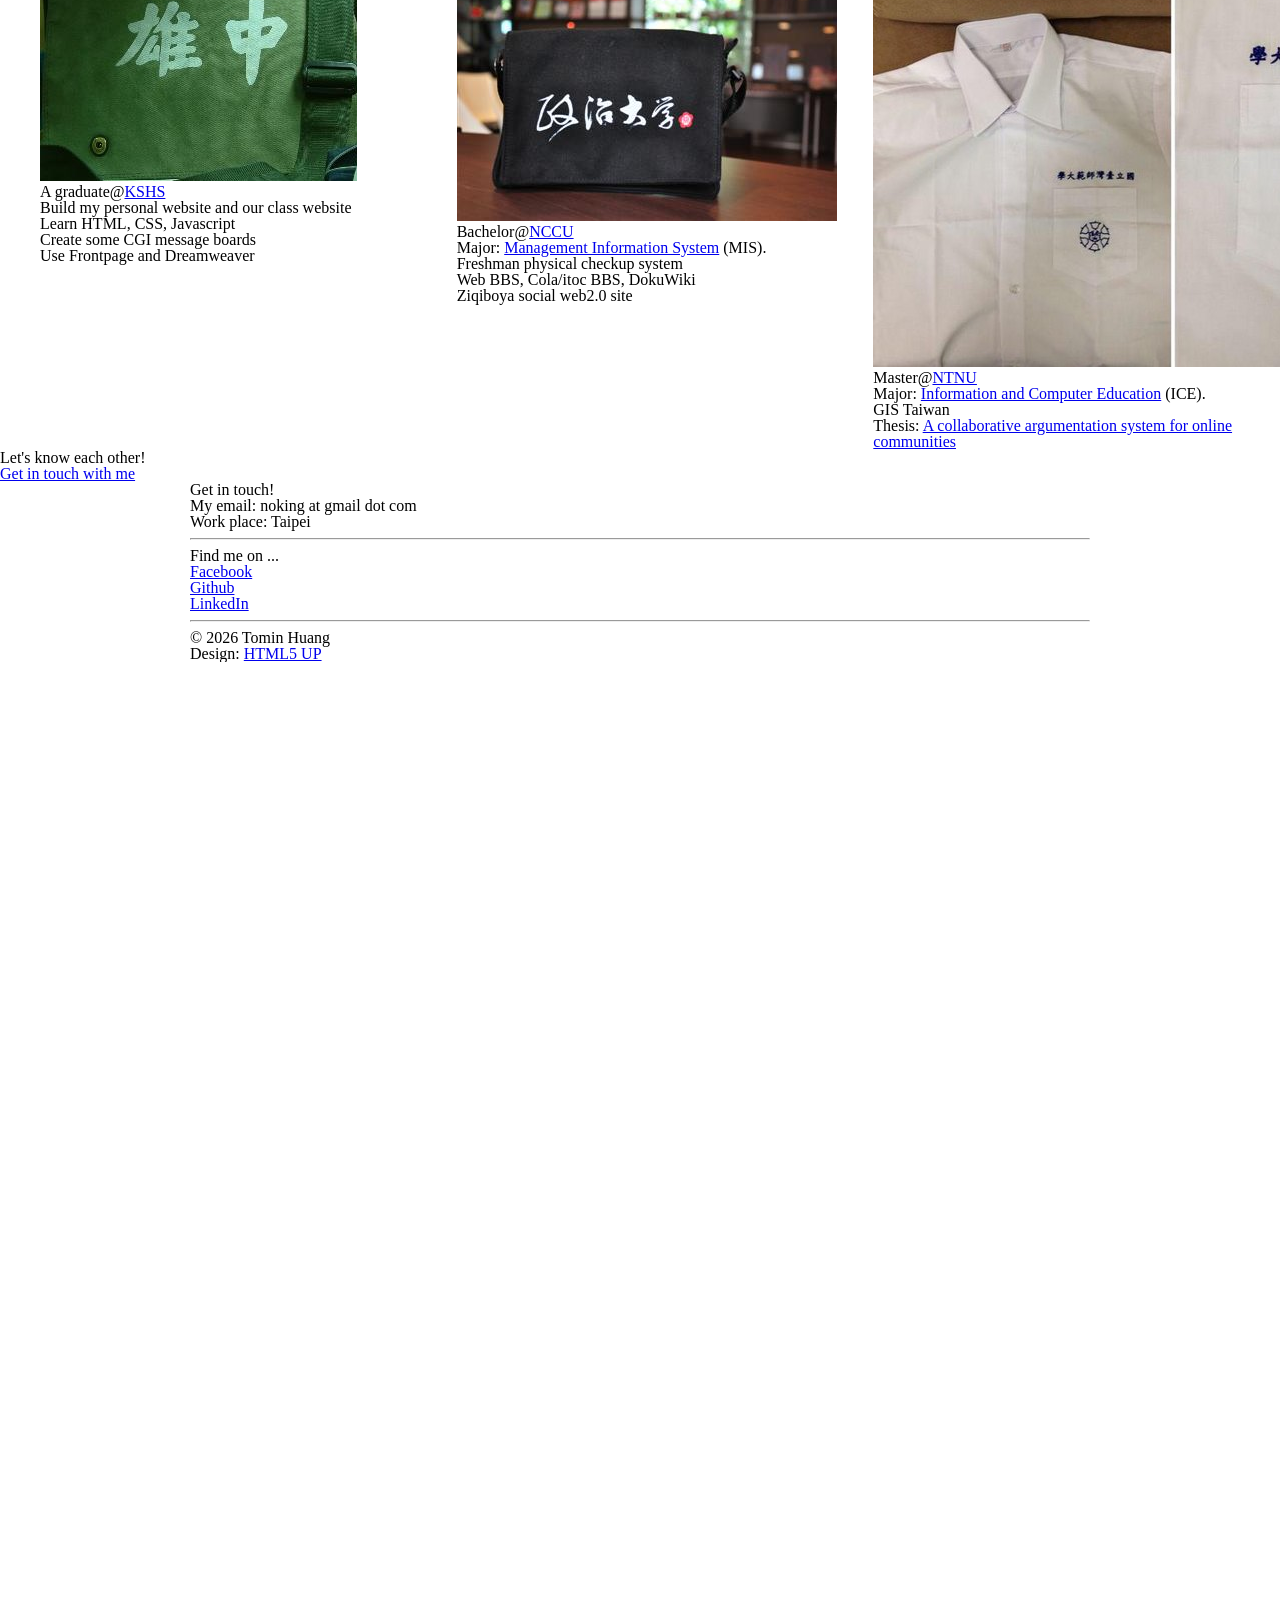
==== commit f3a8ceb6: "restructure experience section with categories, general language" ====
--- a/index.html
+++ b/index.html
@@ -161,17 +161,45 @@
 				</header>
 				<div class="container">
 					<div class="row">
-						<div class="12u">
-							<section class="box box-style1">
-								<ul>
-									<li>Built Netskope's AI Red Teaming (AIRT) micro-frontend from zero to global GA in 6 months — sole frontend owner, using React, TypeScript, and Vite, deployed across 15+ production data centers worldwide.</li>
-									<li>Delivered the full product feature set end-to-end: test case management, attack simulation, results dashboard, DLP integration, rerun workflows, and custom prompt management — owning frontend design specs, API contracts, and implementation.</li>
-									<li>Published 3 Chrome extensions on the Chrome Web Store (ShipIt, UIPeek, JiraCloser) and built 11+ internal developer tools — creating a self-documented productivity ecosystem that measurably reduced manual toil for the engineering team.</li>
-									<li>Led cross-functional delivery across backend, QA, DevOps, and security teams — managing 200+ Jira tickets, breaking down 4+ epics for a team of 5 engineers, and coordinating beta and GA rollouts across global infrastructure.</li>
-									<li>Championed AI-assisted development across the WebUI organization — organized multi-session workshops, created the Claude Code AI Skills (OpenSkills) setup guide adopted org-wide, and documented 9 AI Adoption Success Stories demonstrating real productivity gains.</li>
-									<li>Won the company hackathon with "From Figma Design to Code in Minutes, Not Hours" — an AI pipeline using Figma MCP + Claude that converts design files directly into production-ready React code.</li>
-									<li>Drove codebase quality and reliability: led i18n and design system migrations, filed 5+ accessibility bugs against shared UI components, implemented CSP and frame-busting security headers, and served as TW UI Oncall secondary.</li>
-									<li>Authored 87+ Confluence pages spanning frontend design specs, deployment runbooks, tool documentation, and workshop materials — enabling team scale and reducing onboarding friction.</li>
+						<div class="4u">
+							<section class="box box-style1">
+								<h3>Product Ownership</h3>
+								<ul>
+									<li>Sole frontend owner of an AI security product — took it from initial scaffold to global production release in 6 months, deployed across 15+ data centers worldwide</li>
+									<li>Delivered the full feature lifecycle end-to-end: defined frontend architecture, authored design specs and API contracts, and implemented all major workflows from scratch</li>
+									<li>Drove iterative improvements across test management, result visualization, data integration, and workflow automation — consistently translating complex security concepts into intuitive UX</li>
+								</ul>
+							</section>
+						</div>
+						<div class="4u">
+							<section class="box box-style1">
+								<h3>Team &amp; Delivery</h3>
+								<ul>
+									<li>Acted as tech lead for a frontend team of 5 — broke down product epics into actionable stories, assigned work, and coordinated cross-functional dependencies with backend, QA, DevOps, and security</li>
+									<li>Owned end-to-end release coordination: capacity planning, beta rollout, global deployment, and post-release monitoring</li>
+									<li>Authored 87+ internal documents — design specs, deployment runbooks, onboarding guides, and workshop materials — enabling team scale and reducing knowledge silos</li>
+								</ul>
+							</section>
+						</div>
+						<div class="4u">
+							<section class="box box-style1">
+								<h3>Developer Experience</h3>
+								<ul>
+									<li>Built 11+ internal developer tools and published 3 Chrome extensions — automating deployment workflows, monitoring, and day-to-day engineering tasks</li>
+									<li>Championed AI-assisted development across the engineering organization — ran workshops, created onboarding guides, and documented real productivity wins that influenced team practices</li>
+									<li>Won the company hackathon with an AI pipeline that converts design files directly into production-ready frontend code — cutting design-to-implementation time from hours to minutes</li>
+								</ul>
+							</section>
+						</div>
+					</div>
+					<div class="row">
+						<div class="4u">
+							<section class="box box-style1">
+								<h3>Quality &amp; Reliability</h3>
+								<ul>
+									<li>Led codebase modernization including internationalization and design system migrations; maintained high code quality through CI enforcement and thorough code review</li>
+									<li>Strengthened product security by implementing modern browser security headers and coordinating security reviews</li>
+									<li>Championed accessibility by auditing shared UI components and filing cross-team improvements; served in production on-call rotation</li>
 								</ul>
 							</section>
 						</div>
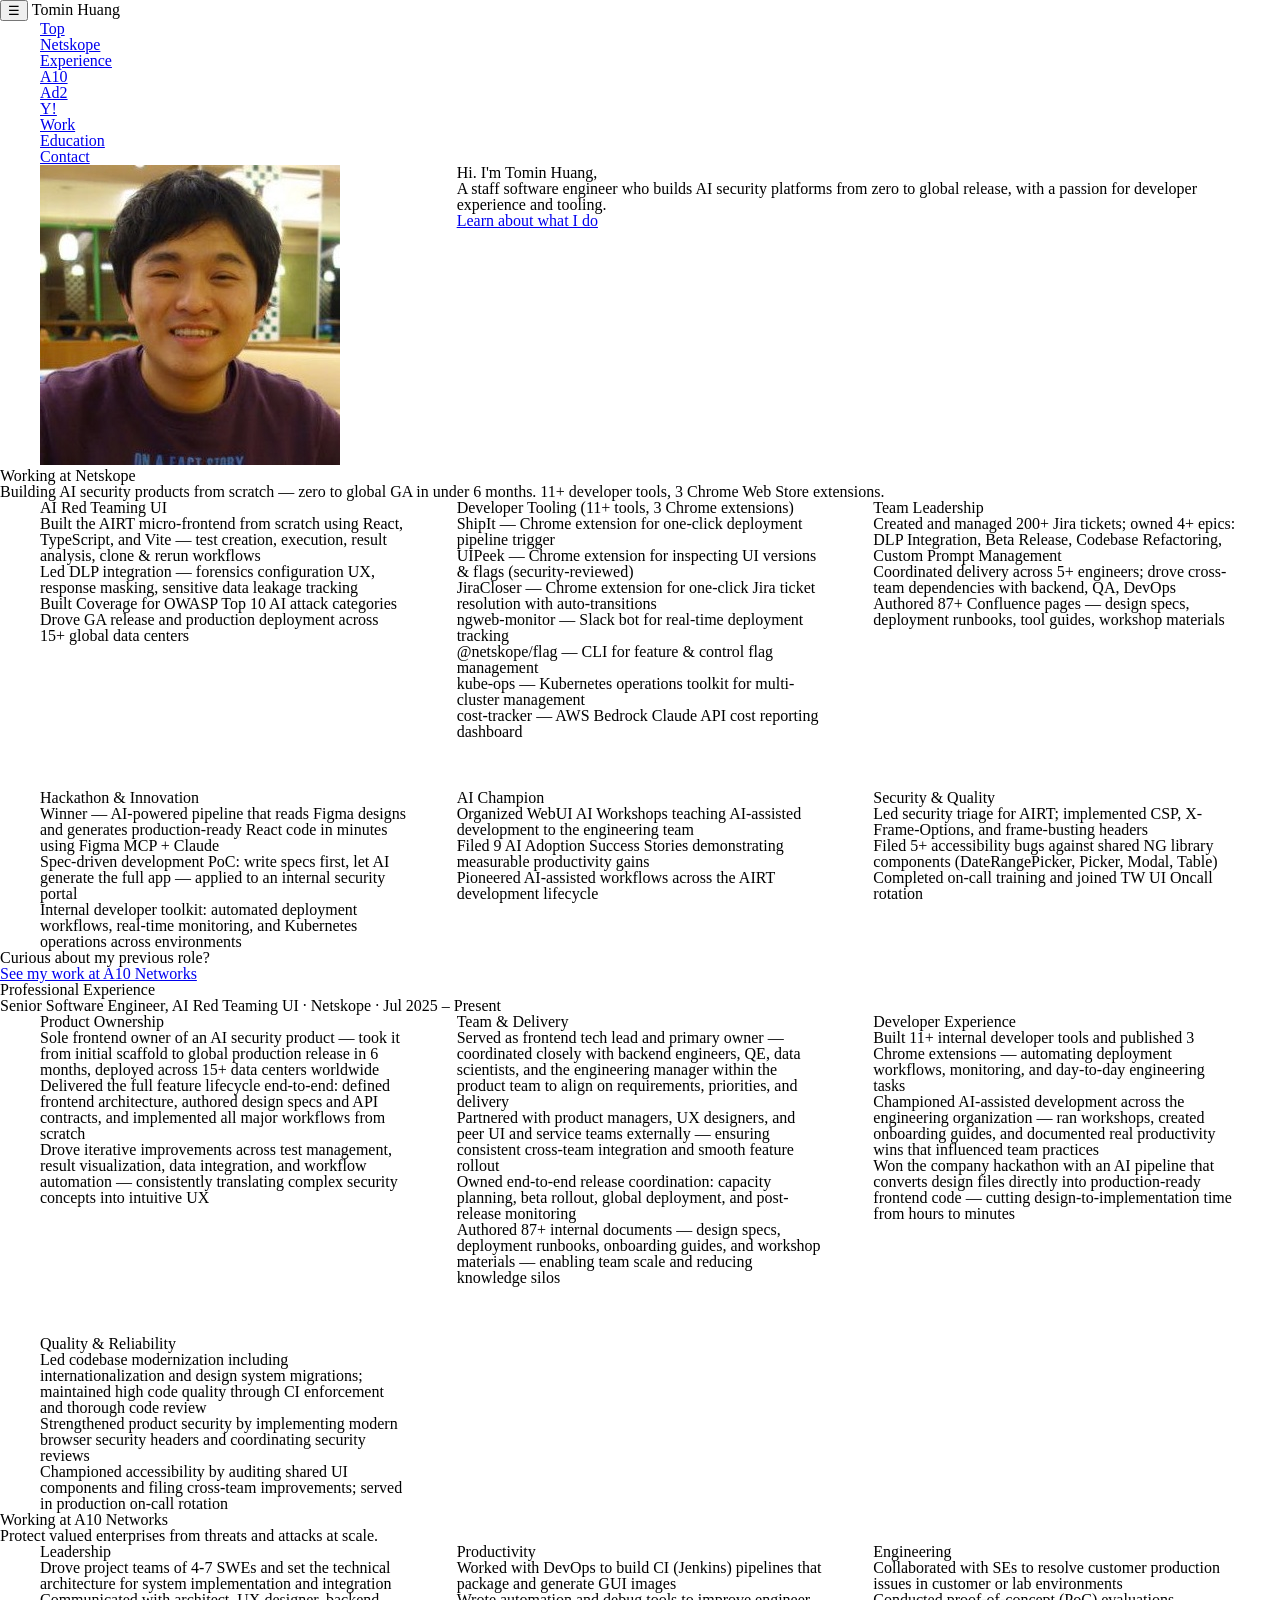
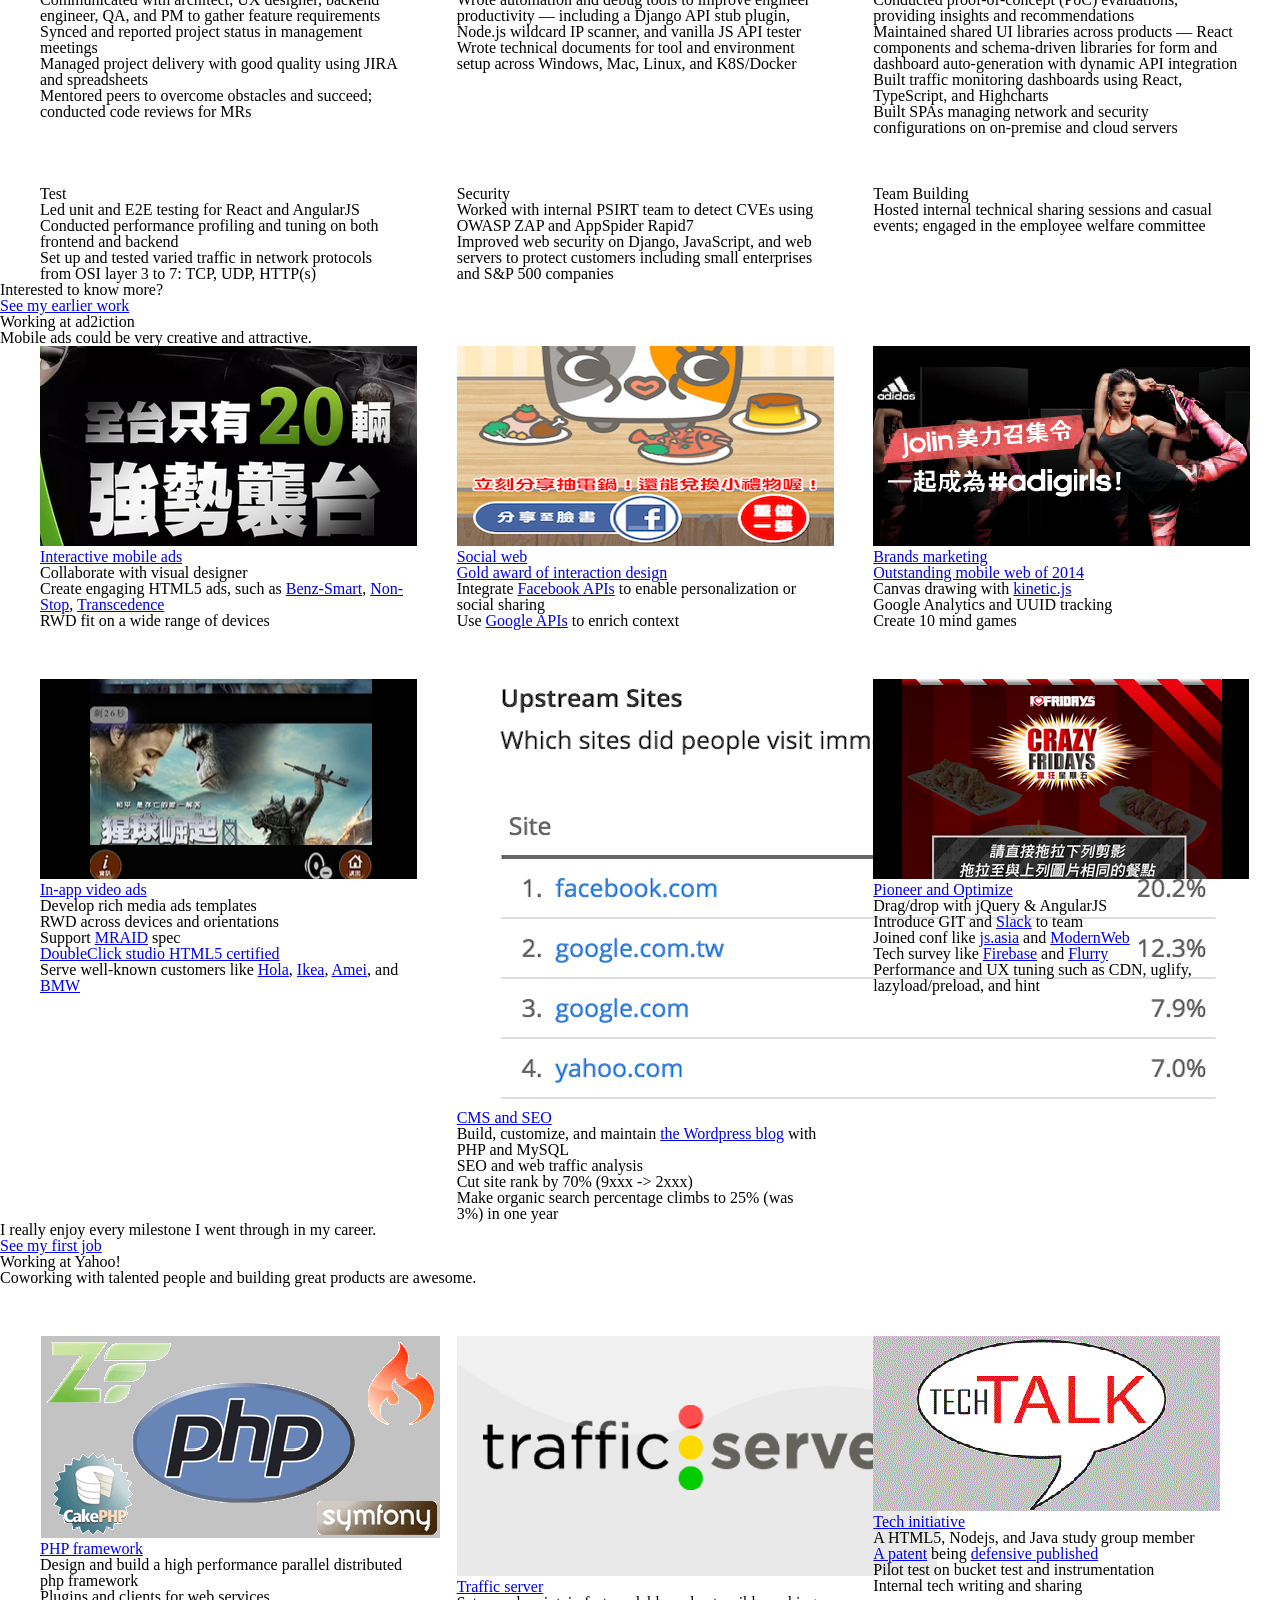
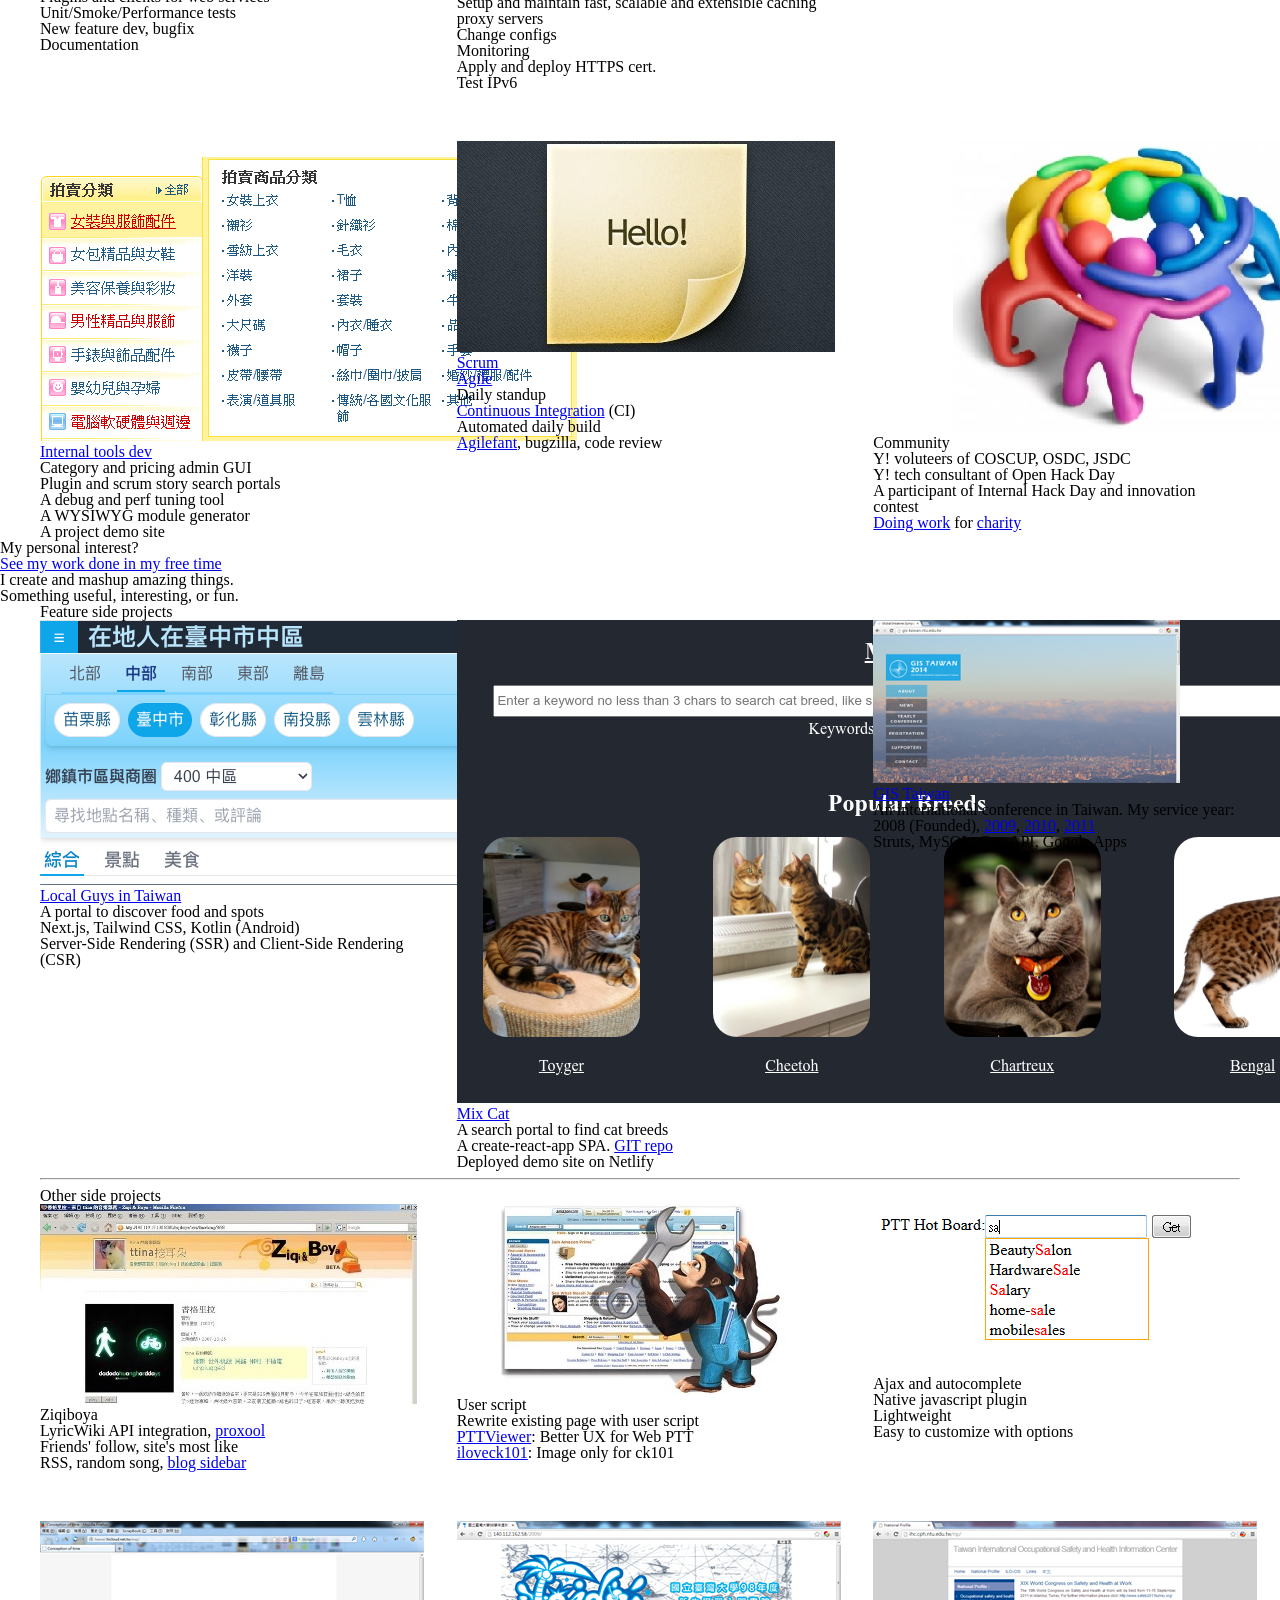
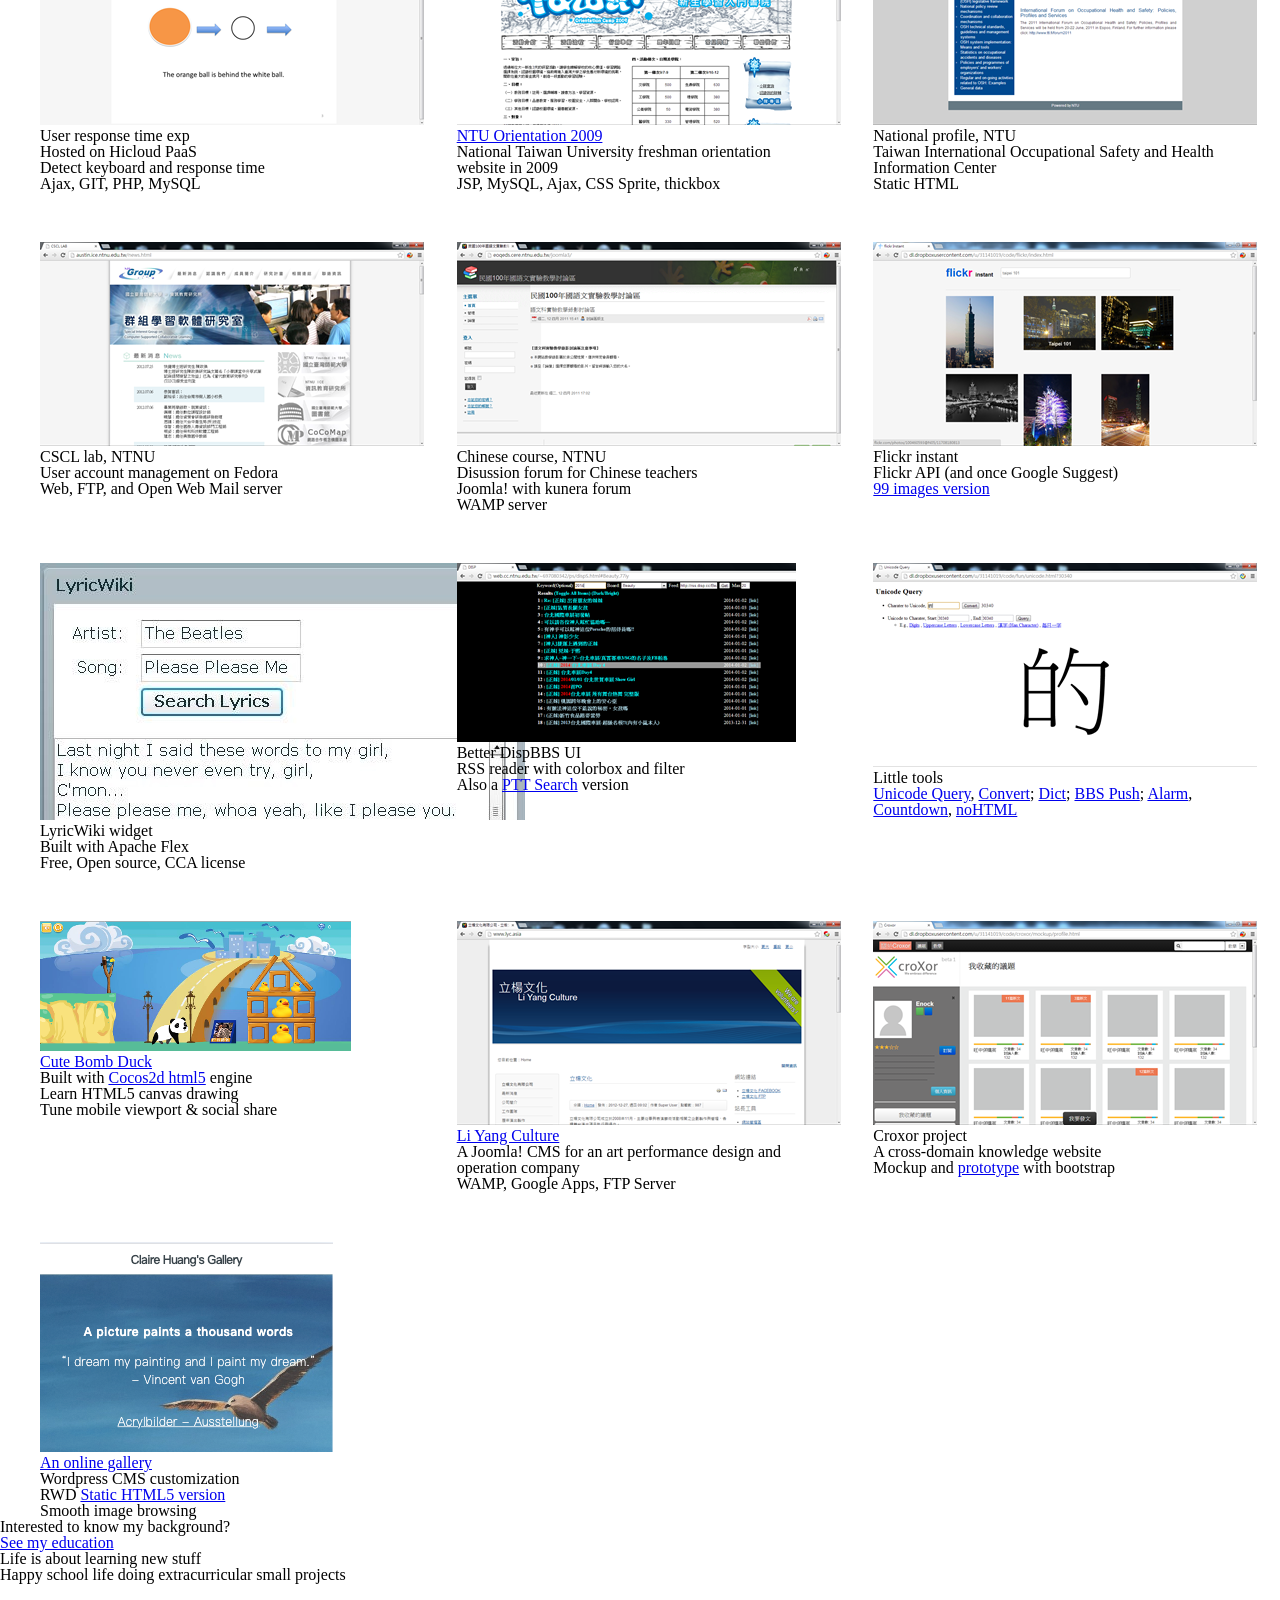
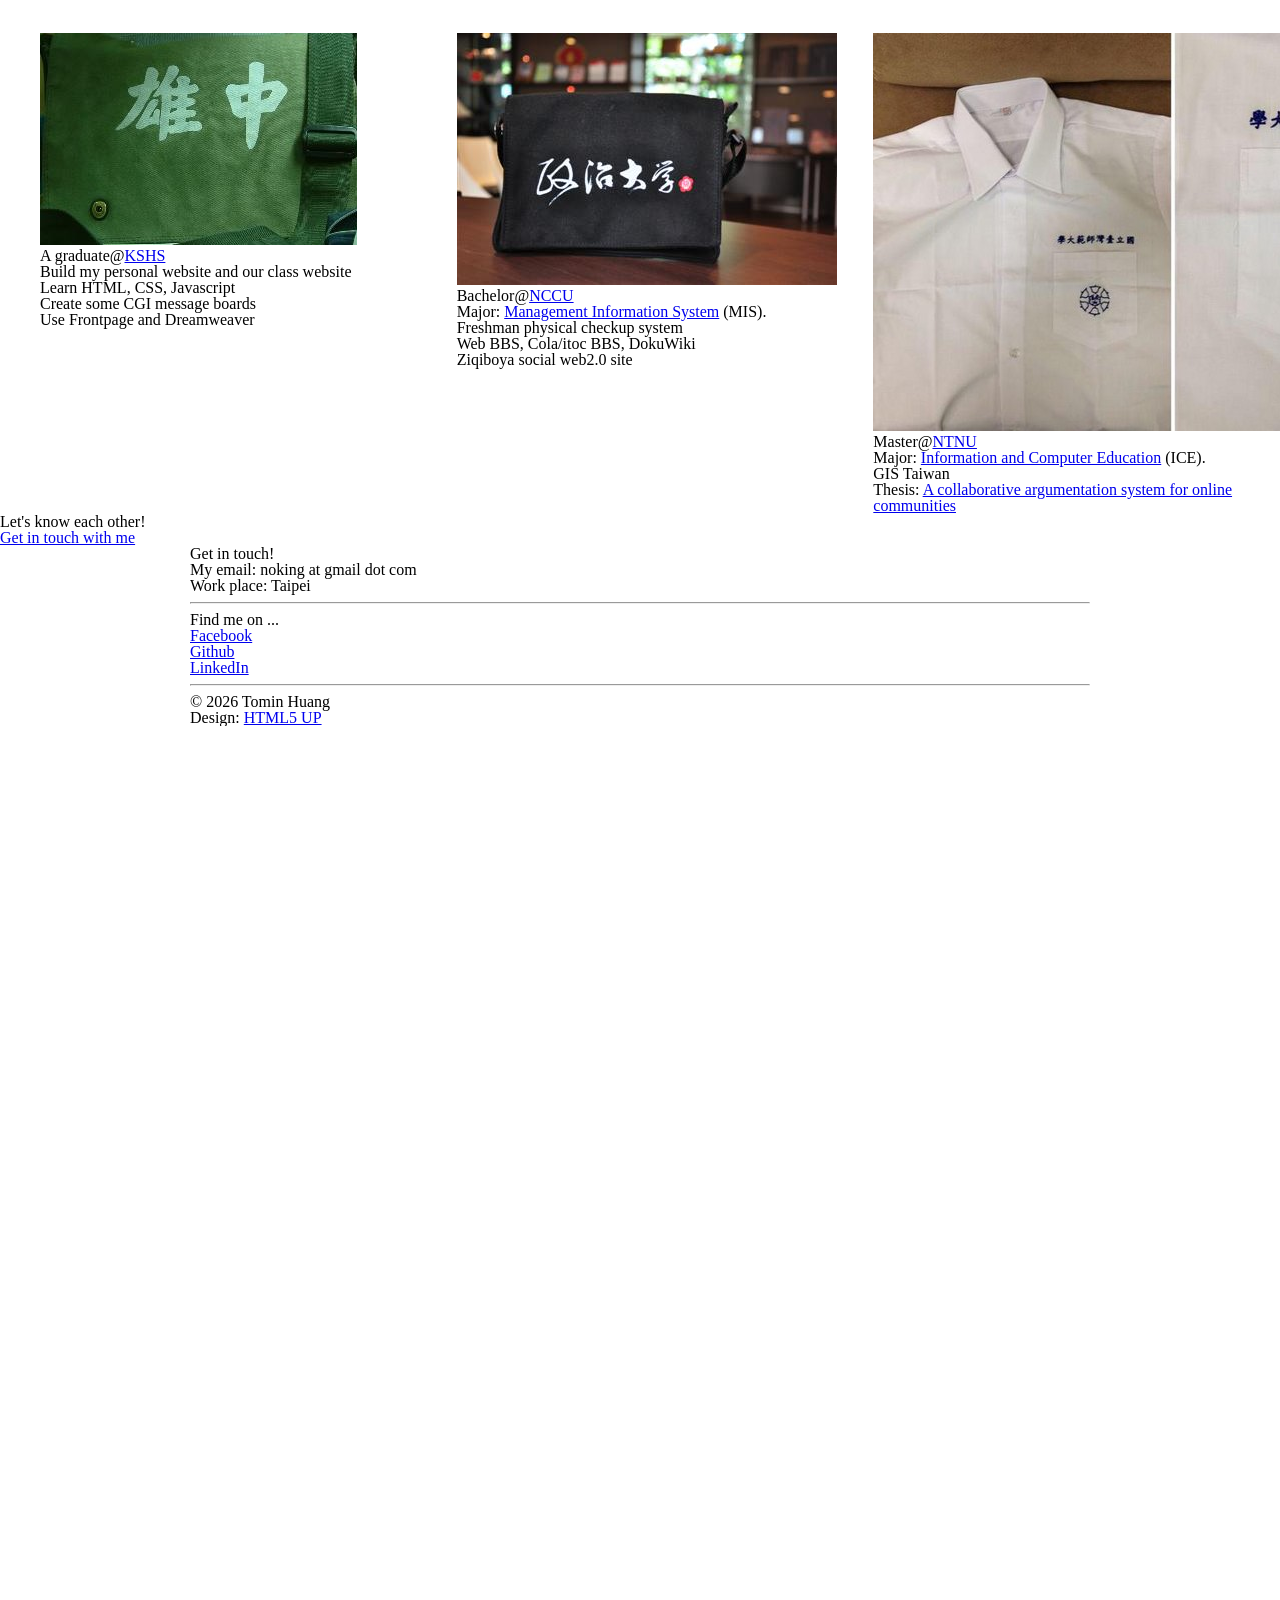
==== commit 783f00b2: "fix team description: tech lead coordinating across product team and external stakeholders" ====
--- a/index.html
+++ b/index.html
@@ -175,7 +175,8 @@
 							<section class="box box-style1">
 								<h3>Team &amp; Delivery</h3>
 								<ul>
-									<li>Acted as tech lead for a frontend team of 5 — broke down product epics into actionable stories, assigned work, and coordinated cross-functional dependencies with backend, QA, DevOps, and security</li>
+									<li>Served as frontend tech lead and primary owner — coordinated closely with backend engineers, QE, data scientists, and the engineering manager within the product team to align on requirements, priorities, and delivery</li>
+									<li>Partnered with product managers, UX designers, and peer UI and service teams externally — ensuring consistent cross-team integration and smooth feature rollout</li>
 									<li>Owned end-to-end release coordination: capacity planning, beta rollout, global deployment, and post-release monitoring</li>
 									<li>Authored 87+ internal documents — design specs, deployment runbooks, onboarding guides, and workshop materials — enabling team scale and reducing knowledge silos</li>
 								</ul>
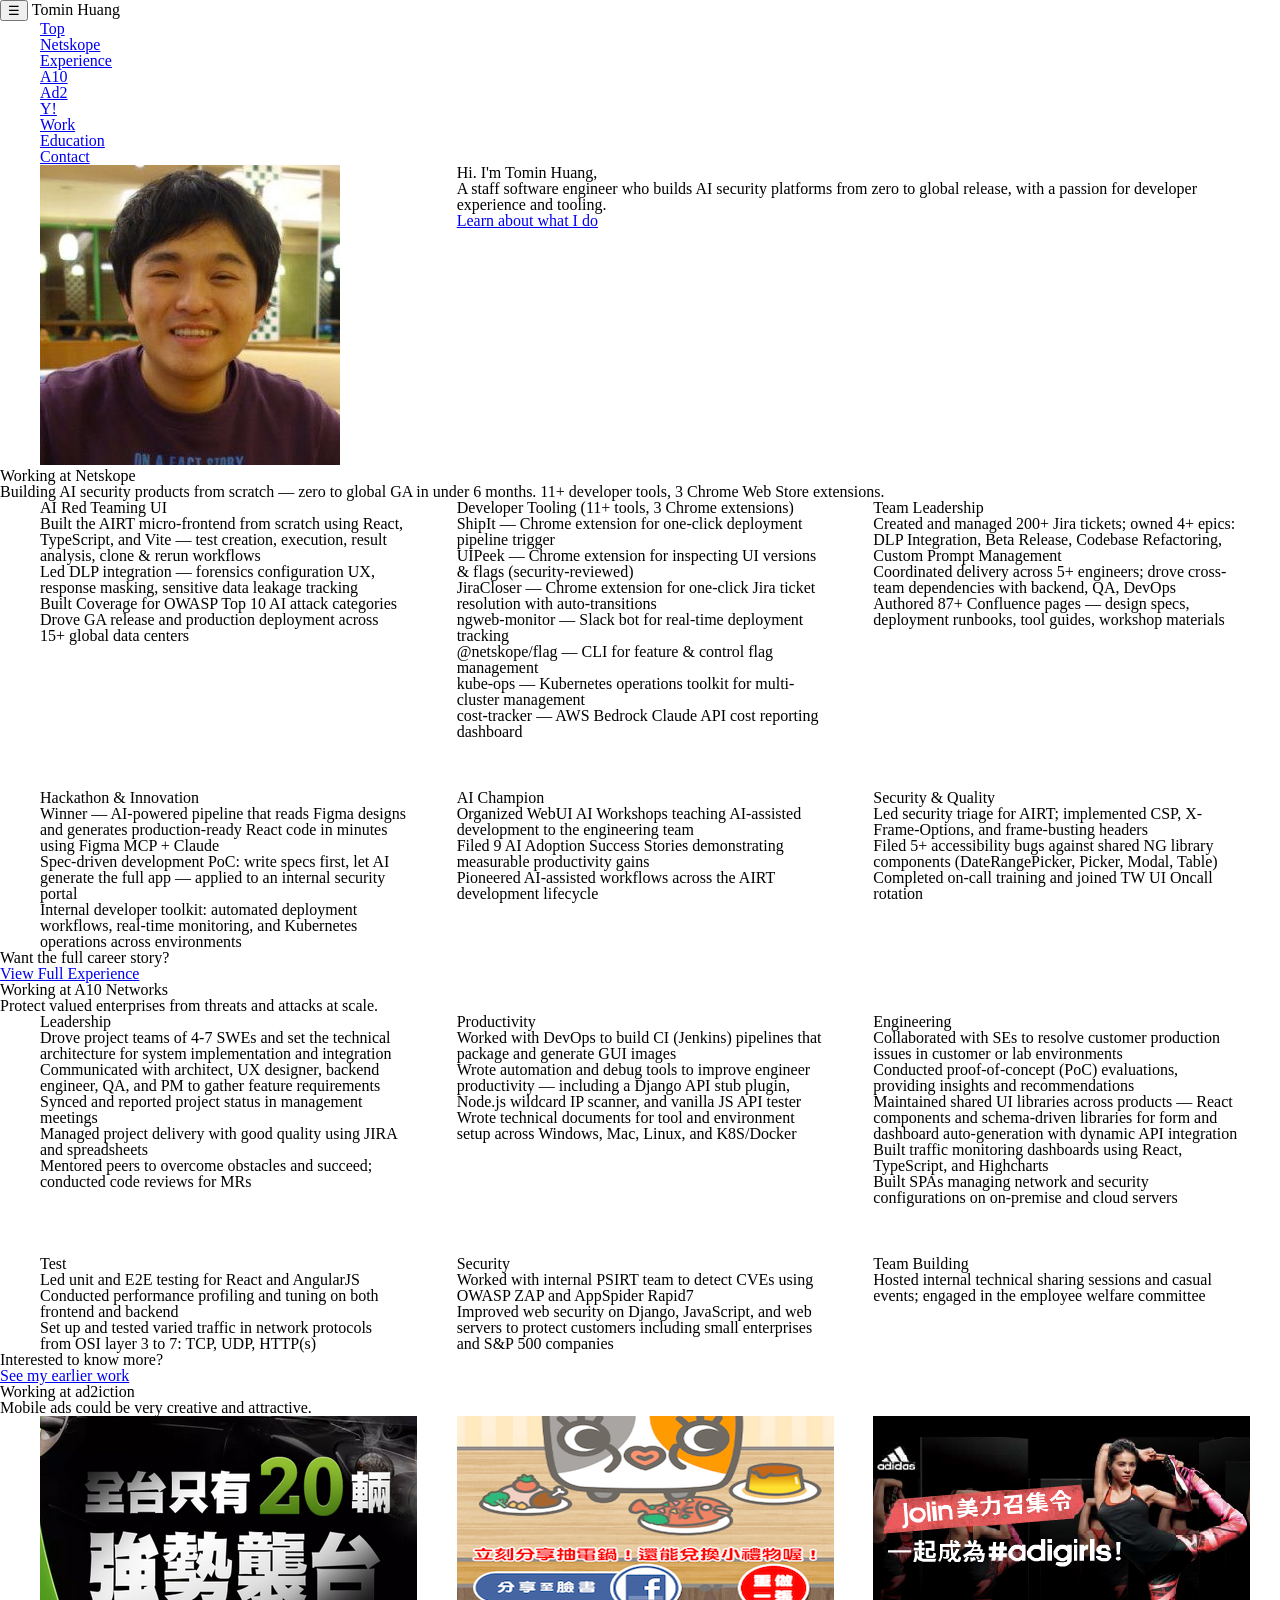
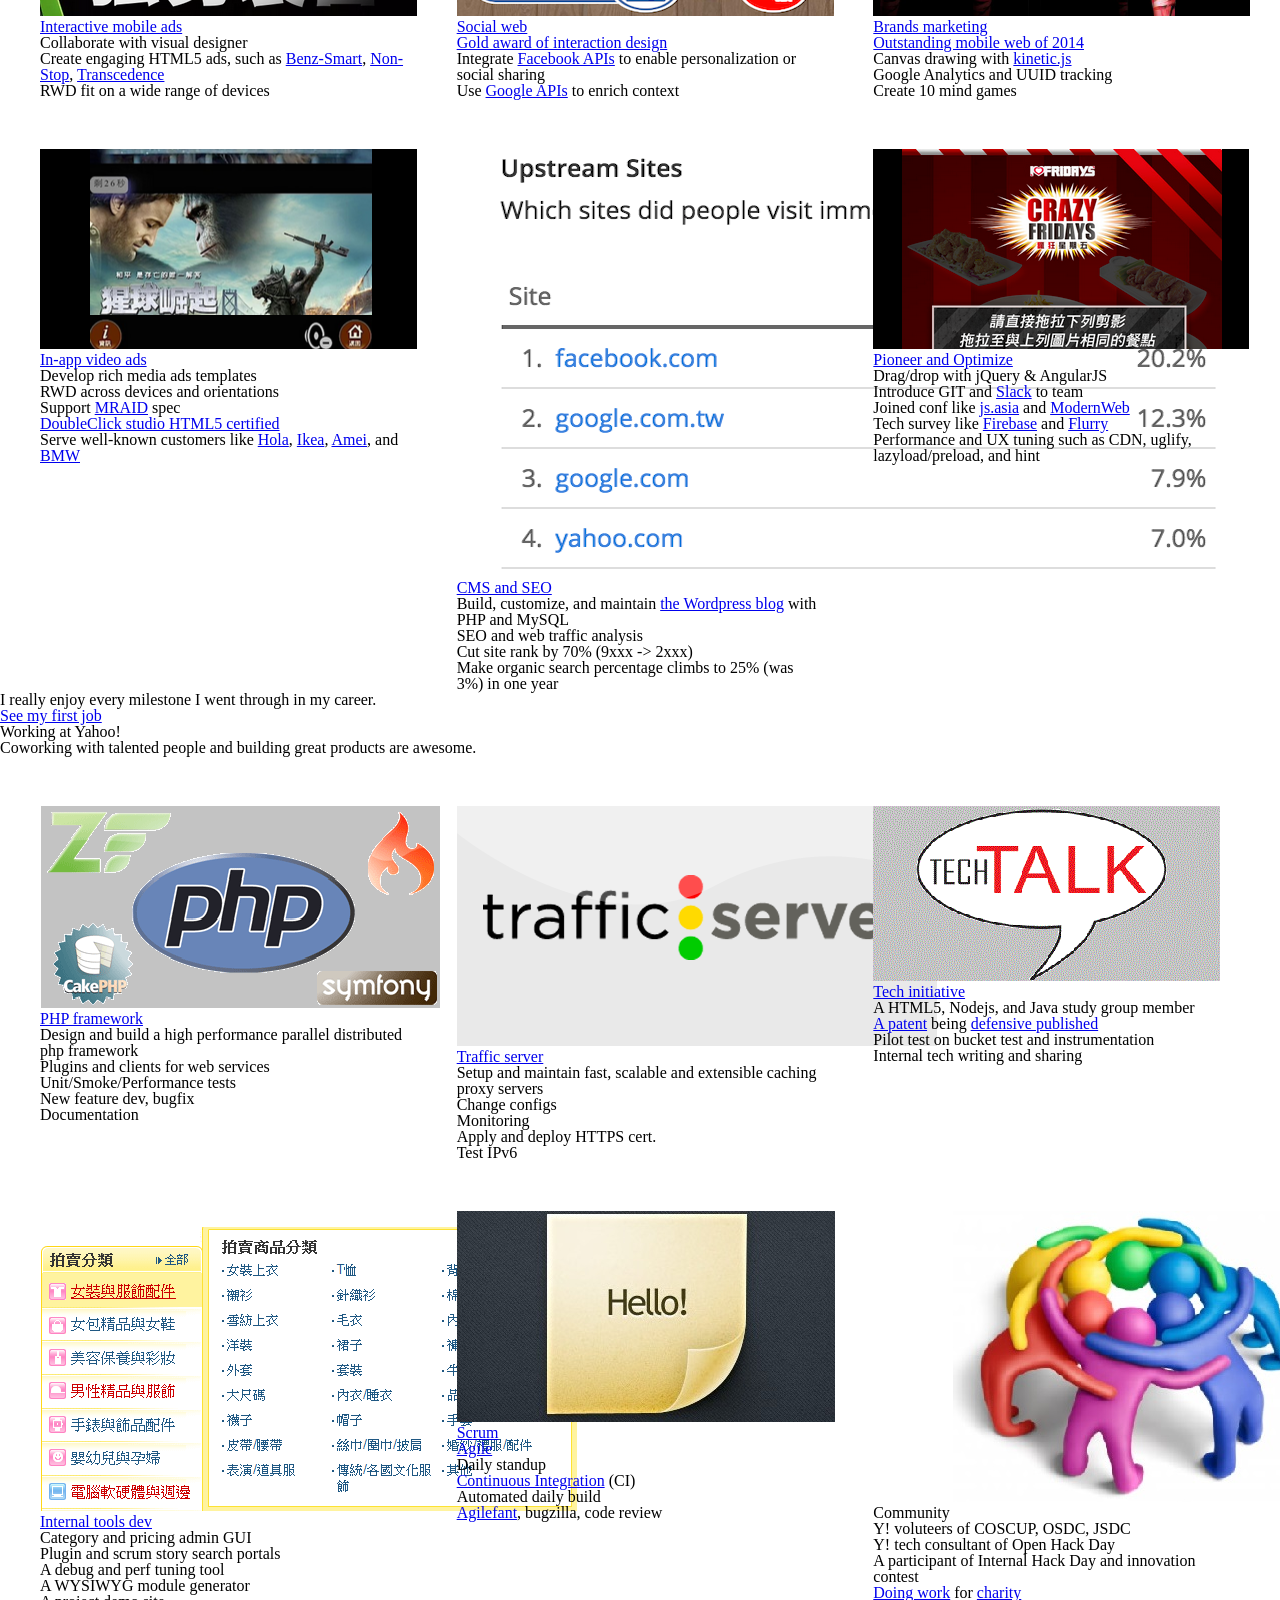
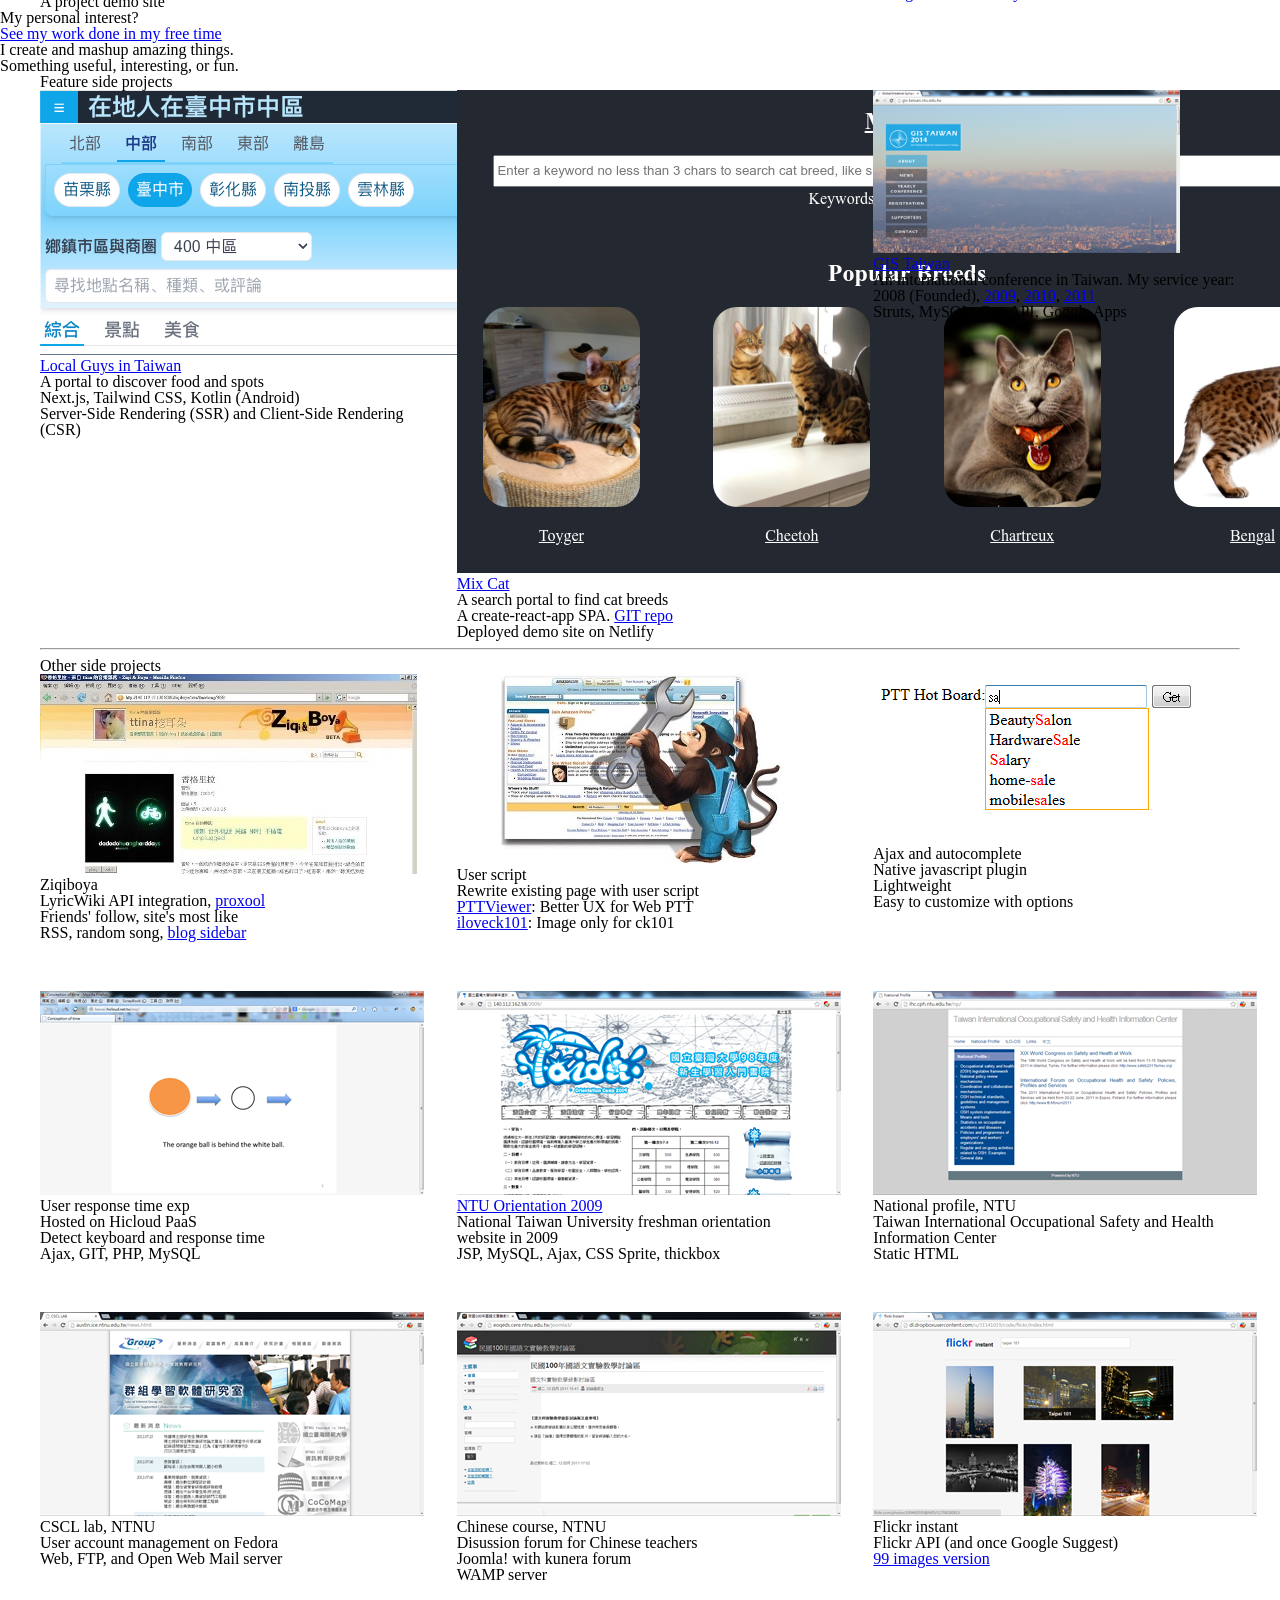
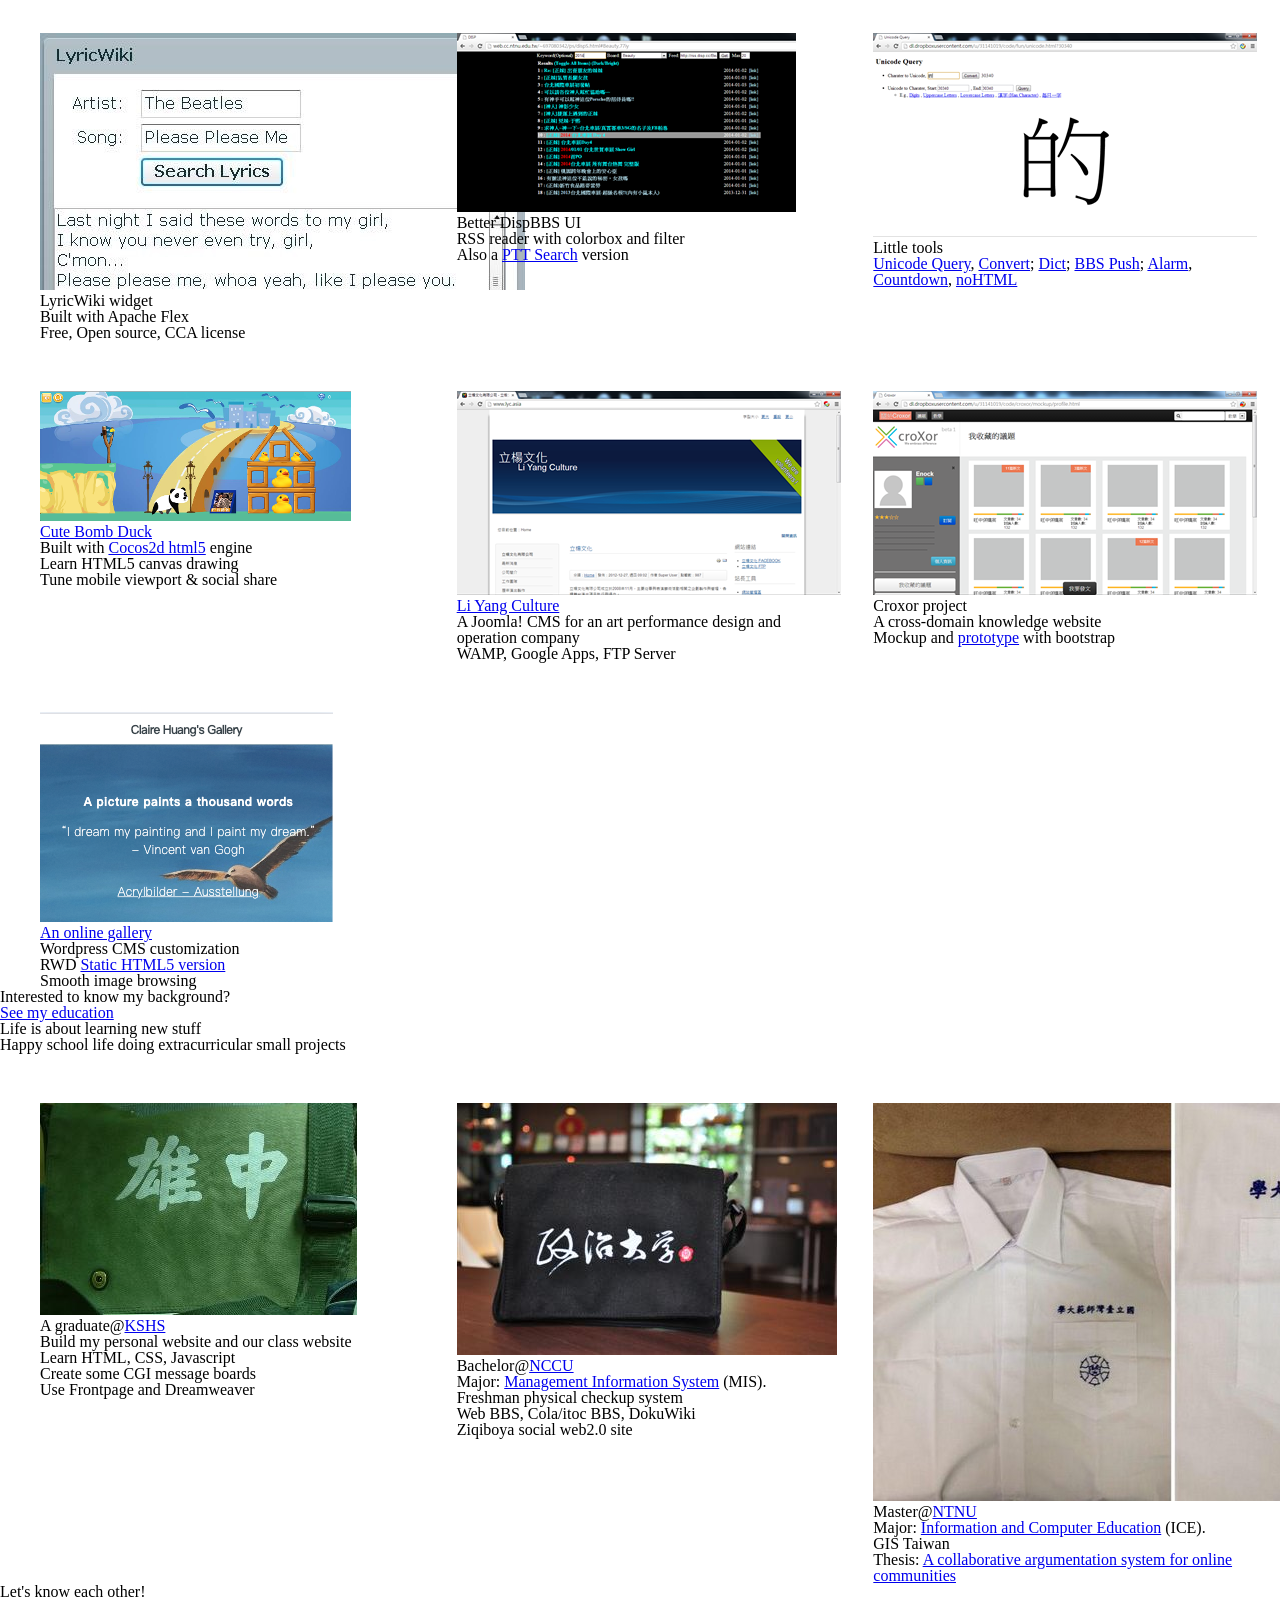
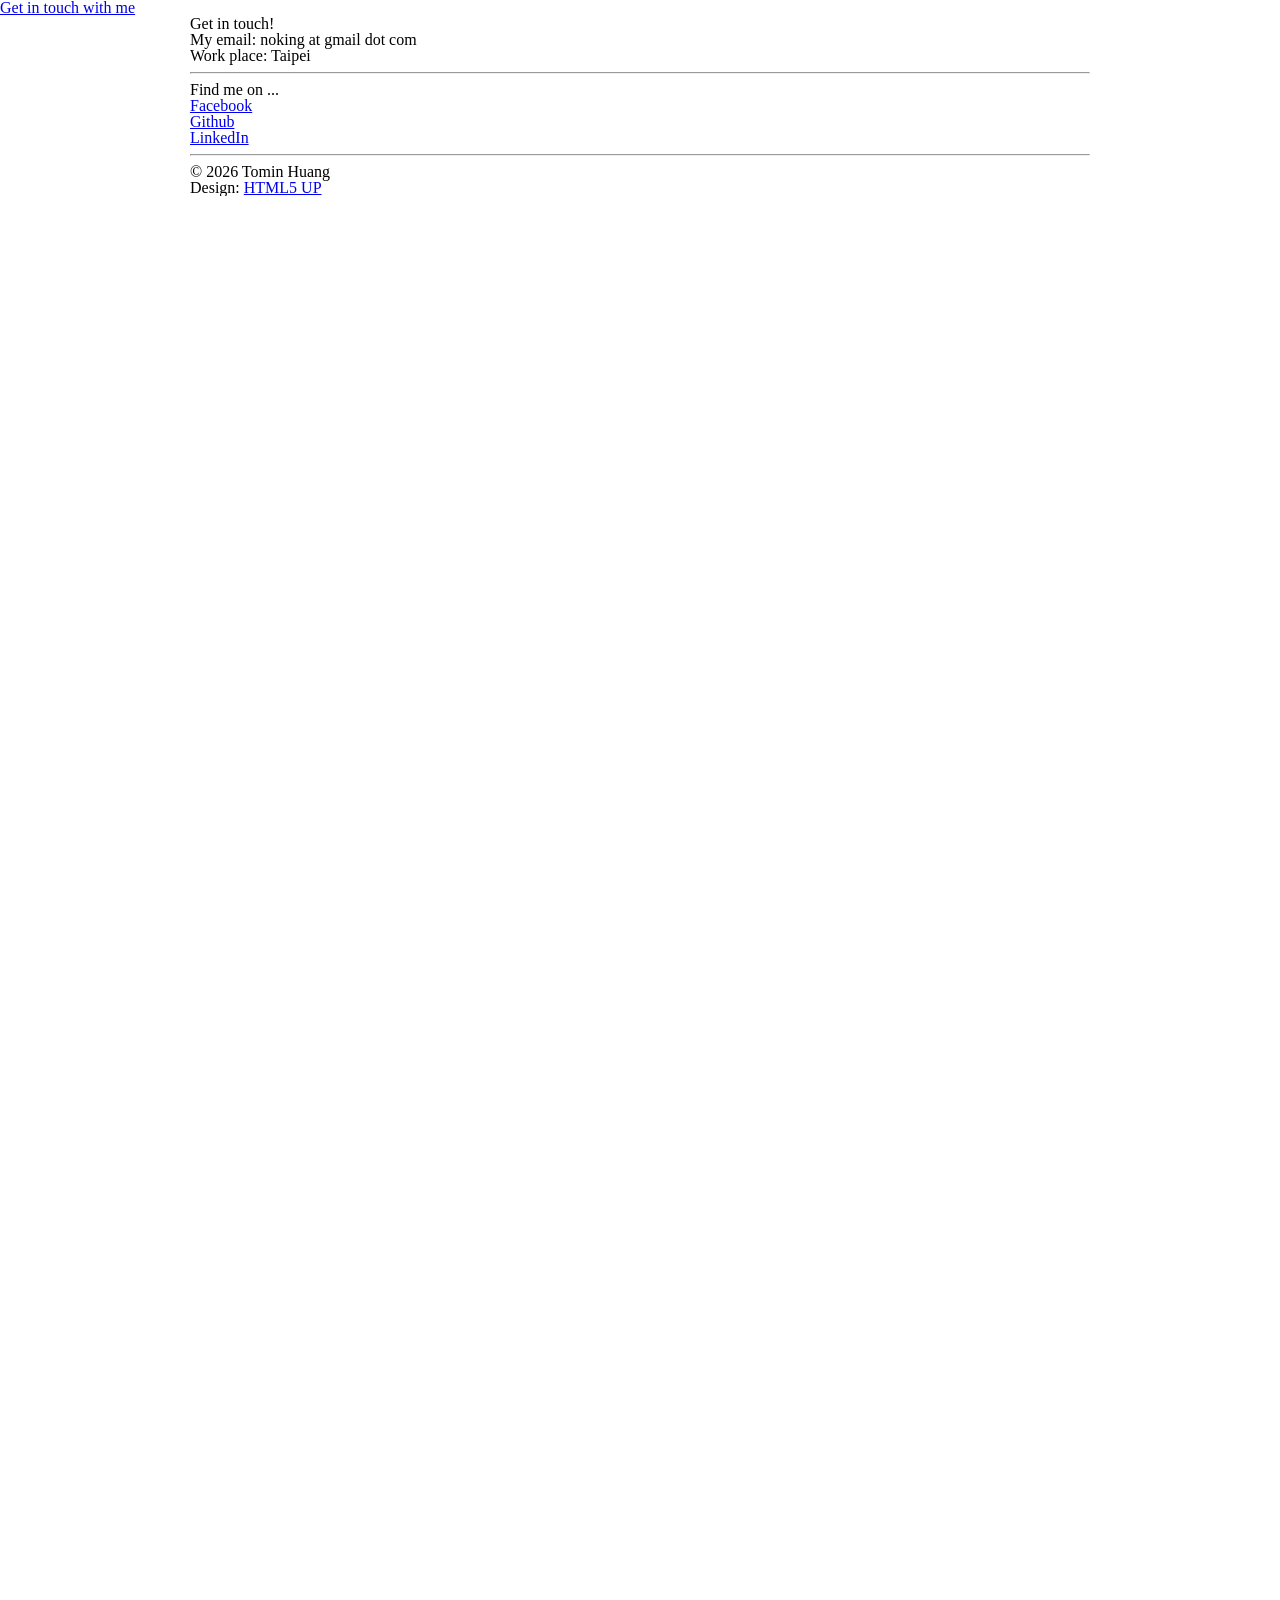
==== commit 57d2ce90: "move experience to standalone page - Create experience.html with Netskope and A10 sections - Remove " ====
--- a/index.html
+++ b/index.html
@@ -38,7 +38,7 @@
 				<ul class="container">
 					<li><a href="#top">Top</a></li>
 					<li><a href="#netskope">Netskope</a></li>
-					<li><a href="#experience">Experience</a></li>
+					<li><a href="experience.html">Experience</a></li>
 					<li><a href="#a10">A10</a></li>
 					<li><a href="#ad2">Ad2</a></li>
 					<li><a href="#y">Y!</a></li>
@@ -146,66 +146,9 @@
 					</div>
 				</div>
 				<footer>
-					<p>Curious about my previous role?</p>
-					<a href="#a10" class="button button-big">See my work at A10 Networks</a>
+					<p>Want the full career story?</p>
+					<a href="experience.html" class="button button-big">View Full Experience</a>
 				</footer>
-			</article>
-		</div>
-
-		<!-- LinkedIn Experience -->
-		<div class="wrapper wrapper-style3">
-			<article id="experience">
-				<header>
-					<h2>Professional Experience</h2>
-					<span>Senior Software Engineer, AI Red Teaming UI · Netskope · Jul 2025 – Present</span>
-				</header>
-				<div class="container">
-					<div class="row">
-						<div class="4u">
-							<section class="box box-style1">
-								<h3>Product Ownership</h3>
-								<ul>
-									<li>Sole frontend owner of an AI security product — took it from initial scaffold to global production release in 6 months, deployed across 15+ data centers worldwide</li>
-									<li>Delivered the full feature lifecycle end-to-end: defined frontend architecture, authored design specs and API contracts, and implemented all major workflows from scratch</li>
-									<li>Drove iterative improvements across test management, result visualization, data integration, and workflow automation — consistently translating complex security concepts into intuitive UX</li>
-								</ul>
-							</section>
-						</div>
-						<div class="4u">
-							<section class="box box-style1">
-								<h3>Team &amp; Delivery</h3>
-								<ul>
-									<li>Served as frontend tech lead and primary owner — coordinated closely with backend engineers, QE, data scientists, and the engineering manager within the product team to align on requirements, priorities, and delivery</li>
-									<li>Partnered with product managers, UX designers, and peer UI and service teams externally — ensuring consistent cross-team integration and smooth feature rollout</li>
-									<li>Owned end-to-end release coordination: capacity planning, beta rollout, global deployment, and post-release monitoring</li>
-									<li>Authored 87+ internal documents — design specs, deployment runbooks, onboarding guides, and workshop materials — enabling team scale and reducing knowledge silos</li>
-								</ul>
-							</section>
-						</div>
-						<div class="4u">
-							<section class="box box-style1">
-								<h3>Developer Experience</h3>
-								<ul>
-									<li>Built 11+ internal developer tools and published 3 Chrome extensions — automating deployment workflows, monitoring, and day-to-day engineering tasks</li>
-									<li>Championed AI-assisted development across the engineering organization — ran workshops, created onboarding guides, and documented real productivity wins that influenced team practices</li>
-									<li>Won the company hackathon with an AI pipeline that converts design files directly into production-ready frontend code — cutting design-to-implementation time from hours to minutes</li>
-								</ul>
-							</section>
-						</div>
-					</div>
-					<div class="row">
-						<div class="4u">
-							<section class="box box-style1">
-								<h3>Quality &amp; Reliability</h3>
-								<ul>
-									<li>Led codebase modernization including internationalization and design system migrations; maintained high code quality through CI enforcement and thorough code review</li>
-									<li>Strengthened product security by implementing modern browser security headers and coordinating security reviews</li>
-									<li>Championed accessibility by auditing shared UI components and filing cross-team improvements; served in production on-call rotation</li>
-								</ul>
-							</section>
-						</div>
-					</div>
-				</div>
 			</article>
 		</div>
 
